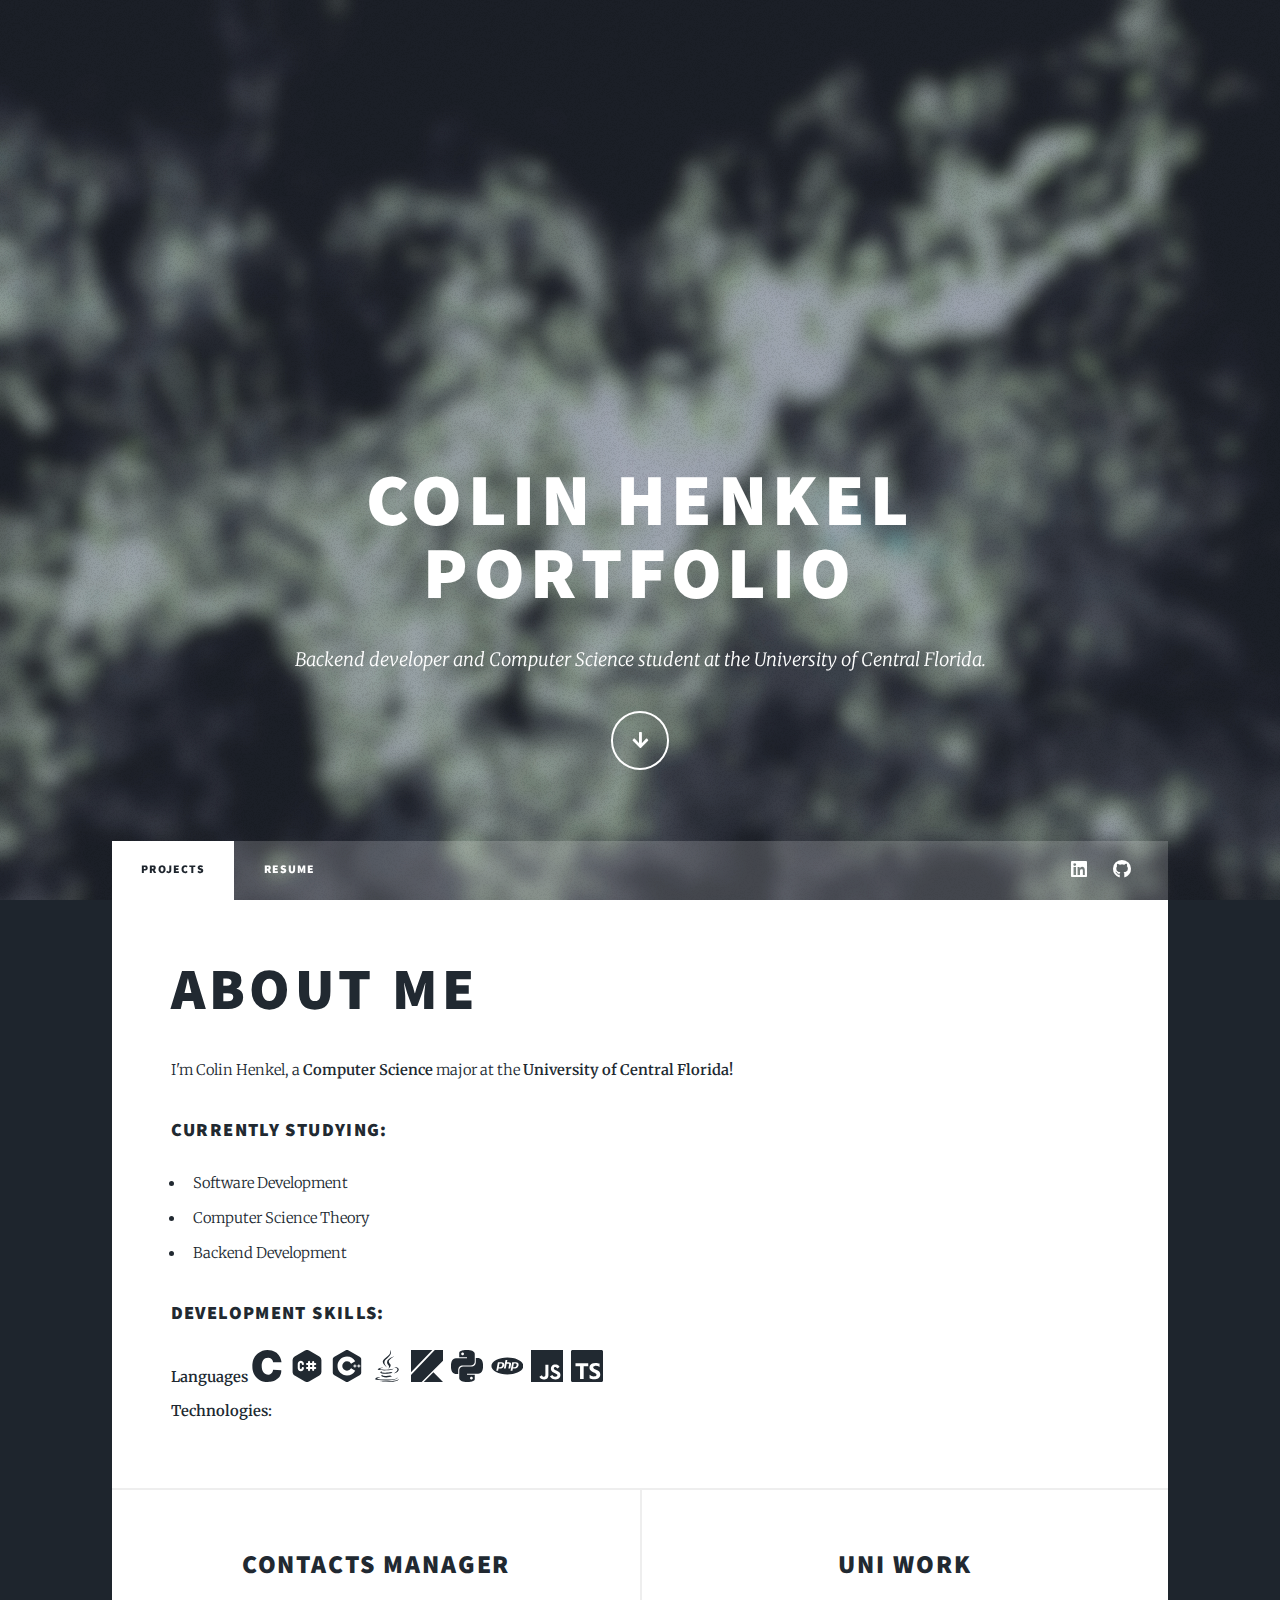
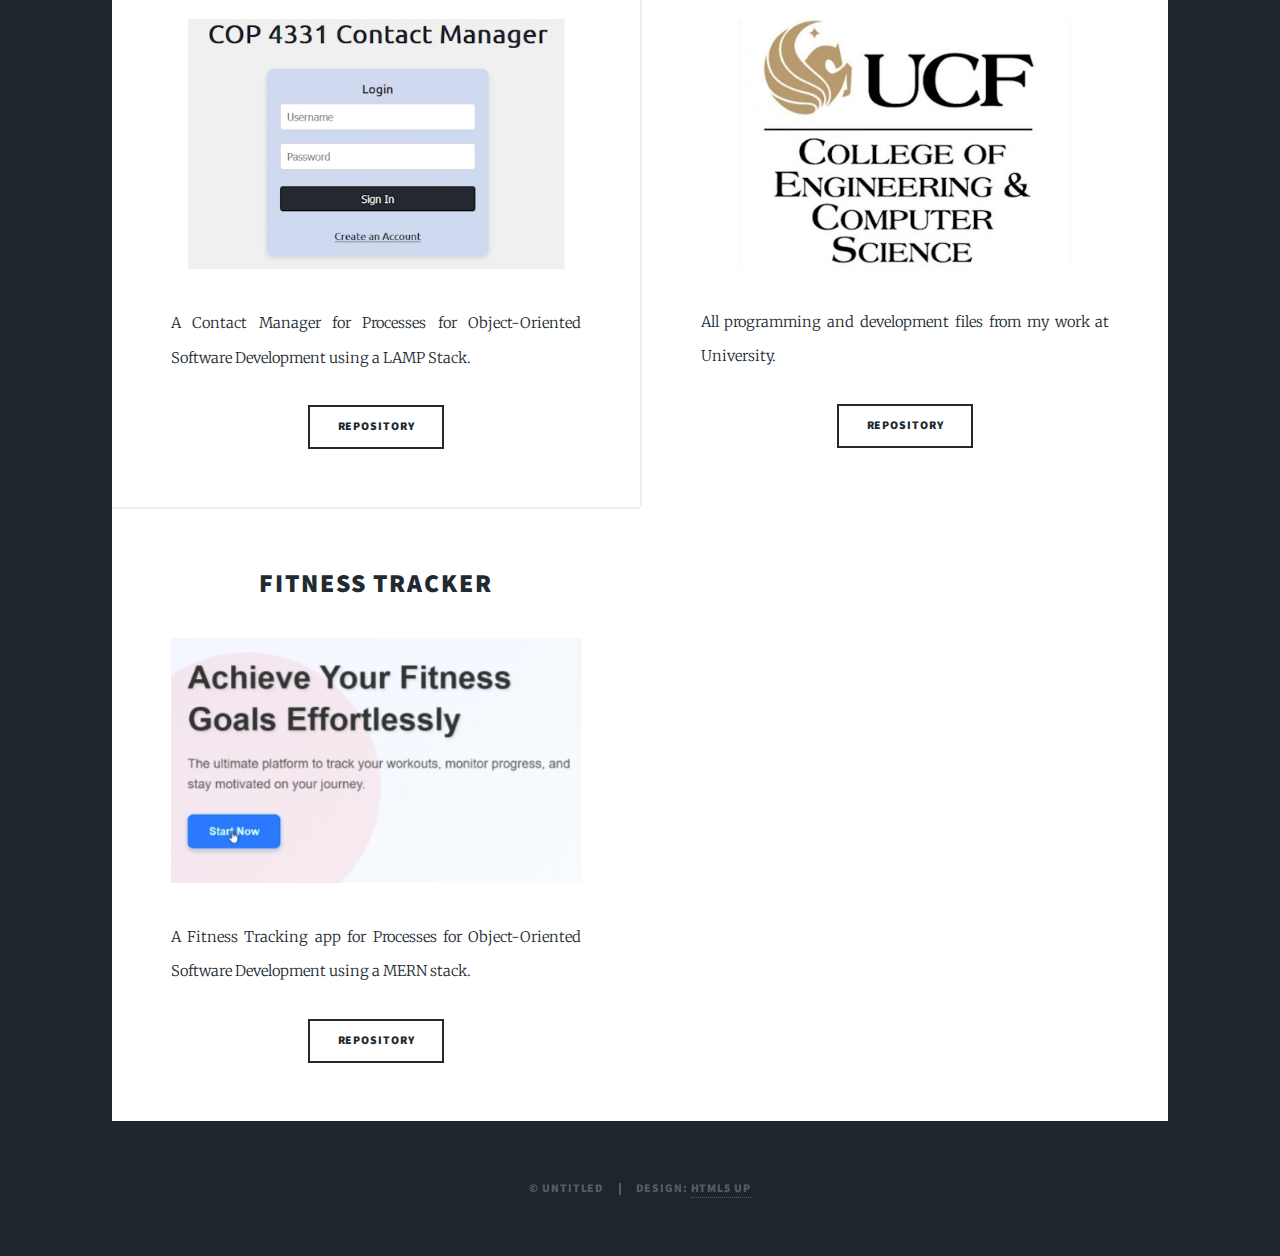
==== index.html @ 3c9623c3 "Attempt at removing gap between icons and languages text" ====
<!DOCTYPE HTML>
<!--
	Massively by HTML5 UP
	html5up.net | @ajlkn
	Free for personal and commercial use under the CCA 3.0 license (html5up.net/license)
-->
<html>
	<head>
		<title>Colin Henkel Portfolio</title>
		<meta charset="utf-8" />
		<meta name="viewport" content="width=device-width, initial-scale=1, user-scalable=no" />
		<link rel="stylesheet" href="assets/css/main.css" />
		<noscript><link rel="stylesheet" href="assets/css/noscript.css" /></noscript>
	</head>
	<body class="is-preload">

		<!-- Wrapper -->
			<div id="wrapper" class="fade-in">

				<!-- Intro -->
					<div id="intro">
						<h1>Colin Henkel<br />
						Portfolio</h1>
						<p>Backend developer and Computer Science student at the University of Central Florida.</p>
						<ul class="actions">
							<li><a href="#nav" class="button icon solid solo fa-arrow-down scrolly">Continue</a></li>
						</ul>
					</div>


				<!-- Nav -->
					<nav id="nav">
						<ul class="links">
							<li class="active"><a href="/projects">Projects</a></li>
							<li><a href="/resume">Resume</a></li>
						</ul>
						<ul class="icons">
							<li><a href="https://www.linkedin.com/in/colin-henkel/" class="icon brands fa-linkedin"><span class="label">LinkedIn</span></a></li>
							<li><a href="https://github.com/ColinHenkel" class="icon brands fa-github"><span class="label">GitHub</span></a></li>
						</ul>
					</nav>

				<!-- Main -->
					<div id="main">

						<!-- Profile Section -->
						<section id="profile">
							<h1>About me</h1>
							<p>I'm Colin Henkel, a <strong>Computer Science</strong> major at the <strong>University of Central Florida!</strong></p>

							<h3>Currently studying:</h3>
							<ul>
								<li>Software Development</li>
								<li>Computer Science Theory</li>
								<li>Backend Development</li>
							</ul>

							<h3>Development skills:</h3>
							<strong>Languages</strong>
								<div class="skills-icons">
									<!-- C -->
									<svg xmlns="http://www.w3.org/2000/svg" viewBox="0 0 24 24" width="32" height="32" fill="#212931">
										<title>C</title>
										<path display="inline" d="M16.5921 9.1962s-.354-3.298-3.627-3.39c-3.2741-.09-4.9552 2.474-4.9552 6.14 0 3.6651 1.858 6.5972 5.0451 6.5972 3.184 0 3.5381-3.665 3.5381-3.665l6.1041.365s.36 3.31-2.196 5.836c-2.552 2.5241-5.6901 2.9371-7.8762 2.9201-2.19-.017-5.2261.034-8.1602-2.97-2.938-3.0101-3.436-5.9302-3.436-8.8002 0-2.8701.556-6.6702 4.047-9.5502C7.444.72 9.849 0 12.254 0c10.0422 0 10.7172 9.2602 10.7172 9.2602z" />
									</svg>
									<!-- C# -->
									<svg xmlns="http://www.w3.org/2000/svg" viewBox="0 0 24 24" width="32" height="32" fill="#212931">
										<title>C#</title>
										<path display="inline" d="M1.194 7.543v8.913c0 1.103.588 2.122 1.544 2.674l7.718 4.456a3.086 3.086 0 0 0 3.088 0l7.718-4.456a3.087 3.087 0 0 0 1.544-2.674V7.543a3.084 3.084 0 0 0-1.544-2.673L13.544.414a3.086 3.086 0 0 0-3.088 0L2.738 4.87a3.085 3.085 0 0 0-1.544 2.673Zm5.403 2.914v3.087a.77.77 0 0 0 .772.772.773.773 0 0 0 .772-.772.773.773 0 0 1 1.317-.546.775.775 0 0 1 .226.546 2.314 2.314 0 1 1-4.631 0v-3.087c0-.615.244-1.203.679-1.637a2.312 2.312 0 0 1 3.274 0c.434.434.678 1.023.678 1.637a.769.769 0 0 1-.226.545.767.767 0 0 1-1.091 0 .77.77 0 0 1-.226-.545.77.77 0 0 0-.772-.772.771.771 0 0 0-.772.772Zm12.35 3.087a.77.77 0 0 1-.772.772h-.772v.772a.773.773 0 0 1-1.544 0v-.772h-1.544v.772a.773.773 0 0 1-1.317.546.775.775 0 0 1-.226-.546v-.772H12a.771.771 0 1 1 0-1.544h.772v-1.543H12a.77.77 0 1 1 0-1.544h.772v-.772a.773.773 0 0 1 1.317-.546.775.775 0 0 1 .226.546v.772h1.544v-.772a.773.773 0 0 1 1.544 0v.772h.772a.772.772 0 0 1 0 1.544h-.772v1.543h.772a.776.776 0 0 1 .772.772Zm-3.088-2.315h-1.544v1.543h1.544v-1.543Z" />
									</svg>
									<!-- C++ -->
									<svg xmlns="http://www.w3.org/2000/svg" viewBox="0 0 24 24" width="32" height="32" fill="#212931">
										<title>C++</title>
										<path display="inline" d="M22.394 6c-.167-.29-.398-.543-.652-.69L12.926.22c-.509-.294-1.34-.294-1.848 0L2.26 5.31c-.508.293-.923 1.013-.923 1.6v10.18c0 .294.104.62.271.91.167.29.398.543.652.69l8.816 5.09c.508.293 1.34.293 1.848 0l8.816-5.09c.254-.147.485-.4.652-.69.167-.29.27-.616.27-.91V6.91c.003-.294-.1-.62-.268-.91zM12 19.11c-3.92 0-7.109-3.19-7.109-7.11 0-3.92 3.19-7.11 7.11-7.11a7.133 7.133 0 016.156 3.553l-3.076 1.78a3.567 3.567 0 00-3.08-1.78A3.56 3.56 0 008.444 12 3.56 3.56 0 0012 15.555a3.57 3.57 0 003.08-1.778l3.078 1.78A7.135 7.135 0 0112 19.11zm7.11-6.715h-.79v.79h-.79v-.79h-.79v-.79h.79v-.79h.79v.79h.79zm2.962 0h-.79v.79h-.79v-.79h-.79v-.79h.79v-.79h.79v.79h.79z" />
									</svg>
									<!-- Java -->
									<svg xmlns="http://www.w3.org/2000/svg" viewBox="0 0 384 512" width="32" height="32" fill="#212931">
										<title>Java</title>
										<path d="M277.74 312.9c9.8-6.7 23.4-12.5 23.4-12.5s-38.7 7-77.2 10.2c-47.1 3.9-97.7 4.7-123.1 1.3-60.1-8 33-30.1 33-30.1s-36.1-2.4-80.6 19c-52.5 25.4 130 37 224.5 12.1zm-85.4-32.1c-19-42.7-83.1-80.2 0-145.8C296 53.2 242.84 0 242.84 0c21.5 84.5-75.6 110.1-110.7 162.6-23.9 35.9 11.7 74.4 60.2 118.2zm114.6-176.2c.1 0-175.2 43.8-91.5 140.2 24.7 28.4-6.5 54-6.5 54s62.7-32.4 33.9-72.9c-26.9-37.8-47.5-56.6 64.1-121.3zm-6.1 270.5a12.19 12.19 0 0 1-2 2.6c128.3-33.7 81.1-118.9 19.8-97.3a17.33 17.33 0 0 0-8.2 6.3 70.45 70.45 0 0 1 11-3c31-6.5 75.5 41.5-20.6 91.4zM348 437.4s14.5 11.9-15.9 21.2c-57.9 17.5-240.8 22.8-291.6.7-18.3-7.9 16-19 26.8-21.3 11.2-2.4 17.7-2 17.7-2-20.3-14.3-131.3 28.1-56.4 40.2C232.84 509.4 401 461.3 348 437.4zM124.44 396c-78.7 22 47.9 67.4 148.1 24.5a185.89 185.89 0 0 1-28.2-13.8c-44.7 8.5-65.4 9.1-106 4.5-33.5-3.8-13.9-15.2-13.9-15.2zm179.8 97.2c-78.7 14.8-175.8 13.1-233.3 3.6 0-.1 11.8 9.7 72.4 13.6 92.2 5.9 233.8-3.3 237.1-46.9 0 0-6.4 16.5-76.2 29.7zM260.64 353c-59.2 11.4-93.5 11.1-136.8 6.6-33.5-3.5-11.6-19.7-11.6-19.7-86.8 28.8 48.2 61.4 169.5 25.9a60.37 60.37 0 0 1-21.1-12.8z" />
									</svg>
									<!-- Kotlin -->
									<svg xmlns="http://www.w3.org/2000/svg" viewBox="0 0 24 24" width="32" height="32" fill="#212931">
										<title>Kotlin</title>
										<path display="inline" d="M1.734 32l15.068-15.333 15.198 15.333zM0 0h16l-16 16.667zM17.865 0l-17.865 18.667v13.333l32-32z"></path>
									</svg>
									<!-- Python -->
									<svg xmlns="http://www.w3.org/2000/svg" viewBox="0 0 24 24" width="32" height="32" fill="#212931">
										<title>Python</title>
										<path display="inline" d="M14.25.18l.9.2.73.26.59.3.45.32.34.34.25.34.16.33.1.3.04.26.02.2-.01.13V8.5l-.05.63-.13.55-.21.46-.26.38-.3.31-.33.25-.35.19-.35.14-.33.1-.3.07-.26.04-.21.02H8.77l-.69.05-.59.14-.5.22-.41.27-.33.32-.27.35-.2.36-.15.37-.1.35-.07.32-.04.27-.02.21v3.06H3.17l-.21-.03-.28-.07-.32-.12-.35-.18-.36-.26-.36-.36-.35-.46-.32-.59-.28-.73-.21-.88-.14-1.05-.05-1.23.06-1.22.16-1.04.24-.87.32-.71.36-.57.4-.44.42-.33.42-.24.4-.16.36-.1.32-.05.24-.01h.16l.06.01h8.16v-.83H6.18l-.01-2.75-.02-.37.05-.34.11-.31.17-.28.25-.26.31-.23.38-.2.44-.18.51-.15.58-.12.64-.1.71-.06.77-.04.84-.02 1.27.05zm-6.3 1.98l-.23.33-.08.41.08.41.23.34.33.22.41.09.41-.09.33-.22.23-.34.08-.41-.08-.41-.23-.33-.33-.22-.41-.09-.41.09zm13.09 3.95l.28.06.32.12.35.18.36.27.36.35.35.47.32.59.28.73.21.88.14 1.04.05 1.23-.06 1.23-.16 1.04-.24.86-.32.71-.36.57-.4.45-.42.33-.42.24-.4.16-.36.09-.32.05-.24.02-.16-.01h-8.22v.82h5.84l.01 2.76.02.36-.05.34-.11.31-.17.29-.25.25-.31.24-.38.2-.44.17-.51.15-.58.13-.64.09-.71.07-.77.04-.84.01-1.27-.04-1.07-.14-.9-.2-.73-.25-.59-.3-.45-.33-.34-.34-.25-.34-.16-.33-.1-.3-.04-.25-.02-.2.01-.13v-5.34l.05-.64.13-.54.21-.46.26-.38.3-.32.33-.24.35-.2.35-.14.33-.1.3-.06.26-.04.21-.02.13-.01h5.84l.69-.05.59-.14.5-.21.41-.28.33-.32.27-.35.2-.36.15-.36.1-.35.07-.32.04-.28.02-.21V6.07h2.09l.14.01zm-6.47 14.25l-.23.33-.08.41.08.41.23.33.33.23.41.08.41-.08.33-.23.23-.33.08-.41-.08-.41-.23-.33-.33-.23-.41-.08-.41.08z" />
									</svg>
									<!-- PHP -->
									<svg xmlns="http://www.w3.org/2000/svg" viewBox="0 0 500 512" width="32" height="32" fill="#212931">
										<title>PHP</title>
										<path display="inline" d="M401.054,224c3.714,4.115,4.595,11.181,2.653,21.19c-2.029,10.425-5.935,17.862-11.723,22.32 c-5.793,4.458-14.602,6.687-26.432,6.687h-17.849l10.957-56.37h20.103C389.913,217.827,397.34,219.886,401.054,224z M149.754,217.827h-20.103l-10.958,56.37h17.848c11.827,0,20.639-2.229,26.432-6.687c5.789-4.458,9.694-11.896,11.723-22.32 c1.942-10.01,1.06-17.075-2.653-21.19C168.33,219.886,160.903,217.827,149.754,217.827z M511.5,256 c0,74.229-114.393,134.403-255.5,134.403S0.5,330.229,0.5,256c0-74.228,114.393-134.403,255.5-134.403S511.5,181.772,511.5,256z M198.542,265.286c3.04-5.448,5.203-11.461,6.483-18.037c3.102-15.967,0.761-28.403-7.024-37.313 c-7.781-8.91-20.165-13.363-37.136-13.363h-56.423L78.265,331.261h29.342l6.958-35.805h25.134c11.087,0,20.21-1.164,27.372-3.497 c7.161-2.329,13.669-6.233,19.528-11.719C191.514,275.72,195.493,270.738,198.542,265.286z M301.814,295.456l12.181-62.682 c2.479-12.747,0.619-21.971-5.572-27.664c-6.196-5.688-17.449-8.537-33.768-8.537h-25.933l6.961-35.81h-29.11l-26.182,134.692 h29.11l14.996-77.165h23.267c7.448,0,12.317,1.232,14.604,3.698c2.287,2.467,2.773,7.091,1.455,13.869l-11.581,59.598H301.814z M427.011,209.937c-7.78-8.91-20.164-13.363-37.135-13.363h-56.424l-26.178,134.688h29.343l6.957-35.805h25.135 c11.086,0,20.21-1.164,27.371-3.497c7.161-2.329,13.669-6.233,19.528-11.719c4.92-4.521,8.896-9.502,11.943-14.954 c3.044-5.448,5.202-11.461,6.483-18.037C437.137,231.282,434.796,218.846,427.011,209.937z" />
									</svg>
									<!-- JS -->
									<svg xmlns="http://www.w3.org/2000/svg" viewBox="0 0 24 24" width="32" height="32" fill="#212931">
										<title>JavaScript</title>
										<path display="inline" d="M0 0h24v24H0V0zm22.034 18.276c-.175-1.095-.888-2.015-3.003-2.873-.736-.345-1.554-.585-1.797-1.14-.091-.33-.105-.51-.046-.705.15-.646.915-.84 1.515-.66.39.12.75.42.976.9 1.034-.676 1.034-.676 1.755-1.125-.27-.42-.404-.601-.586-.78-.63-.705-1.469-1.065-2.834-1.034l-.705.089c-.676.165-1.32.525-1.71 1.005-1.14 1.291-.811 3.541.569 4.471 1.365 1.02 3.361 1.244 3.616 2.205.24 1.17-.87 1.545-1.966 1.41-.811-.18-1.26-.586-1.755-1.336l-1.83 1.051c.21.48.45.689.81 1.109 1.74 1.756 6.09 1.666 6.871-1.004.029-.09.24-.705.074-1.65l.046.067zm-8.983-7.245h-2.248c0 1.938-.009 3.864-.009 5.805 0 1.232.063 2.363-.138 2.711-.33.689-1.18.601-1.566.48-.396-.196-.597-.466-.83-.855-.063-.105-.11-.196-.127-.196l-1.825 1.125c.305.63.75 1.172 1.324 1.517.855.51 2.004.675 3.207.405.783-.226 1.458-.691 1.811-1.411.51-.93.402-2.07.397-3.346.012-2.054 0-4.109 0-6.179l.004-.056z" />
									</svg>
									<!-- TS -->
									<svg xmlns="http://www.w3.org/2000/svg" viewBox="0 0 24 24" width="32" height="32" fill="#212931">
										<title>TypeScript</title>
										<path display="inline" d="M1.125 0C.502 0 0 .502 0 1.125v21.75C0 23.498.502 24 1.125 24h21.75c.623 0 1.125-.502 1.125-1.125V1.125C24 .502 23.498 0 22.875 0zm17.363 9.75c.612 0 1.154.037 1.627.111a6.38 6.38 0 0 1 1.306.34v2.458a3.95 3.95 0 0 0-.643-.361 5.093 5.093 0 0 0-.717-.26 5.453 5.453 0 0 0-1.426-.2c-.3 0-.573.028-.819.086a2.1 2.1 0 0 0-.623.242c-.17.104-.3.229-.393.374a.888.888 0 0 0-.14.49c0 .196.053.373.156.529.104.156.252.304.443.444s.423.276.696.41c.273.135.582.274.926.416.47.197.892.407 1.266.628.374.222.695.473.963.753.268.279.472.598.614.957.142.359.214.776.214 1.253 0 .657-.125 1.21-.373 1.656a3.033 3.033 0 0 1-1.012 1.085 4.38 4.38 0 0 1-1.487.596c-.566.12-1.163.18-1.79.18a9.916 9.916 0 0 1-1.84-.164 5.544 5.544 0 0 1-1.512-.493v-2.63a5.033 5.033 0 0 0 3.237 1.2c.333 0 .624-.03.872-.09.249-.06.456-.144.623-.25.166-.108.29-.234.373-.38a1.023 1.023 0 0 0-.074-1.089 2.12 2.12 0 0 0-.537-.5 5.597 5.597 0 0 0-.807-.444 27.72 27.72 0 0 0-1.007-.436c-.918-.383-1.602-.852-2.053-1.405-.45-.553-.676-1.222-.676-2.005 0-.614.123-1.141.369-1.582.246-.441.58-.804 1.004-1.089a4.494 4.494 0 0 1 1.47-.629 7.536 7.536 0 0 1 1.77-.201zm-15.113.188h9.563v2.166H9.506v9.646H6.789v-9.646H3.375z" />
									</svg>
								</div>
							<p><strong>Technologies:</strong></p>
						</section>

						<!-- Posts -->
							<section class="posts">
								<article>
									<header>
										<h2><a href="#">Contacts Manager</a></h2>
									</header>
									<a href="#" class="image fit"><img src="images/pic02.jpg" alt="" /></a>
									<p>A Contact Manager for Processes for Object-Oriented Software Development using a LAMP Stack.</p>
									<ul class="actions special">
										<li><a href="https://github.com/ColinHenkel/OOSD-ContactsManager" class="button">Repository</a></li>
									</ul>
								</article>
								<article>
									<header>
										<h2><a href="#">Uni Work</a></h2>
									</header>
									<a href="#" class="image fit"><img src="images/pic03.jpg" alt="" /></a>
									<p>All programming and development files from my work at University.</p>
									<ul class="actions special">
										<li><a href="https://github.com/ColinHenkel/CompSci" class="button">Repository</a></li>
									</ul>
								</article>
								<article>
									<header>
										<h2><a href="#">Fitness Tracker</a></h2>
									</header>
									<a href="#" class="image fit"><img src="images/pic04.png" alt="" /></a>
									<p>A Fitness Tracking app for Processes for Object-Oriented Software Development using a MERN stack.</p>
									<ul class="actions special">
										<li><a href="https://github.com/ColinHenkel/FitnessTrackerApp" class="button">Repository</a></li>
									</ul>
								</article>
							</section>
					</div>

				<!-- Copyright -->
					<div id="copyright">
						<ul><li>&copy; Untitled</li><li>Design: <a href="https://html5up.net">HTML5 UP</a></li></ul>
					</div>

			</div>

		<!-- Scripts -->
			<script src="assets/js/jquery.min.js"></script>
			<script src="assets/js/jquery.scrollex.min.js"></script>
			<script src="assets/js/jquery.scrolly.min.js"></script>
			<script src="assets/js/browser.min.js"></script>
			<script src="assets/js/breakpoints.min.js"></script>
			<script src="assets/js/util.js"></script>
			<script src="assets/js/main.js"></script>

	</body>
</html>
---- assets/css/main.css ----
@import url(fontawesome-all.min.css);
@import url("https://fonts.googleapis.com/css?family=Merriweather:300,700,300italic,700italic|Source+Sans+Pro:900");

/*
	Massively by HTML5 UP
	html5up.net | @ajlkn
	Free for personal and commercial use under the CCA 3.0 license (html5up.net/license)
*/

html, body, div, span, applet, object,
iframe, h1, h2, h3, h4, h5, h6, p, blockquote,
pre, a, abbr, acronym, address, big, cite,
code, del, dfn, em, img, ins, kbd, q, s, samp,
small, strike, strong, sub, sup, tt, var, b,
u, i, center, dl, dt, dd, ol, ul, li, fieldset,
form, label, legend, table, caption, tbody,
tfoot, thead, tr, th, td, article, aside,
canvas, details, embed, figure, figcaption,
footer, header, hgroup, menu, nav, output, ruby,
section, summary, time, mark, audio, video {
	margin: 0;
	padding: 0;
	border: 0;
	font-size: 100%;
	font: inherit;
	vertical-align: baseline;}

article, aside, details, figcaption, figure,
footer, header, hgroup, menu, nav, section {
	display: block;}

body {
	line-height: 1;
}

ol, ul {
	list-style: none;
}

blockquote, q {
	quotes: none;
}

	blockquote:before, blockquote:after, q:before, q:after {
		content: '';
		content: none;
	}

table {
	border-collapse: collapse;
	border-spacing: 0;
}

body {
	-webkit-text-size-adjust: none;
}

mark {
	background-color: transparent;
	color: inherit;
}

input::-moz-focus-inner {
	border: 0;
	padding: 0;
}

input, select, textarea {
	-moz-appearance: none;
	-webkit-appearance: none;
	-ms-appearance: none;
	appearance: none;
}

/* Basic */

	@-ms-viewport {
		width: device-width;
	}

	body {
		-ms-overflow-style: scrollbar;
	}

	@media screen and (max-width: 480px) {

		html, body {
			min-width: 320px;
		}

	}

	html {
		box-sizing: border-box;
	}

	*, *:before, *:after {
		box-sizing: inherit;
	}

	body {
		background-color: #1e252d;
	}

		body.is-preload *, body.is-preload *:before, body.is-preload *:after {
			-moz-animation: none !important;
			-webkit-animation: none !important;
			-ms-animation: none !important;
			animation: none !important;
			-moz-transition: none !important;
			-webkit-transition: none !important;
			-ms-transition: none !important;
			transition: none !important;
		}

/* Type */

	html {
		font-size: 16pt;
	}

		@media screen and (max-width: 1680px) {

			html {
				font-size: 12pt;
			}

		}

		@media screen and (max-width: 1280px) {

			html {
				font-size: 11pt;
			}

		}

		@media screen and (max-width: 360px) {

			html {
				font-size: 10pt;
			}

		}

	body {
		color: #212931;
	}

	body, input, select, textarea {
		font-family: "Merriweather", Georgia, serif;
		font-weight: 300;
		font-size: 1rem;
		line-height: 2.375;
	}

	a {
		-moz-transition: color 0.2s ease-in-out, background-color 0.2s ease-in-out, border-color 0.2s ease-in-out, box-shadow 0.2s ease-in-out;
		-webkit-transition: color 0.2s ease-in-out, background-color 0.2s ease-in-out, border-color 0.2s ease-in-out, box-shadow 0.2s ease-in-out;
		-ms-transition: color 0.2s ease-in-out, background-color 0.2s ease-in-out, border-color 0.2s ease-in-out, box-shadow 0.2s ease-in-out;
		transition: color 0.2s ease-in-out, background-color 0.2s ease-in-out, border-color 0.2s ease-in-out, box-shadow 0.2s ease-in-out;
		border-bottom: dotted 1px;
		text-decoration: none;
	}

		a:hover {
			border-bottom-color: transparent;
		}

	strong, b {
		font-weight: 600;
	}

	em, i {
		font-style: italic;
	}

	p {
		text-align: justify;
		margin: 0 0 2rem 0;
	}

	h1, h2, h3, h4, h5, h6 {
		font-family: "Source Sans Pro", Helvetica, sans-serif;
		font-weight: 900;
		line-height: 1.5;
		letter-spacing: 0.075em;
		text-transform: uppercase;
		margin: 0 0 1rem 0;
	}

		h1 a, h2 a, h3 a, h4 a, h5 a, h6 a {
			border-bottom: 0;
			color: inherit;
			text-decoration: none;
		}

	h1 {
		font-size: 4rem;
		line-height: 1.1;
		margin: 0 0 2rem 0;
	}

	h2 {
		font-size: 1.75rem;
		line-height: 1.3;
		margin: 0 0 1.5rem 0;
	}

	h3 {
		font-size: 1.25rem;
		margin: 0 0 1.5rem 0;
	}

	h4 {
		font-size: 1rem;
	}

	h5 {
		font-size: 0.9rem;
	}

	h6 {
		font-size: 0.8rem;
	}

	sub {
		font-size: 0.8rem;
		position: relative;
		top: 0.5rem;
	}

	sup {
		font-size: 0.8rem;
		position: relative;
		top: -0.5rem;
	}

	blockquote {
		border-left: solid 4px;
		font-style: italic;
		margin: 0 0 2rem 0;
		padding: 0.5rem 0 0.5rem 2rem;
	}

	code {
		border: solid 2px;
		font-family: "Courier New", monospace;
		font-size: 0.9rem;
		margin: 0 0.25rem;
		padding: 0.25rem 0.65rem;
	}

	pre {
		-webkit-overflow-scrolling: touch;
		font-family: "Courier New", monospace;
		font-size: 0.9rem;
		margin: 0 0 2rem 0;
	}

		pre code {
			display: block;
			line-height: 1.75;
			padding: 1rem 1.5rem;
			overflow-x: auto;
		}

	hr {
		border: 0;
		border-bottom: solid 2px;
		margin: 3rem 0;
	}

		hr.major {
			margin: 5rem 0;
		}

	.align-left {
		text-align: left;
	}

	.align-center {
		text-align: center;
	}

	.align-right {
		text-align: right;
	}

	input, select, textarea {
		color: #212931;
	}

	a {
		color: #212931;
		border-bottom-color: rgba(33, 41, 49, 0.5);
	}

		a:hover {
			border-bottom-color: transparent;
			color: #18bfef !important;
		}

	strong, b {
		color: #212931;
	}

	h1, h2, h3, h4, h5, h6 {
		color: #212931;
	}

	blockquote {
		border-left-color: #eeeeee;
	}

	code {
		background: rgba(220, 220, 220, 0.25);
		border-color: #eeeeee;
	}

	hr {
		border-bottom-color: #eeeeee;
	}

/* Row */

	.row {
		display: flex;
		flex-wrap: wrap;
		box-sizing: border-box;
		align-items: stretch;
	}

		.row > * {
			box-sizing: border-box;
		}

		.row.gtr-uniform > * > :last-child {
			margin-bottom: 0;
		}

		.row.aln-left {
			justify-content: flex-start;
		}

		.row.aln-center {
			justify-content: center;
		}

		.row.aln-right {
			justify-content: flex-end;
		}

		.row.aln-top {
			align-items: flex-start;
		}

		.row.aln-middle {
			align-items: center;
		}

		.row.aln-bottom {
			align-items: flex-end;
		}

		.row > .imp {
			order: -1;
		}

		.row > .col-1 {
			width: 8.33333%;
		}

		.row > .off-1 {
			margin-left: 8.33333%;
		}

		.row > .col-2 {
			width: 16.66667%;
		}

		.row > .off-2 {
			margin-left: 16.66667%;
		}

		.row > .col-3 {
			width: 25%;
		}

		.row > .off-3 {
			margin-left: 25%;
		}

		.row > .col-4 {
			width: 33.33333%;
		}

		.row > .off-4 {
			margin-left: 33.33333%;
		}

		.row > .col-5 {
			width: 41.66667%;
		}

		.row > .off-5 {
			margin-left: 41.66667%;
		}

		.row > .col-6 {
			width: 50%;
		}

		.row > .off-6 {
			margin-left: 50%;
		}

		.row > .col-7 {
			width: 58.33333%;
		}

		.row > .off-7 {
			margin-left: 58.33333%;
		}

		.row > .col-8 {
			width: 66.66667%;
		}

		.row > .off-8 {
			margin-left: 66.66667%;
		}

		.row > .col-9 {
			width: 75%;
		}

		.row > .off-9 {
			margin-left: 75%;
		}

		.row > .col-10 {
			width: 83.33333%;
		}

		.row > .off-10 {
			margin-left: 83.33333%;
		}

		.row > .col-11 {
			width: 91.66667%;
		}

		.row > .off-11 {
			margin-left: 91.66667%;
		}

		.row > .col-12 {
			width: 100%;
		}

		.row > .off-12 {
			margin-left: 100%;
		}

		.row.gtr-0 {
			margin-top: 0;
			margin-left: 0rem;
		}

			.row.gtr-0 > * {
				padding: 0 0 0 0rem;
			}

			.row.gtr-0.gtr-uniform {
				margin-top: 0rem;
			}

				.row.gtr-0.gtr-uniform > * {
					padding-top: 0rem;
				}

		.row.gtr-25 {
			margin-top: 0;
			margin-left: -0.375rem;
		}

			.row.gtr-25 > * {
				padding: 0 0 0 0.375rem;
			}

			.row.gtr-25.gtr-uniform {
				margin-top: -0.375rem;
			}

				.row.gtr-25.gtr-uniform > * {
					padding-top: 0.375rem;
				}

		.row.gtr-50 {
			margin-top: 0;
			margin-left: -0.75rem;
		}

			.row.gtr-50 > * {
				padding: 0 0 0 0.75rem;
			}

			.row.gtr-50.gtr-uniform {
				margin-top: -0.75rem;
			}

				.row.gtr-50.gtr-uniform > * {
					padding-top: 0.75rem;
				}

		.row {
			margin-top: 0;
			margin-left: -1.5rem;
		}

			.row > * {
				padding: 0 0 0 1.5rem;
			}

			.row.gtr-uniform {
				margin-top: -1.5rem;
			}

				.row.gtr-uniform > * {
					padding-top: 1.5rem;
				}

		.row.gtr-150 {
			margin-top: 0;
			margin-left: -2.25rem;
		}

			.row.gtr-150 > * {
				padding: 0 0 0 2.25rem;
			}

			.row.gtr-150.gtr-uniform {
				margin-top: -2.25rem;
			}

				.row.gtr-150.gtr-uniform > * {
					padding-top: 2.25rem;
				}

		.row.gtr-200 {
			margin-top: 0;
			margin-left: -3rem;
		}

			.row.gtr-200 > * {
				padding: 0 0 0 3rem;
			}

			.row.gtr-200.gtr-uniform {
				margin-top: -3rem;
			}

				.row.gtr-200.gtr-uniform > * {
					padding-top: 3rem;
				}

		@media screen and (max-width: 1680px) {

			.row {
				display: flex;
				flex-wrap: wrap;
				box-sizing: border-box;
				align-items: stretch;
			}

				.row > * {
					box-sizing: border-box;
				}

				.row.gtr-uniform > * > :last-child {
					margin-bottom: 0;
				}

				.row.aln-left {
					justify-content: flex-start;
				}

				.row.aln-center {
					justify-content: center;
				}

				.row.aln-right {
					justify-content: flex-end;
				}

				.row.aln-top {
					align-items: flex-start;
				}

				.row.aln-middle {
					align-items: center;
				}

				.row.aln-bottom {
					align-items: flex-end;
				}

				.row > .imp-xlarge {
					order: -1;
				}

				.row > .col-1-xlarge {
					width: 8.33333%;
				}

				.row > .off-1-xlarge {
					margin-left: 8.33333%;
				}

				.row > .col-2-xlarge {
					width: 16.66667%;
				}

				.row > .off-2-xlarge {
					margin-left: 16.66667%;
				}

				.row > .col-3-xlarge {
					width: 25%;
				}

				.row > .off-3-xlarge {
					margin-left: 25%;
				}

				.row > .col-4-xlarge {
					width: 33.33333%;
				}

				.row > .off-4-xlarge {
					margin-left: 33.33333%;
				}

				.row > .col-5-xlarge {
					width: 41.66667%;
				}

				.row > .off-5-xlarge {
					margin-left: 41.66667%;
				}

				.row > .col-6-xlarge {
					width: 50%;
				}

				.row > .off-6-xlarge {
					margin-left: 50%;
				}

				.row > .col-7-xlarge {
					width: 58.33333%;
				}

				.row > .off-7-xlarge {
					margin-left: 58.33333%;
				}

				.row > .col-8-xlarge {
					width: 66.66667%;
				}

				.row > .off-8-xlarge {
					margin-left: 66.66667%;
				}

				.row > .col-9-xlarge {
					width: 75%;
				}

				.row > .off-9-xlarge {
					margin-left: 75%;
				}

				.row > .col-10-xlarge {
					width: 83.33333%;
				}

				.row > .off-10-xlarge {
					margin-left: 83.33333%;
				}

				.row > .col-11-xlarge {
					width: 91.66667%;
				}

				.row > .off-11-xlarge {
					margin-left: 91.66667%;
				}

				.row > .col-12-xlarge {
					width: 100%;
				}

				.row > .off-12-xlarge {
					margin-left: 100%;
				}

				.row.gtr-0 {
					margin-top: 0;
					margin-left: 0rem;
				}

					.row.gtr-0 > * {
						padding: 0 0 0 0rem;
					}

					.row.gtr-0.gtr-uniform {
						margin-top: 0rem;
					}

						.row.gtr-0.gtr-uniform > * {
							padding-top: 0rem;
						}

				.row.gtr-25 {
					margin-top: 0;
					margin-left: -0.375rem;
				}

					.row.gtr-25 > * {
						padding: 0 0 0 0.375rem;
					}

					.row.gtr-25.gtr-uniform {
						margin-top: -0.375rem;
					}

						.row.gtr-25.gtr-uniform > * {
							padding-top: 0.375rem;
						}

				.row.gtr-50 {
					margin-top: 0;
					margin-left: -0.75rem;
				}

					.row.gtr-50 > * {
						padding: 0 0 0 0.75rem;
					}

					.row.gtr-50.gtr-uniform {
						margin-top: -0.75rem;
					}

						.row.gtr-50.gtr-uniform > * {
							padding-top: 0.75rem;
						}

				.row {
					margin-top: 0;
					margin-left: -1.5rem;
				}

					.row > * {
						padding: 0 0 0 1.5rem;
					}

					.row.gtr-uniform {
						margin-top: -1.5rem;
					}

						.row.gtr-uniform > * {
							padding-top: 1.5rem;
						}

				.row.gtr-150 {
					margin-top: 0;
					margin-left: -2.25rem;
				}

					.row.gtr-150 > * {
						padding: 0 0 0 2.25rem;
					}

					.row.gtr-150.gtr-uniform {
						margin-top: -2.25rem;
					}

						.row.gtr-150.gtr-uniform > * {
							padding-top: 2.25rem;
						}

				.row.gtr-200 {
					margin-top: 0;
					margin-left: -3rem;
				}

					.row.gtr-200 > * {
						padding: 0 0 0 3rem;
					}

					.row.gtr-200.gtr-uniform {
						margin-top: -3rem;
					}

						.row.gtr-200.gtr-uniform > * {
							padding-top: 3rem;
						}

		}

		@media screen and (max-width: 1280px) {

			.row {
				display: flex;
				flex-wrap: wrap;
				box-sizing: border-box;
				align-items: stretch;
			}

				.row > * {
					box-sizing: border-box;
				}

				.row.gtr-uniform > * > :last-child {
					margin-bottom: 0;
				}

				.row.aln-left {
					justify-content: flex-start;
				}

				.row.aln-center {
					justify-content: center;
				}

				.row.aln-right {
					justify-content: flex-end;
				}

				.row.aln-top {
					align-items: flex-start;
				}

				.row.aln-middle {
					align-items: center;
				}

				.row.aln-bottom {
					align-items: flex-end;
				}

				.row > .imp-large {
					order: -1;
				}

				.row > .col-1-large {
					width: 8.33333%;
				}

				.row > .off-1-large {
					margin-left: 8.33333%;
				}

				.row > .col-2-large {
					width: 16.66667%;
				}

				.row > .off-2-large {
					margin-left: 16.66667%;
				}

				.row > .col-3-large {
					width: 25%;
				}

				.row > .off-3-large {
					margin-left: 25%;
				}

				.row > .col-4-large {
					width: 33.33333%;
				}

				.row > .off-4-large {
					margin-left: 33.33333%;
				}

				.row > .col-5-large {
					width: 41.66667%;
				}

				.row > .off-5-large {
					margin-left: 41.66667%;
				}

				.row > .col-6-large {
					width: 50%;
				}

				.row > .off-6-large {
					margin-left: 50%;
				}

				.row > .col-7-large {
					width: 58.33333%;
				}

				.row > .off-7-large {
					margin-left: 58.33333%;
				}

				.row > .col-8-large {
					width: 66.66667%;
				}

				.row > .off-8-large {
					margin-left: 66.66667%;
				}

				.row > .col-9-large {
					width: 75%;
				}

				.row > .off-9-large {
					margin-left: 75%;
				}

				.row > .col-10-large {
					width: 83.33333%;
				}

				.row > .off-10-large {
					margin-left: 83.33333%;
				}

				.row > .col-11-large {
					width: 91.66667%;
				}

				.row > .off-11-large {
					margin-left: 91.66667%;
				}

				.row > .col-12-large {
					width: 100%;
				}

				.row > .off-12-large {
					margin-left: 100%;
				}

				.row.gtr-0 {
					margin-top: 0;
					margin-left: 0rem;
				}

					.row.gtr-0 > * {
						padding: 0 0 0 0rem;
					}

					.row.gtr-0.gtr-uniform {
						margin-top: 0rem;
					}

						.row.gtr-0.gtr-uniform > * {
							padding-top: 0rem;
						}

				.row.gtr-25 {
					margin-top: 0;
					margin-left: -0.375rem;
				}

					.row.gtr-25 > * {
						padding: 0 0 0 0.375rem;
					}

					.row.gtr-25.gtr-uniform {
						margin-top: -0.375rem;
					}

						.row.gtr-25.gtr-uniform > * {
							padding-top: 0.375rem;
						}

				.row.gtr-50 {
					margin-top: 0;
					margin-left: -0.75rem;
				}

					.row.gtr-50 > * {
						padding: 0 0 0 0.75rem;
					}

					.row.gtr-50.gtr-uniform {
						margin-top: -0.75rem;
					}

						.row.gtr-50.gtr-uniform > * {
							padding-top: 0.75rem;
						}

				.row {
					margin-top: 0;
					margin-left: -1.5rem;
				}

					.row > * {
						padding: 0 0 0 1.5rem;
					}

					.row.gtr-uniform {
						margin-top: -1.5rem;
					}

						.row.gtr-uniform > * {
							padding-top: 1.5rem;
						}

				.row.gtr-150 {
					margin-top: 0;
					margin-left: -2.25rem;
				}

					.row.gtr-150 > * {
						padding: 0 0 0 2.25rem;
					}

					.row.gtr-150.gtr-uniform {
						margin-top: -2.25rem;
					}

						.row.gtr-150.gtr-uniform > * {
							padding-top: 2.25rem;
						}

				.row.gtr-200 {
					margin-top: 0;
					margin-left: -3rem;
				}

					.row.gtr-200 > * {
						padding: 0 0 0 3rem;
					}

					.row.gtr-200.gtr-uniform {
						margin-top: -3rem;
					}

						.row.gtr-200.gtr-uniform > * {
							padding-top: 3rem;
						}

		}

		@media screen and (max-width: 980px) {

			.row {
				display: flex;
				flex-wrap: wrap;
				box-sizing: border-box;
				align-items: stretch;
			}

				.row > * {
					box-sizing: border-box;
				}

				.row.gtr-uniform > * > :last-child {
					margin-bottom: 0;
				}

				.row.aln-left {
					justify-content: flex-start;
				}

				.row.aln-center {
					justify-content: center;
				}

				.row.aln-right {
					justify-content: flex-end;
				}

				.row.aln-top {
					align-items: flex-start;
				}

				.row.aln-middle {
					align-items: center;
				}

				.row.aln-bottom {
					align-items: flex-end;
				}

				.row > .imp-medium {
					order: -1;
				}

				.row > .col-1-medium {
					width: 8.33333%;
				}

				.row > .off-1-medium {
					margin-left: 8.33333%;
				}

				.row > .col-2-medium {
					width: 16.66667%;
				}

				.row > .off-2-medium {
					margin-left: 16.66667%;
				}

				.row > .col-3-medium {
					width: 25%;
				}

				.row > .off-3-medium {
					margin-left: 25%;
				}

				.row > .col-4-medium {
					width: 33.33333%;
				}

				.row > .off-4-medium {
					margin-left: 33.33333%;
				}

				.row > .col-5-medium {
					width: 41.66667%;
				}

				.row > .off-5-medium {
					margin-left: 41.66667%;
				}

				.row > .col-6-medium {
					width: 50%;
				}

				.row > .off-6-medium {
					margin-left: 50%;
				}

				.row > .col-7-medium {
					width: 58.33333%;
				}

				.row > .off-7-medium {
					margin-left: 58.33333%;
				}

				.row > .col-8-medium {
					width: 66.66667%;
				}

				.row > .off-8-medium {
					margin-left: 66.66667%;
				}

				.row > .col-9-medium {
					width: 75%;
				}

				.row > .off-9-medium {
					margin-left: 75%;
				}

				.row > .col-10-medium {
					width: 83.33333%;
				}

				.row > .off-10-medium {
					margin-left: 83.33333%;
				}

				.row > .col-11-medium {
					width: 91.66667%;
				}

				.row > .off-11-medium {
					margin-left: 91.66667%;
				}

				.row > .col-12-medium {
					width: 100%;
				}

				.row > .off-12-medium {
					margin-left: 100%;
				}

				.row.gtr-0 {
					margin-top: 0;
					margin-left: 0rem;
				}

					.row.gtr-0 > * {
						padding: 0 0 0 0rem;
					}

					.row.gtr-0.gtr-uniform {
						margin-top: 0rem;
					}

						.row.gtr-0.gtr-uniform > * {
							padding-top: 0rem;
						}

				.row.gtr-25 {
					margin-top: 0;
					margin-left: -0.375rem;
				}

					.row.gtr-25 > * {
						padding: 0 0 0 0.375rem;
					}

					.row.gtr-25.gtr-uniform {
						margin-top: -0.375rem;
					}

						.row.gtr-25.gtr-uniform > * {
							padding-top: 0.375rem;
						}

				.row.gtr-50 {
					margin-top: 0;
					margin-left: -0.75rem;
				}

					.row.gtr-50 > * {
						padding: 0 0 0 0.75rem;
					}

					.row.gtr-50.gtr-uniform {
						margin-top: -0.75rem;
					}

						.row.gtr-50.gtr-uniform > * {
							padding-top: 0.75rem;
						}

				.row {
					margin-top: 0;
					margin-left: -1.5rem;
				}

					.row > * {
						padding: 0 0 0 1.5rem;
					}

					.row.gtr-uniform {
						margin-top: -1.5rem;
					}

						.row.gtr-uniform > * {
							padding-top: 1.5rem;
						}

				.row.gtr-150 {
					margin-top: 0;
					margin-left: -2.25rem;
				}

					.row.gtr-150 > * {
						padding: 0 0 0 2.25rem;
					}

					.row.gtr-150.gtr-uniform {
						margin-top: -2.25rem;
					}

						.row.gtr-150.gtr-uniform > * {
							padding-top: 2.25rem;
						}

				.row.gtr-200 {
					margin-top: 0;
					margin-left: -3rem;
				}

					.row.gtr-200 > * {
						padding: 0 0 0 3rem;
					}

					.row.gtr-200.gtr-uniform {
						margin-top: -3rem;
					}

						.row.gtr-200.gtr-uniform > * {
							padding-top: 3rem;
						}

		}

		@media screen and (max-width: 736px) {

			.row {
				display: flex;
				flex-wrap: wrap;
				box-sizing: border-box;
				align-items: stretch;
			}

				.row > * {
					box-sizing: border-box;
				}

				.row.gtr-uniform > * > :last-child {
					margin-bottom: 0;
				}

				.row.aln-left {
					justify-content: flex-start;
				}

				.row.aln-center {
					justify-content: center;
				}

				.row.aln-right {
					justify-content: flex-end;
				}

				.row.aln-top {
					align-items: flex-start;
				}

				.row.aln-middle {
					align-items: center;
				}

				.row.aln-bottom {
					align-items: flex-end;
				}

				.row > .imp-small {
					order: -1;
				}

				.row > .col-1-small {
					width: 8.33333%;
				}

				.row > .off-1-small {
					margin-left: 8.33333%;
				}

				.row > .col-2-small {
					width: 16.66667%;
				}

				.row > .off-2-small {
					margin-left: 16.66667%;
				}

				.row > .col-3-small {
					width: 25%;
				}

				.row > .off-3-small {
					margin-left: 25%;
				}

				.row > .col-4-small {
					width: 33.33333%;
				}

				.row > .off-4-small {
					margin-left: 33.33333%;
				}

				.row > .col-5-small {
					width: 41.66667%;
				}

				.row > .off-5-small {
					margin-left: 41.66667%;
				}

				.row > .col-6-small {
					width: 50%;
				}

				.row > .off-6-small {
					margin-left: 50%;
				}

				.row > .col-7-small {
					width: 58.33333%;
				}

				.row > .off-7-small {
					margin-left: 58.33333%;
				}

				.row > .col-8-small {
					width: 66.66667%;
				}

				.row > .off-8-small {
					margin-left: 66.66667%;
				}

				.row > .col-9-small {
					width: 75%;
				}

				.row > .off-9-small {
					margin-left: 75%;
				}

				.row > .col-10-small {
					width: 83.33333%;
				}

				.row > .off-10-small {
					margin-left: 83.33333%;
				}

				.row > .col-11-small {
					width: 91.66667%;
				}

				.row > .off-11-small {
					margin-left: 91.66667%;
				}

				.row > .col-12-small {
					width: 100%;
				}

				.row > .off-12-small {
					margin-left: 100%;
				}

				.row.gtr-0 {
					margin-top: 0;
					margin-left: 0rem;
				}

					.row.gtr-0 > * {
						padding: 0 0 0 0rem;
					}

					.row.gtr-0.gtr-uniform {
						margin-top: 0rem;
					}

						.row.gtr-0.gtr-uniform > * {
							padding-top: 0rem;
						}

				.row.gtr-25 {
					margin-top: 0;
					margin-left: -0.375rem;
				}

					.row.gtr-25 > * {
						padding: 0 0 0 0.375rem;
					}

					.row.gtr-25.gtr-uniform {
						margin-top: -0.375rem;
					}

						.row.gtr-25.gtr-uniform > * {
							padding-top: 0.375rem;
						}

				.row.gtr-50 {
					margin-top: 0;
					margin-left: -0.75rem;
				}

					.row.gtr-50 > * {
						padding: 0 0 0 0.75rem;
					}

					.row.gtr-50.gtr-uniform {
						margin-top: -0.75rem;
					}

						.row.gtr-50.gtr-uniform > * {
							padding-top: 0.75rem;
						}

				.row {
					margin-top: 0;
					margin-left: -1.5rem;
				}

					.row > * {
						padding: 0 0 0 1.5rem;
					}

					.row.gtr-uniform {
						margin-top: -1.5rem;
					}

						.row.gtr-uniform > * {
							padding-top: 1.5rem;
						}

				.row.gtr-150 {
					margin-top: 0;
					margin-left: -2.25rem;
				}

					.row.gtr-150 > * {
						padding: 0 0 0 2.25rem;
					}

					.row.gtr-150.gtr-uniform {
						margin-top: -2.25rem;
					}

						.row.gtr-150.gtr-uniform > * {
							padding-top: 2.25rem;
						}

				.row.gtr-200 {
					margin-top: 0;
					margin-left: -3rem;
				}

					.row.gtr-200 > * {
						padding: 0 0 0 3rem;
					}

					.row.gtr-200.gtr-uniform {
						margin-top: -3rem;
					}

						.row.gtr-200.gtr-uniform > * {
							padding-top: 3rem;
						}

		}

		@media screen and (max-width: 480px) {

			.row {
				display: flex;
				flex-wrap: wrap;
				box-sizing: border-box;
				align-items: stretch;
			}

				.row > * {
					box-sizing: border-box;
				}

				.row.gtr-uniform > * > :last-child {
					margin-bottom: 0;
				}

				.row.aln-left {
					justify-content: flex-start;
				}

				.row.aln-center {
					justify-content: center;
				}

				.row.aln-right {
					justify-content: flex-end;
				}

				.row.aln-top {
					align-items: flex-start;
				}

				.row.aln-middle {
					align-items: center;
				}

				.row.aln-bottom {
					align-items: flex-end;
				}

				.row > .imp-xsmall {
					order: -1;
				}

				.row > .col-1-xsmall {
					width: 8.33333%;
				}

				.row > .off-1-xsmall {
					margin-left: 8.33333%;
				}

				.row > .col-2-xsmall {
					width: 16.66667%;
				}

				.row > .off-2-xsmall {
					margin-left: 16.66667%;
				}

				.row > .col-3-xsmall {
					width: 25%;
				}

				.row > .off-3-xsmall {
					margin-left: 25%;
				}

				.row > .col-4-xsmall {
					width: 33.33333%;
				}

				.row > .off-4-xsmall {
					margin-left: 33.33333%;
				}

				.row > .col-5-xsmall {
					width: 41.66667%;
				}

				.row > .off-5-xsmall {
					margin-left: 41.66667%;
				}

				.row > .col-6-xsmall {
					width: 50%;
				}

				.row > .off-6-xsmall {
					margin-left: 50%;
				}

				.row > .col-7-xsmall {
					width: 58.33333%;
				}

				.row > .off-7-xsmall {
					margin-left: 58.33333%;
				}

				.row > .col-8-xsmall {
					width: 66.66667%;
				}

				.row > .off-8-xsmall {
					margin-left: 66.66667%;
				}

				.row > .col-9-xsmall {
					width: 75%;
				}

				.row > .off-9-xsmall {
					margin-left: 75%;
				}

				.row > .col-10-xsmall {
					width: 83.33333%;
				}

				.row > .off-10-xsmall {
					margin-left: 83.33333%;
				}

				.row > .col-11-xsmall {
					width: 91.66667%;
				}

				.row > .off-11-xsmall {
					margin-left: 91.66667%;
				}

				.row > .col-12-xsmall {
					width: 100%;
				}

				.row > .off-12-xsmall {
					margin-left: 100%;
				}

				.row.gtr-0 {
					margin-top: 0;
					margin-left: 0rem;
				}

					.row.gtr-0 > * {
						padding: 0 0 0 0rem;
					}

					.row.gtr-0.gtr-uniform {
						margin-top: 0rem;
					}

						.row.gtr-0.gtr-uniform > * {
							padding-top: 0rem;
						}

				.row.gtr-25 {
					margin-top: 0;
					margin-left: -0.375rem;
				}

					.row.gtr-25 > * {
						padding: 0 0 0 0.375rem;
					}

					.row.gtr-25.gtr-uniform {
						margin-top: -0.375rem;
					}

						.row.gtr-25.gtr-uniform > * {
							padding-top: 0.375rem;
						}

				.row.gtr-50 {
					margin-top: 0;
					margin-left: -0.75rem;
				}

					.row.gtr-50 > * {
						padding: 0 0 0 0.75rem;
					}

					.row.gtr-50.gtr-uniform {
						margin-top: -0.75rem;
					}

						.row.gtr-50.gtr-uniform > * {
							padding-top: 0.75rem;
						}

				.row {
					margin-top: 0;
					margin-left: -1.5rem;
				}

					.row > * {
						padding: 0 0 0 1.5rem;
					}

					.row.gtr-uniform {
						margin-top: -1.5rem;
					}

						.row.gtr-uniform > * {
							padding-top: 1.5rem;
						}

				.row.gtr-150 {
					margin-top: 0;
					margin-left: -2.25rem;
				}

					.row.gtr-150 > * {
						padding: 0 0 0 2.25rem;
					}

					.row.gtr-150.gtr-uniform {
						margin-top: -2.25rem;
					}

						.row.gtr-150.gtr-uniform > * {
							padding-top: 2.25rem;
						}

				.row.gtr-200 {
					margin-top: 0;
					margin-left: -3rem;
				}

					.row.gtr-200 > * {
						padding: 0 0 0 3rem;
					}

					.row.gtr-200.gtr-uniform {
						margin-top: -3rem;
					}

						.row.gtr-200.gtr-uniform > * {
							padding-top: 3rem;
						}

		}

		@media screen and (max-width: 360px) {

			.row {
				display: flex;
				flex-wrap: wrap;
				box-sizing: border-box;
				align-items: stretch;
			}

				.row > * {
					box-sizing: border-box;
				}

				.row.gtr-uniform > * > :last-child {
					margin-bottom: 0;
				}

				.row.aln-left {
					justify-content: flex-start;
				}

				.row.aln-center {
					justify-content: center;
				}

				.row.aln-right {
					justify-content: flex-end;
				}

				.row.aln-top {
					align-items: flex-start;
				}

				.row.aln-middle {
					align-items: center;
				}

				.row.aln-bottom {
					align-items: flex-end;
				}

				.row > .imp-xxsmall {
					order: -1;
				}

				.row > .col-1-xxsmall {
					width: 8.33333%;
				}

				.row > .off-1-xxsmall {
					margin-left: 8.33333%;
				}

				.row > .col-2-xxsmall {
					width: 16.66667%;
				}

				.row > .off-2-xxsmall {
					margin-left: 16.66667%;
				}

				.row > .col-3-xxsmall {
					width: 25%;
				}

				.row > .off-3-xxsmall {
					margin-left: 25%;
				}

				.row > .col-4-xxsmall {
					width: 33.33333%;
				}

				.row > .off-4-xxsmall {
					margin-left: 33.33333%;
				}

				.row > .col-5-xxsmall {
					width: 41.66667%;
				}

				.row > .off-5-xxsmall {
					margin-left: 41.66667%;
				}

				.row > .col-6-xxsmall {
					width: 50%;
				}

				.row > .off-6-xxsmall {
					margin-left: 50%;
				}

				.row > .col-7-xxsmall {
					width: 58.33333%;
				}

				.row > .off-7-xxsmall {
					margin-left: 58.33333%;
				}

				.row > .col-8-xxsmall {
					width: 66.66667%;
				}

				.row > .off-8-xxsmall {
					margin-left: 66.66667%;
				}

				.row > .col-9-xxsmall {
					width: 75%;
				}

				.row > .off-9-xxsmall {
					margin-left: 75%;
				}

				.row > .col-10-xxsmall {
					width: 83.33333%;
				}

				.row > .off-10-xxsmall {
					margin-left: 83.33333%;
				}

				.row > .col-11-xxsmall {
					width: 91.66667%;
				}

				.row > .off-11-xxsmall {
					margin-left: 91.66667%;
				}

				.row > .col-12-xxsmall {
					width: 100%;
				}

				.row > .off-12-xxsmall {
					margin-left: 100%;
				}

				.row.gtr-0 {
					margin-top: 0;
					margin-left: 0rem;
				}

					.row.gtr-0 > * {
						padding: 0 0 0 0rem;
					}

					.row.gtr-0.gtr-uniform {
						margin-top: 0rem;
					}

						.row.gtr-0.gtr-uniform > * {
							padding-top: 0rem;
						}

				.row.gtr-25 {
					margin-top: 0;
					margin-left: -0.375rem;
				}

					.row.gtr-25 > * {
						padding: 0 0 0 0.375rem;
					}

					.row.gtr-25.gtr-uniform {
						margin-top: -0.375rem;
					}

						.row.gtr-25.gtr-uniform > * {
							padding-top: 0.375rem;
						}

				.row.gtr-50 {
					margin-top: 0;
					margin-left: -0.75rem;
				}

					.row.gtr-50 > * {
						padding: 0 0 0 0.75rem;
					}

					.row.gtr-50.gtr-uniform {
						margin-top: -0.75rem;
					}

						.row.gtr-50.gtr-uniform > * {
							padding-top: 0.75rem;
						}

				.row {
					margin-top: 0;
					margin-left: -1.5rem;
				}

					.row > * {
						padding: 0 0 0 1.5rem;
					}

					.row.gtr-uniform {
						margin-top: -1.5rem;
					}

						.row.gtr-uniform > * {
							padding-top: 1.5rem;
						}

				.row.gtr-150 {
					margin-top: 0;
					margin-left: -2.25rem;
				}

					.row.gtr-150 > * {
						padding: 0 0 0 2.25rem;
					}

					.row.gtr-150.gtr-uniform {
						margin-top: -2.25rem;
					}

						.row.gtr-150.gtr-uniform > * {
							padding-top: 2.25rem;
						}

				.row.gtr-200 {
					margin-top: 0;
					margin-left: -3rem;
				}

					.row.gtr-200 > * {
						padding: 0 0 0 3rem;
					}

					.row.gtr-200.gtr-uniform {
						margin-top: -3rem;
					}

						.row.gtr-200.gtr-uniform > * {
							padding-top: 3rem;
						}

		}

/* Box */

	.box {
		border: solid 2px;
		margin-bottom: 2rem;
		padding: 1.5rem;
	}

		.box > :last-child,
		.box > :last-child > :last-child,
		.box > :last-child > :last-child > :last-child {
			margin-bottom: 0;
		}

		.box.alt {
			border: 0;
			border-radius: 0;
			padding: 0;
		}

	.box {
		border-color: #eeeeee;
	}

/* Button */

	input[type="submit"],
	input[type="reset"],
	input[type="button"],
	button,
	.button {
		-moz-appearance: none;
		-webkit-appearance: none;
		-ms-appearance: none;
		appearance: none;
		-moz-transition: background-color 0.2s ease-in-out, box-shadow 0.2s ease-in-out, color 0.2s ease-in-out;
		-webkit-transition: background-color 0.2s ease-in-out, box-shadow 0.2s ease-in-out, color 0.2s ease-in-out;
		-ms-transition: background-color 0.2s ease-in-out, box-shadow 0.2s ease-in-out, color 0.2s ease-in-out;
		transition: background-color 0.2s ease-in-out, box-shadow 0.2s ease-in-out, color 0.2s ease-in-out;
		border: 0;
		border-radius: 0;
		cursor: pointer;
		display: inline-block;
		font-family: "Source Sans Pro", Helvetica, sans-serif;
		font-size: 0.8rem;
		font-weight: 900;
		letter-spacing: 0.075em;
		height: 3rem;
		line-height: 3rem;
		padding: 0 2rem;
		text-align: center;
		text-decoration: none;
		text-transform: uppercase;
		white-space: nowrap;
	}

		input[type="submit"].icon:before,
		input[type="reset"].icon:before,
		input[type="button"].icon:before,
		button.icon:before,
		.button.icon:before {
			margin-right: 0.5rem;
		}

		input[type="submit"].icon.solo,
		input[type="reset"].icon.solo,
		input[type="button"].icon.solo,
		button.icon.solo,
		.button.icon.solo {
			position: relative;
			width: 4rem;
			height: 4rem;
			line-height: 4rem;
			border-radius: 4rem;
			text-indent: 4rem;
			overflow: hidden;
			padding: 0;
			white-space: nowrap;
		}

			input[type="submit"].icon.solo:before,
			input[type="reset"].icon.solo:before,
			input[type="button"].icon.solo:before,
			button.icon.solo:before,
			.button.icon.solo:before {
				position: absolute;
				display: block;
				top: 0;
				left: 0;
				width: inherit;
				height: inherit;
				line-height: inherit;
				font-size: 1.25rem;
				margin-right: 0;
				text-align: center;
				text-indent: 0;
			}

		input[type="submit"].fit,
		input[type="reset"].fit,
		input[type="button"].fit,
		button.fit,
		.button.fit {
			width: 100%;
		}

		input[type="submit"].small,
		input[type="reset"].small,
		input[type="button"].small,
		button.small,
		.button.small {
			font-size: 0.7rem;
			height: 2.5rem;
			line-height: 2.5rem;
			padding: 0 1.5rem;
		}

		input[type="submit"].large,
		input[type="reset"].large,
		input[type="button"].large,
		button.large,
		.button.large {
			font-size: 0.9rem;
			height: 3.5rem;
			line-height: 3.5rem;
			padding: 0 2.75rem;
		}

		@media screen and (max-width: 980px) {

			input[type="submit"],
			input[type="reset"],
			input[type="button"],
			button,
			.button {
				font-size: 0.9rem;
				height: 3.25rem;
				line-height: 3.25rem;
			}

				input[type="submit"].large,
				input[type="reset"].large,
				input[type="button"].large,
				button.large,
				.button.large {
					font-size: 1rem;
					height: 3.75rem;
					line-height: 3.75rem;
				}

		}

		input[type="submit"].disabled, input[type="submit"]:disabled,
		input[type="reset"].disabled,
		input[type="reset"]:disabled,
		input[type="button"].disabled,
		input[type="button"]:disabled,
		button.disabled,
		button:disabled,
		.button.disabled,
		.button:disabled {
			pointer-events: none;
			opacity: 0.25;
		}

	input[type="submit"],
	input[type="reset"],
	input[type="button"],
	button,
	.button {
		background-color: transparent;
		box-shadow: inset 0 0 0 2px #212931;
		color: #212931 !important;
	}

		input[type="submit"]:hover,
		input[type="reset"]:hover,
		input[type="button"]:hover,
		button:hover,
		.button:hover {
			box-shadow: inset 0 0 0 2px #18bfef;
			color: #18bfef !important;
		}

		input[type="submit"].primary,
		input[type="reset"].primary,
		input[type="button"].primary,
		button.primary,
		.button.primary {
			background-color: #212931;
			box-shadow: none;
			color: #ffffff !important;
		}

			input[type="submit"].primary:hover,
			input[type="reset"].primary:hover,
			input[type="button"].primary:hover,
			button.primary:hover,
			.button.primary:hover {
				background-color: #18bfef;
			}

/* Form */

	form {
		margin: 0 0 2rem 0;
	}

		form > :last-child {
			margin-bottom: 0;
		}

		form > .fields {
			display: -moz-flex;
			display: -webkit-flex;
			display: -ms-flex;
			display: flex;
			-moz-flex-wrap: wrap;
			-webkit-flex-wrap: wrap;
			-ms-flex-wrap: wrap;
			flex-wrap: wrap;
			width: calc(100% + 3rem);
			margin: -1.5rem 0 2rem -1.5rem;
		}

			form > .fields > .field {
				-moz-flex-grow: 0;
				-webkit-flex-grow: 0;
				-ms-flex-grow: 0;
				flex-grow: 0;
				-moz-flex-shrink: 0;
				-webkit-flex-shrink: 0;
				-ms-flex-shrink: 0;
				flex-shrink: 0;
				padding: 1.5rem 0 0 1.5rem;
				width: calc(100% - 1.5rem);
			}

				form > .fields > .field.half {
					width: calc(50% - 0.75rem);
				}

				form > .fields > .field.third {
					width: calc(100%/3 - 0.5rem);
				}

				form > .fields > .field.quarter {
					width: calc(25% - 0.375rem);
				}

		@media screen and (max-width: 480px) {

			form > .fields {
				width: calc(100% + 3rem);
				margin: -1.5rem 0 2rem -1.5rem;
			}

				form > .fields > .field {
					padding: 1.5rem 0 0 1.5rem;
					width: calc(100% - 1.5rem);
				}

					form > .fields > .field.half {
						width: calc(100% - 1.5rem);
					}

					form > .fields > .field.third {
						width: calc(100% - 1.5rem);
					}

					form > .fields > .field.quarter {
						width: calc(100% - 1.5rem);
					}

		}

	label {
		display: block;
		font-family: "Source Sans Pro", Helvetica, sans-serif;
		font-weight: 900;
		line-height: 1.5;
		letter-spacing: 0.075em;
		font-size: 0.8rem;
		text-transform: uppercase;
		margin: 0 0 0.75rem 0;
	}

		@media screen and (max-width: 980px) {

			label {
				font-size: 0.9rem;
			}

		}

	input[type="text"],
	input[type="password"],
	input[type="email"],
	select,
	textarea {
		-moz-appearance: none;
		-webkit-appearance: none;
		-ms-appearance: none;
		appearance: none;
		background: transparent;
		border-radius: 0;
		border: solid 2px;
		color: inherit;
		display: block;
		outline: 0;
		padding: 0 1rem;
		text-decoration: none;
		width: 100%;
	}

		input[type="text"]:invalid,
		input[type="password"]:invalid,
		input[type="email"]:invalid,
		select:invalid,
		textarea:invalid {
			box-shadow: none;
		}

	select {
		background-size: 1.25rem;
		background-repeat: no-repeat;
		background-position: calc(100% - 1rem) center;
		height: 3rem;
		padding-right: 3rem;
		text-overflow: ellipsis;
	}

		select:focus::-ms-value {
			background-color: transparent;
		}

		select::-ms-expand {
			display: none;
		}

	input[type="text"],
	input[type="password"],
	input[type="email"],
	select {
		height: 3rem;
	}

	textarea {
		padding: 0.75rem 1rem;
	}

	input[type="checkbox"],
	input[type="radio"] {
		-moz-appearance: none;
		-webkit-appearance: none;
		-ms-appearance: none;
		appearance: none;
		display: block;
		float: left;
		margin-right: -2rem;
		opacity: 0;
		width: 1rem;
		z-index: -1;
	}

		input[type="checkbox"] + label,
		input[type="radio"] + label {
			text-decoration: none;
			cursor: pointer;
			display: inline-block;
			font-size: 1rem;
			letter-spacing: 0;
			font-family: "Merriweather", Georgia, serif;
			text-transform: none;
			font-weight: 300;
			padding-left: 2.8rem;
			padding-right: 1rem;
			position: relative;
		}

			input[type="checkbox"] + label:before,
			input[type="radio"] + label:before {
				-moz-osx-font-smoothing: grayscale;
				-webkit-font-smoothing: antialiased;
				display: inline-block;
				font-style: normal;
				font-variant: normal;
				text-rendering: auto;
				line-height: 1;
				text-transform: none !important;
				font-family: 'Font Awesome 5 Free';
				font-weight: 900;
			}

			input[type="checkbox"] + label:before,
			input[type="radio"] + label:before {
				border-radius: 0;
				border: solid 2px;
				content: '';
				display: inline-block;
				font-size: 0.8rem;
				height: 1.8rem;
				left: 0;
				line-height: 1.65rem;
				position: absolute;
				text-align: center;
				top: -0.125rem;
				width: 1.8rem;
			}

		input[type="checkbox"]:checked + label:before,
		input[type="radio"]:checked + label:before {
			content: '\f00c';
		}

	input[type="checkbox"] + label:before {
		border-radius: 0;
	}

	input[type="radio"] + label:before {
		border-radius: 100%;
	}

	::-webkit-input-placeholder {
		opacity: 1.0;
	}

	:-moz-placeholder {
		opacity: 1.0;
	}

	::-moz-placeholder {
		opacity: 1.0;
	}

	:-ms-input-placeholder {
		opacity: 1.0;
	}

	label {
		color: #212931;
	}

	input[type="text"],
	input[type="password"],
	input[type="email"],
	select,
	textarea {
		border-color: #eeeeee;
	}

		input[type="text"]:focus,
		input[type="password"]:focus,
		input[type="email"]:focus,
		select:focus,
		textarea:focus {
			border-color: #18bfef;
		}

	select {
		background-image: url("data:image/svg+xml;charset=utf8,%3Csvg xmlns='http://www.w3.org/2000/svg' width='40' height='40' preserveAspectRatio='none' viewBox='0 0 40 40'%3E%3Cpath d='M9.4,12.3l10.4,10.4l10.4-10.4c0.2-0.2,0.5-0.4,0.9-0.4c0.3,0,0.6,0.1,0.9,0.4l3.3,3.3c0.2,0.2,0.4,0.5,0.4,0.9 c0,0.4-0.1,0.6-0.4,0.9L20.7,31.9c-0.2,0.2-0.5,0.4-0.9,0.4c-0.3,0-0.6-0.1-0.9-0.4L4.3,17.3c-0.2-0.2-0.4-0.5-0.4-0.9 c0-0.4,0.1-0.6,0.4-0.9l3.3-3.3c0.2-0.2,0.5-0.4,0.9-0.4S9.1,12.1,9.4,12.3z' fill='%23eeeeee' /%3E%3C/svg%3E");
	}

		select option {
			background-color: #ffffff;
			color: #212931;
		}

	.select-wrapper:before {
		color: #eeeeee;
	}

	input[type="checkbox"] + label,
	input[type="radio"] + label {
		color: #212931;
	}

		input[type="checkbox"] + label:before,
		input[type="radio"] + label:before {
			border-color: #eeeeee;
		}

	input[type="checkbox"]:checked + label:before,
	input[type="radio"]:checked + label:before {
		background-color: #212931;
		border-color: #212931;
		color: #ffffff;
	}

	input[type="checkbox"]:focus + label:before,
	input[type="radio"]:focus + label:before {
		border-color: #18bfef;
	}

	::-webkit-input-placeholder {
		color: #909498 !important;
	}

	:-moz-placeholder {
		color: #909498 !important;
	}

	::-moz-placeholder {
		color: #909498 !important;
	}

	:-ms-input-placeholder {
		color: #909498 !important;
	}

	.formerize-placeholder {
		color: #909498 !important;
	}

/* Icon */

	.icon {
		text-decoration: none;
		border-bottom: none;
		position: relative;
	}

		.icon:before {
			-moz-osx-font-smoothing: grayscale;
			-webkit-font-smoothing: antialiased;
			display: inline-block;
			font-style: normal;
			font-variant: normal;
			text-rendering: auto;
			line-height: 1;
			text-transform: none !important;
			font-family: 'Font Awesome 5 Free';
			font-weight: 400;
		}

		.icon > .label {
			display: none;
		}

		.icon:before {
			line-height: inherit;
		}

		.icon.solid:before {
			font-weight: 900;
		}

		.icon.brands:before {
			font-family: 'Font Awesome 5 Brands';
		}

/* Image */

	.image {
		border: 0;
		display: inline-block;
		position: relative;
	}

		.image img {
			display: block;
		}

		.image.left, .image.right {
			max-width: 40%;
		}

			.image.left img, .image.right img {
				width: 100%;
			}

		.image.left {
			float: left;
			margin: 0 2rem 2rem 0;
			top: 0.75rem;
		}

		.image.right {
			float: right;
			margin: 0 0 2rem 2rem;
			top: 0.75rem;
		}

		.image.fit {
			display: block;
			margin: 2.5rem 0;
			width: 100%;
		}

			.image.fit:first-child {
				margin-top: 0;
			}

			.image.fit img {
				width: 100%;
			}

		.image.main {
			display: block;
			margin: 4rem 0;
			width: 100%;
		}

			.image.main:first-child {
				margin-top: 0;
			}

			.image.main img {
				width: 100%;
			}

		@media screen and (max-width: 736px) {

			.image.fit {
				margin: 2rem 0;
			}

			.image.main {
				margin: 2rem 0;
			}

		}

	a.image {
		overflow: hidden;
	}

		a.image img {
			-moz-transition: -moz-transform 0.2s ease-out;
			-webkit-transition: -webkit-transform 0.2s ease-out;
			-ms-transition: -ms-transform 0.2s ease-out;
			transition: transform 0.2s ease-out;
		}

		a.image:hover img {
			-moz-transform: scale(1.05);
			-webkit-transform: scale(1.05);
			-ms-transform: scale(1.05);
			transform: scale(1.05);
		}

/* Actions */

	ul.actions {
		display: -moz-flex;
		display: -webkit-flex;
		display: -ms-flex;
		display: flex;
		cursor: default;
		list-style: none;
		margin-left: -1rem;
		padding-left: 0;
	}

		ul.actions li {
			padding: 0 0 0 1rem;
			vertical-align: middle;
		}

		ul.actions.special {
			-moz-justify-content: center;
			-webkit-justify-content: center;
			-ms-justify-content: center;
			justify-content: center;
			width: 100%;
			margin-left: 0;
		}

			ul.actions.special li:first-child {
				padding-left: 0;
			}

		ul.actions.stacked {
			-moz-flex-direction: column;
			-webkit-flex-direction: column;
			-ms-flex-direction: column;
			flex-direction: column;
			margin-left: 0;
		}

			ul.actions.stacked li {
				padding: 1.3rem 0 0 0;
			}

				ul.actions.stacked li:first-child {
					padding-top: 0;
				}

		ul.actions.fit {
			width: calc(100% + 1rem);
		}

			ul.actions.fit li {
				-moz-flex-grow: 1;
				-webkit-flex-grow: 1;
				-ms-flex-grow: 1;
				flex-grow: 1;
				-moz-flex-shrink: 1;
				-webkit-flex-shrink: 1;
				-ms-flex-shrink: 1;
				flex-shrink: 1;
				width: 100%;
			}

				ul.actions.fit li > * {
					width: 100%;
				}

			ul.actions.fit.stacked {
				width: 100%;
			}

		@media screen and (max-width: 480px) {

			ul.actions:not(.fixed) {
				-moz-flex-direction: column;
				-webkit-flex-direction: column;
				-ms-flex-direction: column;
				flex-direction: column;
				margin-left: 0;
				width: 100% !important;
			}

				ul.actions:not(.fixed) li {
					-moz-flex-grow: 1;
					-webkit-flex-grow: 1;
					-ms-flex-grow: 1;
					flex-grow: 1;
					-moz-flex-shrink: 1;
					-webkit-flex-shrink: 1;
					-ms-flex-shrink: 1;
					flex-shrink: 1;
					padding: 1rem 0 0 0;
					text-align: center;
					width: 100%;
				}

					ul.actions:not(.fixed) li > * {
						width: 100%;
					}

					ul.actions:not(.fixed) li:first-child {
						padding-top: 0;
					}

					ul.actions:not(.fixed) li input[type="submit"],
					ul.actions:not(.fixed) li input[type="reset"],
					ul.actions:not(.fixed) li input[type="button"],
					ul.actions:not(.fixed) li button,
					ul.actions:not(.fixed) li .button {
						width: 100%;
					}

						ul.actions:not(.fixed) li input[type="submit"].icon:before,
						ul.actions:not(.fixed) li input[type="reset"].icon:before,
						ul.actions:not(.fixed) li input[type="button"].icon:before,
						ul.actions:not(.fixed) li button.icon:before,
						ul.actions:not(.fixed) li .button.icon:before {
							margin-left: -0.5rem;
						}

		}

/* Icons */

	ul.icons {
		cursor: default;
		list-style: none;
		padding-left: 0;
	}

		ul.icons li {
			display: inline-block;
			padding: 0 0.5rem 0 0;
			vertical-align: middle;
		}

			ul.icons li:last-child {
				padding-right: 0;
			}

			ul.icons li .icon:before {
				width: 2.25rem;
				height: 2.25rem;
				line-height: 2.25rem;
				display: inline-block;
				text-align: center;
				border-radius: 100%;
				font-size: 1.25rem;
			}

		ul.icons.alt li .icon:before {
			-moz-transition: color 0.2s ease-in-out, background-color 0.2s ease-in-out, border-color 0.2s ease-in-out, box-shadow 0.2s ease-in-out;
			-webkit-transition: color 0.2s ease-in-out, background-color 0.2s ease-in-out, border-color 0.2s ease-in-out, box-shadow 0.2s ease-in-out;
			-ms-transition: color 0.2s ease-in-out, background-color 0.2s ease-in-out, border-color 0.2s ease-in-out, box-shadow 0.2s ease-in-out;
			transition: color 0.2s ease-in-out, background-color 0.2s ease-in-out, border-color 0.2s ease-in-out, box-shadow 0.2s ease-in-out;
			font-size: 1rem;
		}

/* List */

	ol {
		list-style: decimal;
		margin: 0 0 2rem 0;
		padding-left: 1.25rem;
	}

		ol li {
			padding-left: 0.25rem;
		}

	ul {
		list-style: disc;
		margin: 0 0 2rem 0;
		padding-left: 1rem;
	}

		ul li {
			padding-left: 0.5rem;
		}

		ul.divided {
			list-style: none;
			padding-left: 0;
		}

			ul.divided li {
				border-top: solid 1px;
				padding: 0.5rem 0;
			}

				ul.divided li:first-child {
					border-top: 0;
					padding-top: 0;
				}

	dl {
		margin: 0 0 2rem 0;
	}

		dl dt {
			display: block;
			font-weight: 600;
			margin: 0 0 1rem 0;
		}

		dl dd {
			margin-left: 2rem;
		}

	ul.divided li {
		border-top-color: #eeeeee;
	}

	ul.icons li a.icon:hover:before {
		color: #18bfef;
	}

	ul.icons.alt li .icon:before {
		box-shadow: inset 0 0 0 2px #eeeeee;
	}

	ul.icons.alt li a.icon:hover:before {
		box-shadow: inset 0 0 0 2px #18bfef;
	}

/* Section/Article */

	section.special, article.special {
		text-align: center;
	}

	header {
		cursor: default;
	}

		header > .date {
			display: block;
			font-size: 0.8rem;
			height: 1;
			margin: 0 0 1rem 0;
			position: relative;
		}

		header > p {
			font-style: italic;
		}

		header > h1 + p {
			font-size: 1.1rem;
			margin-top: -0.5rem;
			line-height: 2;
		}

		header > h2 + p {
			font-size: 1rem;
			margin-top: -0.75rem;
		}

		header > h3 + p {
			font-size: 0.9rem;
			margin-top: -0.75rem;
		}

		header > h4 + p {
			font-size: 0.8rem;
			margin-top: -0.75rem;
		}

		header.major {
			margin: 0 0 4rem 0;
			text-align: center;
		}

			header.major > :last-child {
				margin-bottom: 0;
			}

			header.major > p {
				margin-top: 0;
				text-align: center;
			}

			header.major > .date {
				font-size: 1rem;
				margin: 0 0 4rem 0;
			}

				header.major > .date:before, header.major > .date:after {
					content: '';
					display: block;
					position: absolute;
					top: 50%;
					width: calc(50% - 6rem);
					border-top: solid 2px;
				}

				header.major > .date:before {
					left: 0;
				}

				header.major > .date:after {
					right: 0;
				}

		@media screen and (max-width: 980px) {

			header br {
				display: none;
			}

		}

		@media screen and (max-width: 736px) {

			header.major {
				margin: 0 0 2rem 0;
			}

		}

	header.major .date:before, header.major .date:after {
		border-top-color: #eeeeee;
	}

/* Table */

	.table-wrapper {
		-webkit-overflow-scrolling: touch;
		overflow-x: auto;
	}

	table {
		margin: 0 0 2rem 0;
		width: 100%;
	}

		table tbody tr {
			border: solid 1px;
			border-left: 0;
			border-right: 0;
		}

		table td {
			padding: 0.75rem 0.75rem;
		}

		table th {
			font-family: "Source Sans Pro", Helvetica, sans-serif;
			font-size: 0.8rem;
			font-weight: 900;
			letter-spacing: 0.075em;
			line-height: 1.5;
			padding: 0 0.75rem 0.75rem 0.75rem;
			text-align: left;
			text-transform: uppercase;
		}

			@media screen and (max-width: 980px) {

				table th {
					font-size: 0.9rem;
				}

			}

		table thead {
			border-bottom: solid 2px;
		}

		table tfoot {
			border-top: solid 2px;
		}

		table.alt {
			border-collapse: separate;
		}

			table.alt tbody tr td {
				border: solid 1px;
				border-left-width: 0;
				border-top-width: 0;
			}

				table.alt tbody tr td:first-child {
					border-left-width: 1px;
				}

			table.alt tbody tr:first-child td {
				border-top-width: 1px;
			}

			table.alt thead {
				border-bottom: 0;
			}

			table.alt tfoot {
				border-top: 0;
			}

	table tbody tr {
		border-color: #eeeeee;
	}

		table tbody tr:nth-child(2n + 1) {
			background-color: rgba(220, 220, 220, 0.25);
		}

	table th {
		color: #212931;
	}

	table thead {
		border-bottom-color: #eeeeee;
	}

	table tfoot {
		border-top-color: #eeeeee;
	}

	table.alt tbody tr td {
		border-color: #eeeeee;
	}

/* Pagination */

	.pagination {
		display: -moz-inline-flex;
		display: -webkit-inline-flex;
		display: -ms-inline-flex;
		display: inline-flex;
		-moz-user-select: none;
		-webkit-user-select: none;
		-ms-user-select: none;
		user-select: none;
		cursor: default;
		list-style: none;
		margin: 0 0 2rem 2px;
		padding: 0;
	}

		.pagination a, .pagination span {
			-moz-transition: background-color 0.2s ease-in-out, border-color 0.2s ease-in-out, box-shadow 0.2s ease-in-out, color 0.2s ease-in-out;
			-webkit-transition: background-color 0.2s ease-in-out, border-color 0.2s ease-in-out, box-shadow 0.2s ease-in-out, color 0.2s ease-in-out;
			-ms-transition: background-color 0.2s ease-in-out, border-color 0.2s ease-in-out, box-shadow 0.2s ease-in-out, color 0.2s ease-in-out;
			transition: background-color 0.2s ease-in-out, border-color 0.2s ease-in-out, box-shadow 0.2s ease-in-out, color 0.2s ease-in-out;
			border: solid 2px;
			display: inline-block;
			font-family: "Source Sans Pro", Helvetica, sans-serif;
			font-size: 0.8rem;
			font-weight: 900;
			height: 3rem;
			letter-spacing: 0.075em;
			line-height: calc(3rem - 4px);
			margin-left: -2px;
			min-width: 3rem;
			position: relative;
			text-align: center;
			text-decoration: none;
			text-transform: uppercase;
		}

		.pagination .next, .pagination .previous {
			text-decoration: none;
			padding: 0 1.75rem;
		}

			.pagination .next:before, .pagination .previous:before {
				-moz-osx-font-smoothing: grayscale;
				-webkit-font-smoothing: antialiased;
				display: inline-block;
				font-style: normal;
				font-variant: normal;
				text-rendering: auto;
				line-height: 1;
				text-transform: none !important;
				font-family: 'Font Awesome 5 Free';
				font-weight: 900;
			}

			.pagination .next:before, .pagination .previous:before {
				display: inline-block;
				color: inherit !important;
				line-height: inherit;
			}

		.pagination .previous:before {
			content: '\f104';
			margin-right: 0.9375em;
		}

		.pagination .next:before {
			content: '\f105';
			float: right;
			margin-left: 0.9375em;
		}

		@media screen and (max-width: 980px) {

			.pagination a, .pagination span {
				font-size: 0.9rem;
			}

		}

		@media screen and (max-width: 480px) {

			.pagination .page, .pagination .extra {
				display: none;
			}

		}

	.pagination a, .pagination span {
		border-color: #eeeeee;
	}

	.pagination a {
		color: #212931 !important;
	}

		.pagination a:hover {
			color: #18bfef !important;
			border-color: #18bfef;
			z-index: 1;
		}

			.pagination a:hover + a,
			.pagination a:hover + span {
				border-left-color: #18bfef;
			}

		.pagination a.active {
			background-color: #eeeeee;
		}

	.pagination span {
		color: #eeeeee;
	}

/* Wrapper */

	#wrapper {
		-moz-transition: opacity 0.5s ease;
		-webkit-transition: opacity 0.5s ease;
		-ms-transition: opacity 0.5s ease;
		transition: opacity 0.5s ease;
		position: relative;
		z-index: 1;
		overflow: hidden;
	}

		#wrapper > .bg {
			position: absolute;
			top: 0;
			left: 0;
			width: 100%;
			height: 100%;
			background-color: #212931;
			background-image: url("../../images/overlay.png"), linear-gradient(0deg, rgba(0, 0, 0, 0.1), rgba(0, 0, 0, 0.1)), url("../../images/bg.jpg");
			background-size: auto,								auto,														100% auto;
			background-position: center,								center,														top center;
			background-repeat: repeat,								no-repeat,													no-repeat;
			background-attachment: scroll,								scroll,														scroll;
			z-index: -1;
		}

			#wrapper > .bg.fixed {
				position: fixed;
				width: 100vw;
				height: 100vh;
			}

		#wrapper.fade-in:before {
			pointer-events: none;
			-moz-transition: opacity 1s ease-in-out;
			-webkit-transition: opacity 1s ease-in-out;
			-ms-transition: opacity 1s ease-in-out;
			transition: opacity 1s ease-in-out;
			-moz-transition-delay: 0.75s;
			-webkit-transition-delay: 0.75s;
			-ms-transition-delay: 0.75s;
			transition-delay: 0.75s;
			background: #1e252d;
			content: '';
			display: block;
			height: 100%;
			left: 0;
			opacity: 0;
			position: fixed;
			top: 0;
			width: 100%;
		}

		body.is-preload #wrapper.fade-in:before {
			opacity: 1;
		}

		@media screen and (orientation: portrait) {

			#wrapper > .bg {
				background-size: auto,								auto,														auto 175%;
			}

		}

/* Intro */

	#intro {
		color: #ffffff;
		padding: 8rem 4rem 6rem 4rem ;
		-moz-align-items: center;
		-webkit-align-items: center;
		-ms-align-items: center;
		align-items: center;
		display: -moz-flex;
		display: -webkit-flex;
		display: -ms-flex;
		display: flex;
		-moz-flex-direction: column;
		-webkit-flex-direction: column;
		-ms-flex-direction: column;
		flex-direction: column;
		-moz-justify-content: -moz-flex-end;
		-webkit-justify-content: -webkit-flex-end;
		-ms-justify-content: -ms-flex-end;
		justify-content: flex-end;
		-moz-transition: opacity 1s ease, -moz-transform 1s ease;
		-webkit-transition: opacity 1s ease, -webkit-transform 1s ease;
		-ms-transition: opacity 1s ease, -ms-transform 1s ease;
		transition: opacity 1s ease, transform 1s ease;
		position: relative;
		cursor: default;
		text-align: center;
		z-index: 1;
		min-height: 100vh;
	}

		#intro input, #intro select, #intro textarea {
			color: #ffffff;
		}

		#intro a {
			color: #ffffff;
			border-bottom-color: rgba(255, 255, 255, 0.5);
		}

			#intro a:hover {
				border-bottom-color: transparent;
				color: #18bfef !important;
			}

		#intro strong, #intro b {
			color: #ffffff;
		}

		#intro h1, #intro h2, #intro h3, #intro h4, #intro h5, #intro h6 {
			color: #ffffff;
		}

		#intro blockquote {
			border-left-color: #ffffff;
		}

		#intro code {
			background: rgba(255, 255, 255, 0.075);
			border-color: #ffffff;
		}

		#intro hr {
			border-bottom-color: #ffffff;
		}

		#intro input[type="submit"],
		#intro input[type="reset"],
		#intro input[type="button"],
		#intro button,
		#intro .button {
			background-color: transparent;
			box-shadow: inset 0 0 0 2px #ffffff;
			color: #ffffff !important;
		}

			#intro input[type="submit"]:hover,
			#intro input[type="reset"]:hover,
			#intro input[type="button"]:hover,
			#intro button:hover,
			#intro .button:hover {
				box-shadow: inset 0 0 0 2px #18bfef;
				color: #18bfef !important;
			}

			#intro input[type="submit"].primary,
			#intro input[type="reset"].primary,
			#intro input[type="button"].primary,
			#intro button.primary,
			#intro .button.primary {
				background-color: #ffffff;
				box-shadow: none;
				color: #1e252d !important;
			}

				#intro input[type="submit"].primary:hover,
				#intro input[type="reset"].primary:hover,
				#intro input[type="button"].primary:hover,
				#intro button.primary:hover,
				#intro .button.primary:hover {
					background-color: #18bfef;
				}

		#intro h1 {
			font-size: 5rem;
			line-height: 1;
		}

		#intro p {
			font-size: 1.25rem;
			font-style: italic;
			margin-top: -0.25rem;
			text-align: center;
		}

		#intro + #header {
			margin-top: -20rem;
		}

			#intro + #header .logo {
				-moz-transform: translateY(2rem);
				-webkit-transform: translateY(2rem);
				-ms-transform: translateY(2rem);
				transform: translateY(2rem);
				opacity: 0;
				visibility: hidden;
			}

		#intro.hidden {
			pointer-events: none;
			-moz-transform: translateY(2rem);
			-webkit-transform: translateY(2rem);
			-ms-transform: translateY(2rem);
			transform: translateY(2rem);
			-moz-transition: opacity 0.5s ease, -moz-transform 0.5s ease, visibility 0.5s;
			-webkit-transition: opacity 0.5s ease, -webkit-transform 0.5s ease, visibility 0.5s;
			-ms-transition: opacity 0.5s ease, -ms-transform 0.5s ease, visibility 0.5s;
			transition: opacity 0.5s ease, transform 0.5s ease, visibility 0.5s;
			opacity: 0;
			visibility: hidden;
		}

			#intro.hidden + #header .logo {
				-moz-transform: translateY(0);
				-webkit-transform: translateY(0);
				-ms-transform: translateY(0);
				transform: translateY(0);
				opacity: 1;
				visibility: visible;
			}

		body.is-preload #intro {
			-moz-transform: translateY(2rem);
			-webkit-transform: translateY(2rem);
			-ms-transform: translateY(2rem);
			transform: translateY(2rem);
			opacity: 0;
		}

			body.is-preload #intro:not(.hidden) + #header + #nav {
				-moz-transform: translateY(4rem);
				-webkit-transform: translateY(4rem);
				-ms-transform: translateY(4rem);
				transform: translateY(4rem);
				opacity: 0;
			}

		@media screen and (max-width: 980px) {

			#intro {
				padding: 4rem 4rem 2rem 4rem ;
				min-height: 90vh;
			}

				#intro p br {
					display: none;
				}

				#intro + #header {
					margin-top: -14rem;
				}

		}

		@media screen and (max-width: 736px) {

			#intro {
				padding: 3rem 2rem 1rem 2rem ;
				min-height: 80vh;
			}

				#intro h1 {
					font-size: 3.25rem;
					line-height: 1.1;
					margin-bottom: 1rem;
				}

				#intro p {
					font-size: 1rem;
					margin-top: 0rem;
				}

				#intro .actions {
					display: none;
				}

		}

/* Header */

	#header {
		color: #ffffff;
		-moz-align-items: center;
		-webkit-align-items: center;
		-ms-align-items: center;
		align-items: center;
		display: -moz-flex;
		display: -webkit-flex;
		display: -ms-flex;
		display: flex;
		-moz-flex-direction: column;
		-webkit-flex-direction: column;
		-ms-flex-direction: column;
		flex-direction: column;
		-moz-justify-content: -moz-flex-end;
		-webkit-justify-content: -webkit-flex-end;
		-ms-justify-content: -ms-flex-end;
		justify-content: flex-end;
		pointer-events: none;
		-moz-user-select: none;
		-webkit-user-select: none;
		-ms-user-select: none;
		user-select: none;
		height: 20rem;
		padding-bottom: 8rem;
		position: relative;
		text-align: center;
		z-index: 2;
	}

		#header input, #header select, #header textarea {
			color: #ffffff;
		}

		#header a {
			color: #ffffff;
			border-bottom-color: rgba(255, 255, 255, 0.5);
		}

			#header a:hover {
				border-bottom-color: transparent;
				color: #18bfef !important;
			}

		#header strong, #header b {
			color: #ffffff;
		}

		#header h1, #header h2, #header h3, #header h4, #header h5, #header h6 {
			color: #ffffff;
		}

		#header blockquote {
			border-left-color: #ffffff;
		}

		#header code {
			background: rgba(255, 255, 255, 0.075);
			border-color: #ffffff;
		}

		#header hr {
			border-bottom-color: #ffffff;
		}

		#header .logo {
			-moz-transition: border-color 0.2s ease-in-out, color 0.2s ease-in-out, opacity 0.5s ease, -moz-transform 0.5s ease, visibility 0.5s;
			-webkit-transition: border-color 0.2s ease-in-out, color 0.2s ease-in-out, opacity 0.5s ease, -webkit-transform 0.5s ease, visibility 0.5s;
			-ms-transition: border-color 0.2s ease-in-out, color 0.2s ease-in-out, opacity 0.5s ease, -ms-transform 0.5s ease, visibility 0.5s;
			transition: border-color 0.2s ease-in-out, color 0.2s ease-in-out, opacity 0.5s ease, transform 0.5s ease, visibility 0.5s;
			pointer-events: auto;
			border-style: solid;
			border-color: #ffffff;
			border-width: 5px !important;
			font-family: "Source Sans Pro", Helvetica, sans-serif;
			font-size: 2.25rem;
			font-weight: 900;
			letter-spacing: 0.075em;
			line-height: 1;
			padding: 1rem 1.75rem;
			text-transform: uppercase;
			visibility: visible;
		}

			#header .logo:hover {
				border-color: #18bfef !important;
				color: #18bfef !important;
			}

		@media screen and (max-width: 980px) {

			#header {
				height: 14rem;
				padding-bottom: 4rem;
			}

		}

		@media screen and (max-width: 736px) {

			#header {
				padding-bottom: 3rem;
			}

				#header .logo {
					font-size: 1.75rem;
					border-width: 3px !important;
				}

		}

/* Nav */

	#nav {
		color: #ffffff;
		display: -moz-flex;
		display: -webkit-flex;
		display: -ms-flex;
		display: flex;
		-moz-transition: -moz-transform 1s ease, opacity 1s ease;
		-webkit-transition: -webkit-transform 1s ease, opacity 1s ease;
		-ms-transition: -ms-transform 1s ease, opacity 1s ease;
		transition: transform 1s ease, opacity 1s ease;
		background: rgba(255, 255, 255, 0.175);
		height: 4rem;
		line-height: 4rem;
		margin: -4rem auto 0 auto;
		overflow: hidden;
		padding: 0 2rem 0 0;
		position: relative;
		width: calc(100% - 4rem);
		max-width: 72rem;
		z-index: 2;
	}

		#nav ul.divided li {
			border-top-color: #ffffff;
		}

		#nav ul.icons li a.icon:hover:before {
			color: #18bfef;
		}

		#nav ul.icons.alt li .icon:before {
			box-shadow: inset 0 0 0 2px #ffffff;
		}

		#nav ul.icons.alt li a.icon:hover:before {
			box-shadow: inset 0 0 0 2px #18bfef;
		}

		#nav input, #nav select, #nav textarea {
			color: #ffffff;
		}

		#nav a {
			color: #ffffff;
			border-bottom-color: rgba(255, 255, 255, 0.5);
		}

			#nav a:hover {
				border-bottom-color: transparent;
				color: #18bfef !important;
			}

		#nav strong, #nav b {
			color: #ffffff;
		}

		#nav h1, #nav h2, #nav h3, #nav h4, #nav h5, #nav h6 {
			color: #ffffff;
		}

		#nav blockquote {
			border-left-color: #ffffff;
		}

		#nav code {
			background: rgba(255, 255, 255, 0.075);
			border-color: #ffffff;
		}

		#nav hr {
			border-bottom-color: #ffffff;
		}

		#nav ul.links {
			display: -moz-flex;
			display: -webkit-flex;
			display: -ms-flex;
			display: flex;
			-moz-flex-grow: 1;
			-webkit-flex-grow: 1;
			-ms-flex-grow: 1;
			flex-grow: 1;
			-moz-flex-shrink: 1;
			-webkit-flex-shrink: 1;
			-ms-flex-shrink: 1;
			flex-shrink: 1;
			font-family: "Source Sans Pro", Helvetica, sans-serif;
			font-weight: 900;
			letter-spacing: 0.075em;
			list-style: none;
			margin-bottom: 0;
			padding-left: 0;
			text-transform: uppercase;
		}

			#nav ul.links li {
				display: block;
				padding-left: 0;
			}

				#nav ul.links li a {
					-moz-transition: background-color 0.2s ease-in-out, color 0.2s ease-in-out;
					-webkit-transition: background-color 0.2s ease-in-out, color 0.2s ease-in-out;
					-ms-transition: background-color 0.2s ease-in-out, color 0.2s ease-in-out;
					transition: background-color 0.2s ease-in-out, color 0.2s ease-in-out;
					display: block;
					font-size: 0.8rem;
					outline: none;
					padding: 0 2rem;
				}

					#nav ul.links li a:hover {
						color: inherit !important;
						background-color: rgba(255, 255, 255, 0.1);
					}

				#nav ul.links li.active {
					background-color: #ffffff;
				}

					#nav ul.links li.active a {
						color: #1e252d;
					}

						#nav ul.links li.active a:hover {
							color: #18bfef !important;
						}

		#nav ul.icons {
			-moz-flex-grow: 0;
			-webkit-flex-grow: 0;
			-ms-flex-grow: 0;
			flex-grow: 0;
			-moz-flex-shrink: 0;
			-webkit-flex-shrink: 0;
			-ms-flex-shrink: 0;
			flex-shrink: 0;
			margin-bottom: 0;
		}

		@media screen and (max-width: 980px) {

			#nav {
				display: none;
			}

		}

/* Main */

	#main {
		background-color: #ffffff;
		position: relative;
		margin: 0 auto;
		width: calc(100% - 4rem);
		max-width: 72rem;
		z-index: 2;
	}

		#main > * {
			padding: 4rem 4rem 2rem 4rem ;
			border-top: solid 2px #eeeeee;
			margin: 0;
		}

			#main > *:first-child {
				border-top: 0;
			}

		#main > footer {
			text-align: center;
		}

		#main > .post {
			padding: 8rem 8rem 6rem 8rem ;
		}

			#main > .post header.major > .date {
				margin-top: -2rem;
			}

			#main > .post header.major > h1, #main > .post header.major h2 {
				font-size: 4rem;
				line-height: 1.1;
				margin: 0 0 2rem 0;
			}

			#main > .post.featured {
				text-align: center;
			}

			@media screen and (max-width: 1280px) {

				#main > .post {
					padding: 6rem 4rem 4rem 4rem ;
				}

			}

			@media screen and (max-width: 736px) {

				#main > .post {
					padding: 4rem 2rem 2rem 2rem ;
				}

					#main > .post header.major > .date {
						margin-top: -1rem;
						margin-bottom: 2rem;
					}

					#main > .post header.major > h1, #main > .post header.major h2 {
						font-size: 2.5rem;
						line-height: 1.2;
						margin: 0 0 1.5rem 0;
					}

			}

		#main > .posts {
			display: -moz-flex;
			display: -webkit-flex;
			display: -ms-flex;
			display: flex;
			-moz-flex-wrap: wrap;
			-webkit-flex-wrap: wrap;
			-ms-flex-wrap: wrap;
			flex-wrap: wrap;
			-moz-align-items: -moz-stretch;
			-webkit-align-items: -webkit-stretch;
			-ms-align-items: -ms-stretch;
			align-items: stretch;
			text-align: center;
			width: 100%;
			padding: 0;
		}

			#main > .posts > * {
				-moz-flex-shrink: 1;
				-webkit-flex-shrink: 1;
				-ms-flex-shrink: 1;
				flex-shrink: 1;
				-moz-flex-grow: 0;
				-webkit-flex-grow: 0;
				-ms-flex-grow: 0;
				flex-grow: 0;
			}

			#main > .posts > * {
				width: 50%;
			}

			#main > .posts > * {
				padding: 4rem;
				width: 50%;
			}

			#main > .posts > article {
				border-color: #eeeeee;
				border-left-width: 2px;
				border-style: solid;
				border-top-width: 2px;
				text-align: center;
			}

				#main > .posts > article > :last-child {
					margin-bottom: 0;
				}

				#main > .posts > article:nth-child(2n - 1) {
					border-left-width: 0;
				}

				#main > .posts > article:nth-child(-n + 2) {
					border-top-width: 0;
				}

			@media screen and (max-width: 980px) {

				#main > .posts > * {
					width: 50%;
				}

				#main > .posts > * {
					padding: 2.5rem;
					width: 50%;
				}

			}

			@media screen and (max-width: 736px) {

				#main > .posts > * {
					width: 100%;
				}

				#main > .posts > * {
					padding: 2rem;
					width: 100%;
				}

				#main > .posts > article:nth-child(2n - 1) {
					border-left-width: 2px;
				}

				#main > .posts > article:nth-child(-n + 2) {
					border-top-width: 2px;
				}

				#main > .posts > article:nth-child(n) {
					border-left-width: 0;
				}

				#main > .posts > article:nth-child(-n + 1) {
					border-top-width: 0;
				}

				#main > .posts > article .image {
					max-width: 25rem;
					margin-left: auto;
					margin-right: auto;
				}

			}

		@media screen and (max-width: 736px) {

			#main > * {
				padding: 2rem 2rem 0.1rem 2rem ;
			}

		}

		@media screen and (max-width: 480px) {

			#main {
				width: 100%;
			}

		}

/* Footer */

	#footer {
		color: #717981;
		display: -moz-flex;
		display: -webkit-flex;
		display: -ms-flex;
		display: flex;
		background-color: #f5f5f5;
		color: #909498;
		cursor: default;
		position: relative;
		margin: 0 auto;
		width: calc(100% - 4rem);
		max-width: 72rem;
		z-index: 2;
	}

		#footer input, #footer select, #footer textarea {
			color: #717981;
		}

		#footer a {
			color: #717981;
			border-bottom-color: rgba(113, 121, 129, 0.5);
		}

			#footer a:hover {
				border-bottom-color: transparent;
				color: #18bfef !important;
			}

		#footer strong, #footer b {
			color: #717981;
		}

		#footer h1, #footer h2, #footer h3, #footer h4, #footer h5, #footer h6 {
			color: #717981;
		}

		#footer blockquote {
			border-left-color: #e2e2e2;
		}

		#footer code {
			background: rgba(220, 220, 220, 0.5);
			border-color: #e2e2e2;
		}

		#footer hr {
			border-bottom-color: #e2e2e2;
		}

		#footer .box {
			border-color: #e2e2e2;
		}

		#footer input[type="submit"],
		#footer input[type="reset"],
		#footer input[type="button"],
		#footer button,
		#footer .button {
			background-color: transparent;
			box-shadow: inset 0 0 0 2px #717981;
			color: #717981 !important;
		}

			#footer input[type="submit"]:hover,
			#footer input[type="reset"]:hover,
			#footer input[type="button"]:hover,
			#footer button:hover,
			#footer .button:hover {
				box-shadow: inset 0 0 0 2px #18bfef;
				color: #18bfef !important;
			}

			#footer input[type="submit"].primary,
			#footer input[type="reset"].primary,
			#footer input[type="button"].primary,
			#footer button.primary,
			#footer .button.primary {
				background-color: #717981;
				box-shadow: none;
				color: #f5f5f5 !important;
			}

				#footer input[type="submit"].primary:hover,
				#footer input[type="reset"].primary:hover,
				#footer input[type="button"].primary:hover,
				#footer button.primary:hover,
				#footer .button.primary:hover {
					background-color: #18bfef;
				}

		#footer label {
			color: #717981;
		}

		#footer input[type="text"],
		#footer input[type="password"],
		#footer input[type="email"],
		#footer select,
		#footer textarea {
			border-color: #e2e2e2;
		}

			#footer input[type="text"]:focus,
			#footer input[type="password"]:focus,
			#footer input[type="email"]:focus,
			#footer select:focus,
			#footer textarea:focus {
				border-color: #18bfef;
			}

		#footer select {
			background-image: url("data:image/svg+xml;charset=utf8,%3Csvg xmlns='http://www.w3.org/2000/svg' width='40' height='40' preserveAspectRatio='none' viewBox='0 0 40 40'%3E%3Cpath d='M9.4,12.3l10.4,10.4l10.4-10.4c0.2-0.2,0.5-0.4,0.9-0.4c0.3,0,0.6,0.1,0.9,0.4l3.3,3.3c0.2,0.2,0.4,0.5,0.4,0.9 c0,0.4-0.1,0.6-0.4,0.9L20.7,31.9c-0.2,0.2-0.5,0.4-0.9,0.4c-0.3,0-0.6-0.1-0.9-0.4L4.3,17.3c-0.2-0.2-0.4-0.5-0.4-0.9 c0-0.4,0.1-0.6,0.4-0.9l3.3-3.3c0.2-0.2,0.5-0.4,0.9-0.4S9.1,12.1,9.4,12.3z' fill='%23e2e2e2' /%3E%3C/svg%3E");
		}

			#footer select option {
				background-color: #f5f5f5;
				color: #717981;
			}

		#footer .select-wrapper:before {
			color: #e2e2e2;
		}

		#footer input[type="checkbox"] + label,
		#footer input[type="radio"] + label {
			color: #717981;
		}

			#footer input[type="checkbox"] + label:before,
			#footer input[type="radio"] + label:before {
				border-color: #e2e2e2;
			}

		#footer input[type="checkbox"]:checked + label:before,
		#footer input[type="radio"]:checked + label:before {
			background-color: #717981;
			border-color: #717981;
			color: #f5f5f5;
		}

		#footer input[type="checkbox"]:focus + label:before,
		#footer input[type="radio"]:focus + label:before {
			border-color: #18bfef;
		}

		#footer ::-webkit-input-placeholder {
			color: #b3b7bb !important;
		}

		#footer :-moz-placeholder {
			color: #b3b7bb !important;
		}

		#footer ::-moz-placeholder {
			color: #b3b7bb !important;
		}

		#footer :-ms-input-placeholder {
			color: #b3b7bb !important;
		}

		#footer .formerize-placeholder {
			color: #b3b7bb !important;
		}

		#footer ul.divided li {
			border-top-color: #e2e2e2;
		}

		#footer ul.icons li a.icon:hover:before {
			color: #18bfef;
		}

		#footer ul.icons.alt li .icon:before {
			box-shadow: inset 0 0 0 2px #e2e2e2;
		}

		#footer ul.icons.alt li a.icon:hover:before {
			box-shadow: inset 0 0 0 2px #18bfef;
		}

		#footer header.major .date:before, #footer header.major .date:after {
			border-top-color: #e2e2e2;
		}

		#footer table tbody tr {
			border-color: #e2e2e2;
		}

			#footer table tbody tr:nth-child(2n + 1) {
				background-color: rgba(220, 220, 220, 0.5);
			}

		#footer table th {
			color: #717981;
		}

		#footer table thead {
			border-bottom-color: #e2e2e2;
		}

		#footer table tfoot {
			border-top-color: #e2e2e2;
		}

		#footer table.alt tbody tr td {
			border-color: #e2e2e2;
		}

		#footer .pagination a, #footer .pagination span {
			border-color: #e2e2e2;
		}

		#footer .pagination a {
			color: #717981 !important;
		}

			#footer .pagination a:hover {
				color: #18bfef !important;
				border-color: #18bfef;
				z-index: 1;
			}

				#footer .pagination a:hover + a,
				#footer .pagination a:hover + span {
					border-left-color: #18bfef;
				}

			#footer .pagination a.active {
				background-color: #e2e2e2;
			}

		#footer .pagination span {
			color: #e2e2e2;
		}

		#footer > section {
			-moz-flex-basis: 50%;
			-webkit-flex-basis: 50%;
			-ms-flex-basis: 50%;
			flex-basis: 50%;
			-moz-flex-grow: 1;
			-webkit-flex-grow: 1;
			-ms-flex-grow: 1;
			flex-grow: 1;
			-moz-flex-shrink: 1;
			-webkit-flex-shrink: 1;
			-ms-flex-shrink: 1;
			flex-shrink: 1;
			padding: 4rem 4rem 2rem 4rem ;
			border-left: solid 2px #e2e2e2;
		}

			#footer > section:first-child {
				border-left: 0;
			}

			#footer > section.split {
				display: -moz-flex;
				display: -webkit-flex;
				display: -ms-flex;
				display: flex;
				-moz-flex-direction: column;
				-webkit-flex-direction: column;
				-ms-flex-direction: column;
				flex-direction: column;
				padding: 0;
			}

				#footer > section.split > section {
					padding: 3rem 4rem 1rem 4rem ;
					border-top: solid 2px #e2e2e2;
				}

					#footer > section.split > section:first-child {
						padding: 5rem 4rem 1rem 4rem ;
						border-top: 0;
					}

					#footer > section.split > section:last-child {
						padding: 3rem 4rem 3rem 4rem ;
					}

				#footer > section.split.contact > section {
					display: -moz-flex;
					display: -webkit-flex;
					display: -ms-flex;
					display: flex;
					-moz-align-items: center;
					-webkit-align-items: center;
					-ms-align-items: center;
					align-items: center;
					padding: 3.15rem 4rem;
				}

					#footer > section.split.contact > section > * {
						margin-bottom: 0;
					}

					#footer > section.split.contact > section > :first-child {
						-moz-flex-shrink: 0;
						-webkit-flex-shrink: 0;
						-ms-flex-shrink: 0;
						flex-shrink: 0;
						-moz-flex-grow: 0;
						-webkit-flex-grow: 0;
						-ms-flex-grow: 0;
						flex-grow: 0;
						width: 6rem;
					}

					#footer > section.split.contact > section > :last-child {
						-moz-flex-shrink: 1;
						-webkit-flex-shrink: 1;
						-ms-flex-shrink: 1;
						flex-shrink: 1;
						-moz-flex-grow: 1;
						-webkit-flex-grow: 1;
						-ms-flex-grow: 1;
						flex-grow: 1;
					}

					#footer > section.split.contact > section:first-child {
						padding: 4rem 4rem 3rem 4rem;
					}

					#footer > section.split.contact > section:last-child {
						padding: 3rem 4rem 4rem 4rem;
					}

					#footer > section.split.contact > section.alt {
						-moz-align-items: -moz-flex-start;
						-webkit-align-items: -webkit-flex-start;
						-ms-align-items: -ms-flex-start;
						align-items: flex-start;
					}

						#footer > section.split.contact > section.alt > :last-child {
							margin-top: -0.325rem;
						}

		#footer form label,
		#footer h3,
		#footer p {
			font-size: 0.8rem;
		}

		@media screen and (max-width: 980px) {

			#footer {
				display: block;
			}

				#footer > section {
					border-top: solid 2px #e2e2e2;
				}

					#footer > section:first-child {
						border-top: 0;
					}

					#footer > section.split > section {
						padding: 4rem 4rem 2rem 4rem ;
					}

						#footer > section.split > section:first-child {
							padding: 4rem 4rem 2rem 4rem ;
						}

						#footer > section.split > section:last-child {
							padding: 4rem 4rem 2rem 4rem ;
						}

					#footer > section.split.contact > section {
						padding: 4rem;
					}

						#footer > section.split.contact > section:first-child {
							padding: 4rem;
						}

						#footer > section.split.contact > section:last-child {
							padding: 4rem;
						}

				#footer form label,
				#footer h3,
				#footer p {
					font-size: 0.9rem;
				}

		}

		@media screen and (max-width: 736px) {

			#footer > section {
				padding: 2rem 2rem 0.1rem 2rem ;
			}

				#footer > section.split > section {
					padding: 2rem 2rem 0.1rem 2rem ;
				}

					#footer > section.split > section:first-child {
						padding: 2rem 2rem 0.1rem 2rem ;
					}

					#footer > section.split > section:last-child {
						padding: 2rem 2rem 0.1rem 2rem ;
					}

				#footer > section.split.contact > section {
					padding: 2rem;
				}

					#footer > section.split.contact > section:first-child {
						padding: 2rem;
					}

					#footer > section.split.contact > section:last-child {
						padding: 2rem;
					}

		}

		@media screen and (max-width: 480px) {

			#footer {
				width: 100%;
			}

		}

	#copyright {
		color: #ffffff;
		position: relative;
		color: rgba(255, 255, 255, 0.25);
		cursor: default;
		font-family: "Source Sans Pro", Helvetica, sans-serif;
		font-size: 0.8rem;
		font-weight: 900;
		letter-spacing: 0.075em;
		line-height: 1.5;
		text-align: center;
		text-transform: uppercase;
		margin: 4rem auto 8rem auto;
		width: calc(100% - 4rem);
		max-width: 72rem;
		z-index: 2;
	}

		#copyright input, #copyright select, #copyright textarea {
			color: #ffffff;
		}

		#copyright a {
			color: #ffffff;
			border-bottom-color: rgba(255, 255, 255, 0.5);
		}

			#copyright a:hover {
				border-bottom-color: transparent;
				color: #18bfef !important;
			}

		#copyright strong, #copyright b {
			color: #ffffff;
		}

		#copyright h1, #copyright h2, #copyright h3, #copyright h4, #copyright h5, #copyright h6 {
			color: #ffffff;
		}

		#copyright blockquote {
			border-left-color: #ffffff;
		}

		#copyright code {
			background: rgba(255, 255, 255, 0.075);
			border-color: #ffffff;
		}

		#copyright hr {
			border-bottom-color: #ffffff;
		}

		#copyright a {
			color: inherit;
			border-bottom-color: inherit;
		}

		#copyright ul {
			list-style: none;
			margin: 0;
			padding-left: 0;
		}

			#copyright ul li {
				border-left: solid 2px;
				display: inline-block;
				line-height: 1;
				margin-left: 1rem;
				padding-left: 1rem;
			}

				#copyright ul li:first-child {
					border-left: 0;
					margin-left: 0;
					padding-left: 0;
				}

		@media screen and (max-width: 1280px) {

			#copyright {
				margin: 4rem auto;
			}

		}

		@media screen and (max-width: 480px) {

			#copyright ul li {
				border-left: 0;
				margin: 1rem 0 0 0;
				padding-left: 0;
				display: block;
			}

				#copyright ul li:first-child {
					margin-top: 0;
				}

		}

/* Nav Panel */

	#navPanelToggle {
		text-decoration: none;
		-moz-transition: color 0.2s ease-in-out, background-color 0.2s ease-in-out, box-shadow 0.2s ease-in-out;
		-webkit-transition: color 0.2s ease-in-out, background-color 0.2s ease-in-out, box-shadow 0.2s ease-in-out;
		-ms-transition: color 0.2s ease-in-out, background-color 0.2s ease-in-out, box-shadow 0.2s ease-in-out;
		transition: color 0.2s ease-in-out, background-color 0.2s ease-in-out, box-shadow 0.2s ease-in-out;
		display: none;
		position: fixed;
		top: 0.75rem;
		right: 0.75rem;
		border: 0;
		color: #ffffff;
		font-family: "Source Sans Pro", Helvetica, sans-serif;
		font-size: 0.9rem;
		font-weight: 900;
		letter-spacing: 0.075em;
		padding: 0.375rem 1.25rem;
		text-transform: uppercase;
		z-index: 10001;
	}

		#navPanelToggle:before {
			-moz-osx-font-smoothing: grayscale;
			-webkit-font-smoothing: antialiased;
			display: inline-block;
			font-style: normal;
			font-variant: normal;
			text-rendering: auto;
			line-height: 1;
			text-transform: none !important;
			font-family: 'Font Awesome 5 Free';
			font-weight: 900;
		}

		#navPanelToggle:before {
			content: '\f0c9';
			margin-right: 0.5rem;
		}

		#navPanelToggle.alt {
			background-color: rgba(255, 255, 255, 0.875);
			box-shadow: 0 0.125rem 0.75rem 0 rgba(30, 37, 45, 0.25);
			color: #212931;
		}

			#navPanelToggle.alt:hover {
				background-color: #ffffff;
			}

		@media screen and (max-width: 980px) {

			#navPanelToggle {
				display: block;
			}

		}

		@media screen and (max-width: 736px) {

			#navPanelToggle {
				font-size: 0.8rem;
				padding: 0.25rem 1rem;
			}

		}

	#navPanel {
		-moz-transform: translateX(20rem);
		-webkit-transform: translateX(20rem);
		-ms-transform: translateX(20rem);
		transform: translateX(20rem);
		-moz-transition: -moz-transform 0.5s ease, box-shadow 0.5s ease, visibility 0.5s;
		-webkit-transition: -webkit-transform 0.5s ease, box-shadow 0.5s ease, visibility 0.5s;
		-ms-transition: -ms-transform 0.5s ease, box-shadow 0.5s ease, visibility 0.5s;
		transition: transform 0.5s ease, box-shadow 0.5s ease, visibility 0.5s;
		display: none;
		-webkit-overflow-scrolling: touch;
		background: #ffffff;
		box-shadow: none;
		color: #212931;
		height: 100%;
		max-width: 80%;
		overflow-y: auto;
		padding: 3rem 2rem;
		position: fixed;
		right: 0;
		top: 0;
		visibility: hidden;
		width: 20rem;
		z-index: 10002;
	}

		#navPanel .links {
			list-style: none;
			padding-left: 0;
		}

			#navPanel .links li {
				border-top: solid 2px #eeeeee;
			}

				#navPanel .links li a {
					border-bottom: 0;
					display: block;
					font-family: "Source Sans Pro", Helvetica, sans-serif;
					font-size: 0.9rem;
					font-size: 0.9rem;
					font-weight: 900;
					letter-spacing: 0.075em;
					padding: 0.75rem 0;
					text-transform: uppercase;
				}

				#navPanel .links li:first-child {
					border-top: 0;
				}

		#navPanel .close {
			text-decoration: none;
			-moz-transition: color 0.2s ease-in-out;
			-webkit-transition: color 0.2s ease-in-out;
			-ms-transition: color 0.2s ease-in-out;
			transition: color 0.2s ease-in-out;
			-webkit-tap-highlight-color: rgba(0, 0, 0, 0);
			border: 0;
			color: #909498;
			cursor: pointer;
			display: block;
			height: 3.25rem;
			line-height: 3.25rem;
			padding-right: 1.25rem;
			position: absolute;
			right: 0;
			text-align: right;
			top: 0;
			vertical-align: middle;
			width: 7rem;
		}

			#navPanel .close:before {
				-moz-osx-font-smoothing: grayscale;
				-webkit-font-smoothing: antialiased;
				display: inline-block;
				font-style: normal;
				font-variant: normal;
				text-rendering: auto;
				line-height: 1;
				text-transform: none !important;
				font-family: 'Font Awesome 5 Free';
				font-weight: 900;
			}

			#navPanel .close:before {
				content: '\f00d';
				font-size: 1.25rem;
			}

			#navPanel .close:hover {
				color: #212931;
			}

			@media screen and (max-width: 736px) {

				#navPanel .close {
					height: 4rem;
					line-height: 4rem;
				}

			}

		@media screen and (max-width: 980px) {

			#navPanel {
				display: block;
			}

		}

		@media screen and (max-width: 736px) {

			#navPanel {
				padding: 2.5rem 1.75rem;
			}

		}

	@media screen and (max-width: 980px) {

		body.is-navPanel-visible #wrapper {
			opacity: 0.5;
		}

		body.is-navPanel-visible #navPanel {
			-moz-transform: translateX(0);
			-webkit-transform: translateX(0);
			-ms-transform: translateX(0);
			transform: translateX(0);
			box-shadow: 0 0 1.5rem 0 rgba(0, 0, 0, 0.2);
			visibility: visible;
		}

	}

	.skills-icons {
		display: inline-flex;
		align-items: center;
		gap: 8px;
		margin: 0;
		padding: 0;
	  }
	  
	  .skills-icons svg {
		transition: transform 0.3s ease;
		cursor: pointer;
	  }
	  
	  .skills-icons svg:hover {
		transform: scale(1.1);
	  }
---- assets/css/noscript.css ----
@import url(font-awesome.min.css);

/*
	Massively by HTML5 UP
	html5up.net | @ajlkn
	Free for personal and commercial use under the CCA 3.0 license (html5up.net/license)
*/

/* Wrapper */

	#wrapper {
		background-color: #212931;
		background-image: url("../../images/overlay.png"), linear-gradient(0deg, rgba(0, 0, 0, 0.1), rgba(0, 0, 0, 0.1)), url("../../images/bg.jpg");
		background-size: auto,								auto,														100% auto;
		background-position: center,								center,														top center;
		background-repeat: repeat,								no-repeat,													no-repeat;
		background-attachment: fixed,								fixed,														fixed;
	}

		#wrapper.fade-in:before {
			display: none;
		}

/* Intro */

	body.is-preload #intro {
		opacity: 1;
	}

		body.is-preload #intro:not(.hidden) + #header + #nav {
			-moz-transform: none;
			-webkit-transform: none;
			-ms-transform: none;
			transform: none;
			opacity: 1;
		}
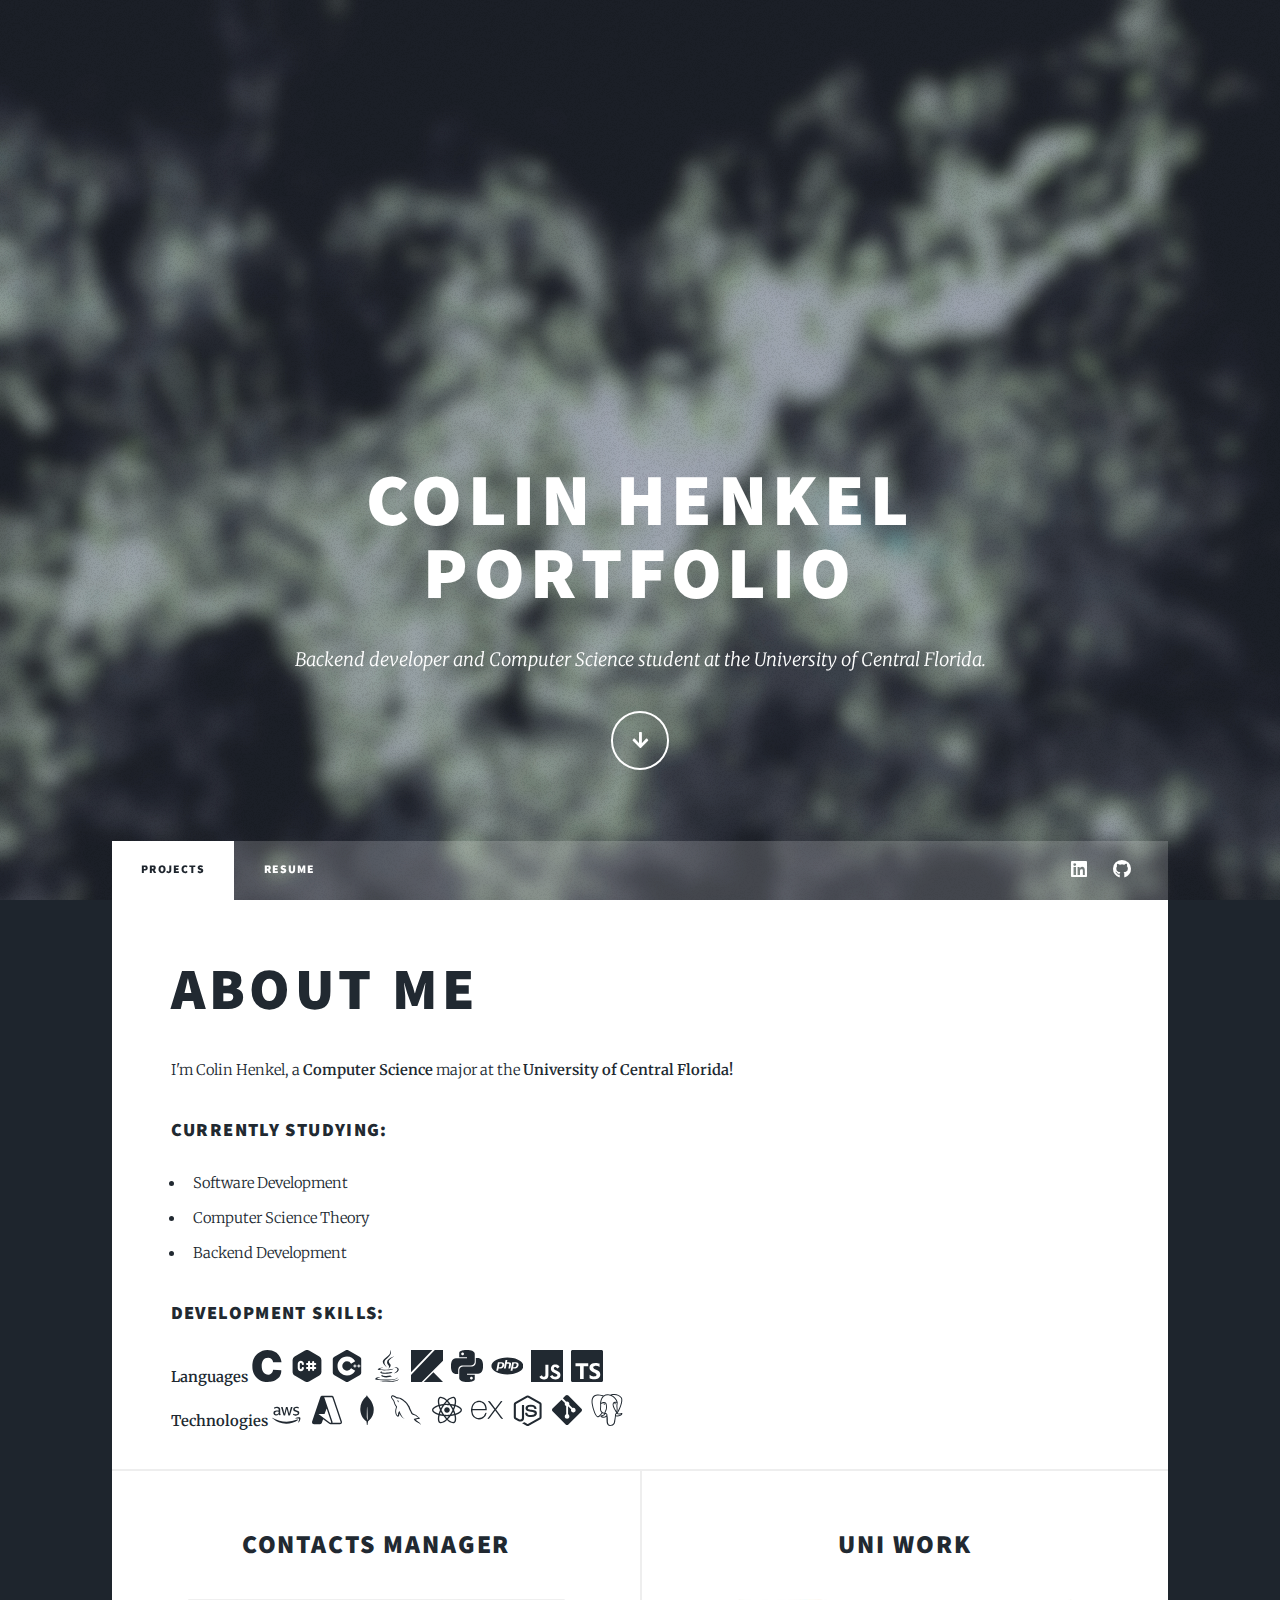
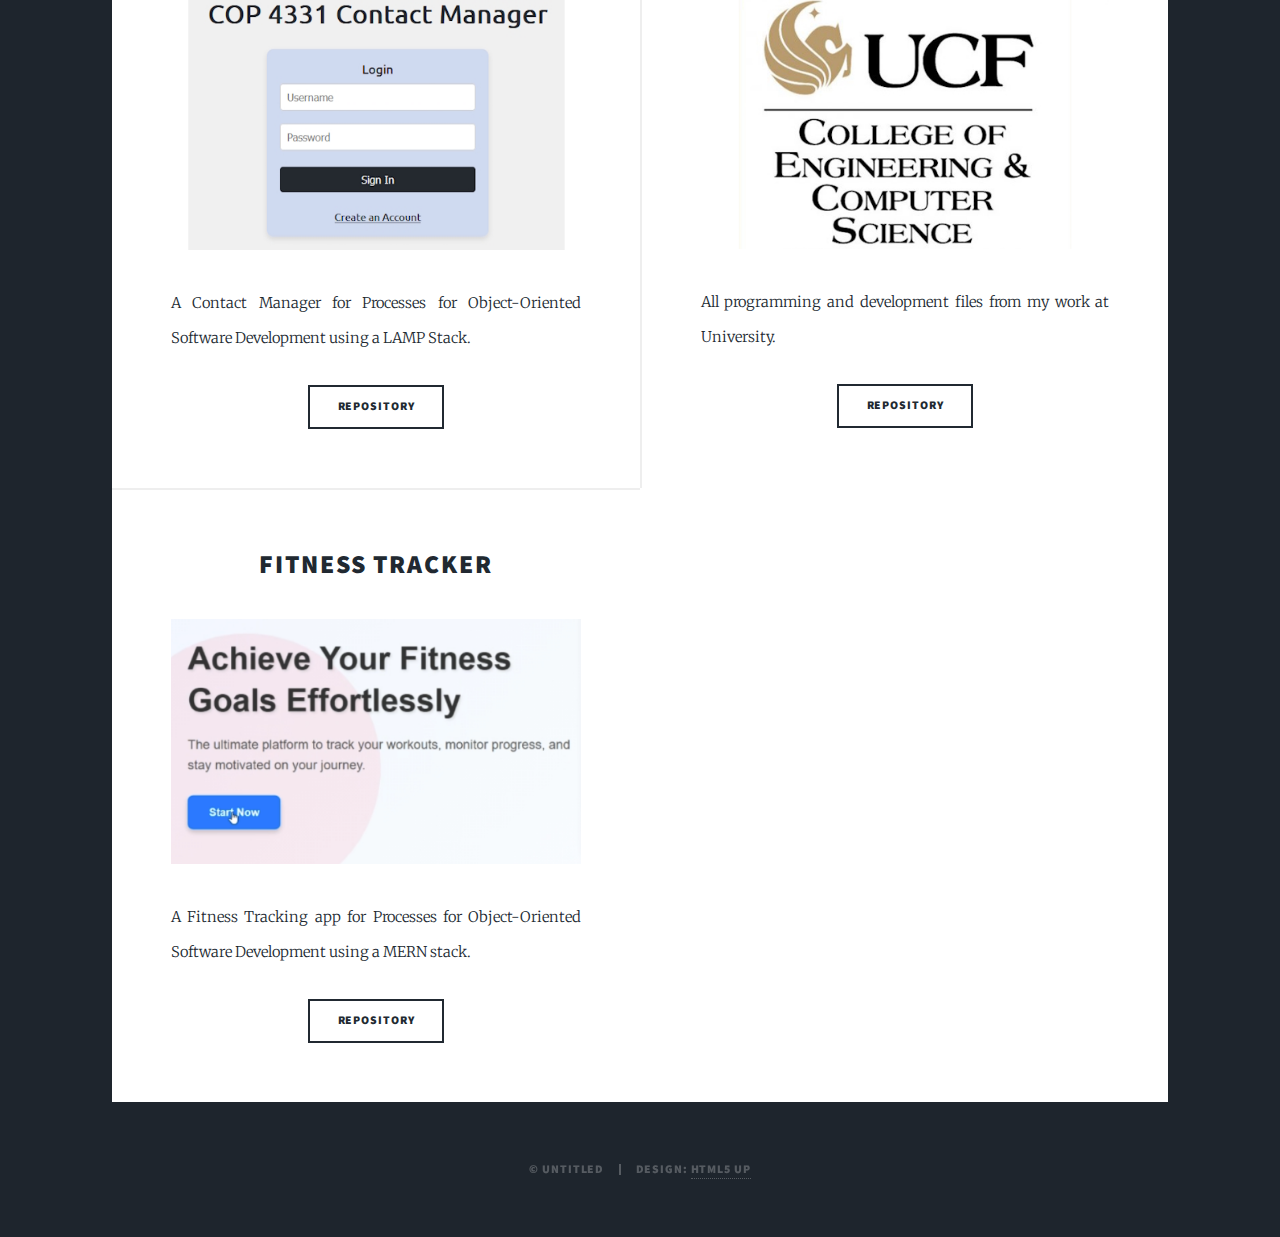
==== commit 468d9c84: "Add technologies svg" ====
--- a/index.html
+++ b/index.html
@@ -103,8 +103,46 @@
 										<title>TypeScript</title>
 										<path display="inline" d="M1.125 0C.502 0 0 .502 0 1.125v21.75C0 23.498.502 24 1.125 24h21.75c.623 0 1.125-.502 1.125-1.125V1.125C24 .502 23.498 0 22.875 0zm17.363 9.75c.612 0 1.154.037 1.627.111a6.38 6.38 0 0 1 1.306.34v2.458a3.95 3.95 0 0 0-.643-.361 5.093 5.093 0 0 0-.717-.26 5.453 5.453 0 0 0-1.426-.2c-.3 0-.573.028-.819.086a2.1 2.1 0 0 0-.623.242c-.17.104-.3.229-.393.374a.888.888 0 0 0-.14.49c0 .196.053.373.156.529.104.156.252.304.443.444s.423.276.696.41c.273.135.582.274.926.416.47.197.892.407 1.266.628.374.222.695.473.963.753.268.279.472.598.614.957.142.359.214.776.214 1.253 0 .657-.125 1.21-.373 1.656a3.033 3.033 0 0 1-1.012 1.085 4.38 4.38 0 0 1-1.487.596c-.566.12-1.163.18-1.79.18a9.916 9.916 0 0 1-1.84-.164 5.544 5.544 0 0 1-1.512-.493v-2.63a5.033 5.033 0 0 0 3.237 1.2c.333 0 .624-.03.872-.09.249-.06.456-.144.623-.25.166-.108.29-.234.373-.38a1.023 1.023 0 0 0-.074-1.089 2.12 2.12 0 0 0-.537-.5 5.597 5.597 0 0 0-.807-.444 27.72 27.72 0 0 0-1.007-.436c-.918-.383-1.602-.852-2.053-1.405-.45-.553-.676-1.222-.676-2.005 0-.614.123-1.141.369-1.582.246-.441.58-.804 1.004-1.089a4.494 4.494 0 0 1 1.47-.629 7.536 7.536 0 0 1 1.77-.201zm-15.113.188h9.563v2.166H9.506v9.646H6.789v-9.646H3.375z" />
 									</svg>
-								</div>
-							<p><strong>Technologies:</strong></p>
+								</div><br>
+							<strong>Technologies</strong>
+							<div class="skills-icons">
+								<svg xmlns="http://www.w3.org/2000/svg" viewBox="0 0 50 32" width="32" height="32" fill="#212931">
+									<title>AWS</title>
+									<path display="inline" d="M14.4,20.6a5.1,5.1,0,0,0,.2,1.3l.4,1a.4.4,0,0,1,.1.3c0,.2-.1.3-.2.5l-1,.6h-.3a.6.6,0,0,1-.5-.2,1.8,1.8,0,0,1-.5-.7,5.6,5.6,0,0,1-.5-.8,5.4,5.4,0,0,1-4.3,2,4,4,0,0,1-2.9-1.1,3.8,3.8,0,0,1-1.1-2.8,3.9,3.9,0,0,1,1.4-3,5.2,5.2,0,0,1,3.5-1.1h1.6l1.7.3V16a3.5,3.5,0,0,0-.7-2.3A3.8,3.8,0,0,0,8.9,13l-1.6.2-1.6.5-.5.2H5c-.2,0-.3-.2-.3-.5v-.7a.7.7,0,0,1,.1-.5l.4-.3A7.5,7.5,0,0,1,7,11.3,9.1,9.1,0,0,1,9.3,11a5.5,5.5,0,0,1,3.9,1.2,4.9,4.9,0,0,1,1.2,3.6v4.8ZM8.5,22.8l1.5-.3a4.2,4.2,0,0,0,1.4-.9,3.1,3.1,0,0,0,.5-1c0-.3.1-.7.1-1.2v-.6l-1.3-.3H9.3a3.4,3.4,0,0,0-2.2.6,2.1,2.1,0,0,0-.7,1.7,2.1,2.1,0,0,0,.5,1.5A2.1,2.1,0,0,0,8.5,22.8Zm11.7,1.6a.6.6,0,0,1-.5-.2.9.9,0,0,1-.4-.6L15.9,12.3a1.8,1.8,0,0,1-.1-.6.3.3,0,0,1,.3-.3h2a1.6,1.6,0,0,1,.3.6l2.5,9.7,2.3-9.7a.8.8,0,0,1,.2-.6h2.4l.3.6,2.3,9.8,2.5-9.8.3-.6h1.9c.3,0,.4.1.4.3V12c0,.1-.1.2-.1.3L29.8,23.7a.6.6,0,0,1-.3.5l-.5.2H27.7a.7.7,0,0,1-.8-.8l-2.3-9.4-2.3,9.4a.8.8,0,0,1-.2.6l-.6.2Zm18.8.4a8.3,8.3,0,0,1-2.2-.3l-1.7-.6a1.1,1.1,0,0,1-.5-.4c0-.1-.1-.3-.1-.4v-.8a.4.4,0,0,1,.4-.4h.2l.4.2,1.6.5,1.8.2a4.1,4.1,0,0,0,2.1-.5,1.6,1.6,0,0,0,.8-1.4,1.5,1.5,0,0,0-.4-1,3.5,3.5,0,0,0-1.5-.8l-2.1-.7A4.6,4.6,0,0,1,35.4,17a3.6,3.6,0,0,1-.7-2.2,2.9,2.9,0,0,1,.4-1.6,2.9,2.9,0,0,1,1-1.2l1.6-.8,1.8-.2h1.9l.9.3.6.2c.2.1.3.3.4.4a.7.7,0,0,1,.1.5v.7c0,.3-.1.4-.3.4a.6.6,0,0,1-.5-.2,8.8,8.8,0,0,0-2.9-.5,3.6,3.6,0,0,0-1.9.4,1.4,1.4,0,0,0-.7,1.3,1.4,1.4,0,0,0,.5,1,2.9,2.9,0,0,0,1.6.8l2,.7a4,4,0,0,1,2.3,1.4,3.1,3.1,0,0,1,.7,2,4.3,4.3,0,0,1-.4,1.7,3.5,3.5,0,0,1-1.1,1.3,3,3,0,0,1-1.6.8A4.9,4.9,0,0,1,39,24.8Z"></path> <path d="M41.8,31.9C37,35.4,30,37.3,24,37.3A32.1,32.1,0,0,1,2.2,29c-.5-.4,0-1,.5-.6a44,44,0,0,0,21.8,5.8,45.2,45.2,0,0,0,16.6-3.4C41.9,30.4,42.6,31.3,41.8,31.9Zm2-2.3c-.6-.8-4.1-.4-5.6-.2s-.6-.4-.2-.7c2.8-1.9,7.3-1.3,7.8-.7s-.1,5.2-2.7,7.4c-.4.3-.8.1-.6-.3S44.4,30.4,43.8,29.6Z" />
+								</svg>
+								<svg xmlns="http://www.w3.org/2000/svg" viewBox="0 0 32 32" width="32" height="32" fill="#212931">
+									<title>Azure</title>
+									<path display="inline" d="M21.43 28.825c0.074-0.201 0.117-0.432 0.117-0.674 0-0.232-0.040-0.455-0.112-0.663l0.004 0.014-8.209-24.324h7.54c0 0 0.001 0 0.001 0 0.295 0 0.546 0.189 0.637 0.453l0.001 0.005 8.2 24.299c0.022 0.064 0.035 0.139 0.035 0.216 0 0.295-0.189 0.546-0.453 0.637l-0.005 0.001zM15.63 14.515l4.529 13.42c0.023 0.064 0.036 0.139 0.036 0.216 0 0.372-0.301 0.674-0.673 0.675l-0-0.001h-0.037c-0 0-0.001 0-0.001 0-0.151 0-0.291-0.050-0.403-0.134l0.002 0.001-11.605-8.623h6.065zM28.97 30.175c0.001 0 0.001 0 0.002 0 1.118 0 2.024-0.906 2.024-2.024 0-0.233-0.039-0.456-0.111-0.664l0.004 0.014v0.003l-8.204-24.299c-0.278-0.808-1.031-1.378-1.917-1.378h-9.537c-0.886 0.001-1.639 0.571-1.913 1.364l-0.004 0.014-8.203 24.298c-0.068 0.193-0.107 0.416-0.107 0.649 0 1.118 0.906 2.024 2.024 2.024 0.001 0 0.001 0 0.002 0h5.924c0.887-0 1.64-0.57 1.914-1.364l0.004-0.014 1.221-3.614 6.182 4.592c0.333 0.25 0.752 0.4 1.207 0.4v0z" />
+								</svg>
+								<svg xmlns="http://www.w3.org/2000/svg" viewBox="0 0 32 32" width="32" height="32" fill="#212931">
+									<title>MongoDB</title>
+									<path display="inline" d="M15.821 23.185s0-10.361 0.344-10.36c0.266 0 0.612 13.365 0.612 13.365-0.476-0.056-0.956-2.199-0.956-3.005zM22.489 12.945c-0.919-4.016-2.932-7.469-5.708-10.134l-0.007-0.006c-0.338-0.516-0.647-1.108-0.895-1.732l-0.024-0.068c0.001 0.020 0.001 0.044 0.001 0.068 0 0.565-0.253 1.070-0.652 1.409l-0.003 0.002c-3.574 3.034-5.848 7.505-5.923 12.508l-0 0.013c-0.001 0.062-0.001 0.135-0.001 0.208 0 4.957 2.385 9.357 6.070 12.115l0.039 0.028 0.087 0.063q0.241 1.784 0.412 3.576h0.601c0.166-1.491 0.39-2.796 0.683-4.076l-0.046 0.239c0.396-0.275 0.742-0.56 1.065-0.869l-0.003 0.003c2.801-2.597 4.549-6.297 4.549-10.404 0-0.061-0-0.121-0.001-0.182l0 0.009c-0.003-0.981-0.092-1.94-0.261-2.871l0.015 0.099z" />
+								</svg>
+								<svg xmlns="http://www.w3.org/2000/svg" viewBox="0 0 26 24" width="32" height="32" fill="#212931">
+									<title>MySQL</title>
+									<path display="inline" d="m24.129 23.412-.508-.484c-.251-.331-.518-.624-.809-.891l-.005-.004q-.448-.407-.931-.774-.387-.266-1.064-.641c-.371-.167-.661-.46-.818-.824l-.004-.01-.048-.024c.212-.021.406-.06.592-.115l-.023.006.57-.157c.236-.074.509-.122.792-.133h.006c.298-.012.579-.06.847-.139l-.025.006q.194-.048.399-.109t.351-.109v-.169q-.145-.217-.351-.496c-.131-.178-.278-.333-.443-.468l-.005-.004q-.629-.556-1.303-1.076c-.396-.309-.845-.624-1.311-.916l-.068-.04c-.246-.162-.528-.312-.825-.435l-.034-.012q-.448-.182-.883-.399c-.097-.048-.21-.09-.327-.119l-.011-.002c-.117-.024-.217-.084-.29-.169l-.001-.001c-.138-.182-.259-.389-.355-.609l-.008-.02q-.145-.339-.314-.651-.363-.702-.702-1.427t-.651-1.452q-.217-.484-.399-.967c-.134-.354-.285-.657-.461-.942l.013.023c-.432-.736-.863-1.364-1.331-1.961l.028.038c-.463-.584-.943-1.106-1.459-1.59l-.008-.007c-.509-.478-1.057-.934-1.632-1.356l-.049-.035q-.896-.651-1.96-1.282c-.285-.168-.616-.305-.965-.393l-.026-.006-1.113-.278-.629-.048q-.314-.024-.629-.024c-.148-.078-.275-.171-.387-.279-.11-.105-.229-.204-.353-.295l-.01-.007c-.605-.353-1.308-.676-2.043-.93l-.085-.026c-.193-.113-.425-.179-.672-.179-.176 0-.345.034-.499.095l.009-.003c-.38.151-.67.458-.795.84l-.003.01c-.073.172-.115.371-.115.581 0 .368.13.705.347.968l-.002-.003q.544.725.834 1.14.217.291.448.605c.141.188.266.403.367.63l.008.021c.056.119.105.261.141.407l.003.016q.048.206.121.448.217.556.411 1.14c.141.425.297.785.478 1.128l-.019-.04q.145.266.291.52t.314.496c.065.098.147.179.241.242l.003.002c.099.072.164.185.169.313v.001c-.114.168-.191.369-.217.586l-.001.006c-.035.253-.085.478-.153.695l.008-.03c-.223.666-.351 1.434-.351 2.231 0 .258.013.512.04.763l-.003-.031c.06.958.349 1.838.812 2.6l-.014-.025c.197.295.408.552.641.787.168.188.412.306.684.306.152 0 .296-.037.422-.103l-.005.002c.35-.126.599-.446.617-.827v-.002c.048-.474.12-.898.219-1.312l-.013.067c.024-.063.038-.135.038-.211 0-.015-.001-.03-.002-.045v.002q-.012-.109.133-.206v.048q.145.339.302.677t.326.677c.295.449.608.841.952 1.202l-.003-.003c.345.372.721.706 1.127 1.001l.022.015c.212.162.398.337.566.528l.004.004c.158.186.347.339.56.454l.01.005v-.024h.048c-.039-.087-.102-.157-.18-.205l-.002-.001c-.079-.044-.147-.088-.211-.136l.005.003q-.217-.217-.448-.484t-.423-.508q-.508-.702-.969-1.467t-.871-1.555q-.194-.387-.375-.798t-.351-.798c-.049-.099-.083-.213-.096-.334v-.005c-.006-.115-.072-.214-.168-.265l-.002-.001c-.121.206-.255.384-.408.545l.001-.001c-.159.167-.289.364-.382.58l-.005.013c-.141.342-.244.739-.289 1.154l-.002.019q-.072.641-.145 1.318l-.048.024-.024.024c-.26-.053-.474-.219-.59-.443l-.002-.005q-.182-.351-.326-.69c-.248-.637-.402-1.374-.423-2.144v-.009c-.009-.122-.013-.265-.013-.408 0-.666.105-1.308.299-1.91l-.012.044q.072-.266.314-.896t.097-.871c-.05-.165-.143-.304-.265-.41l-.001-.001c-.122-.106-.233-.217-.335-.335l-.003-.004q-.169-.244-.326-.52t-.278-.544c-.165-.382-.334-.861-.474-1.353l-.022-.089c-.159-.565-.336-1.043-.546-1.503l.026.064c-.111-.252-.24-.47-.39-.669l.006.008q-.244-.326-.436-.617-.244-.314-.484-.605c-.163-.197-.308-.419-.426-.657l-.009-.02c-.048-.097-.09-.21-.119-.327l-.002-.011c-.011-.035-.017-.076-.017-.117 0-.082.024-.159.066-.223l-.001.002c.011-.056.037-.105.073-.145.039-.035.089-.061.143-.072h.002c.085-.055.188-.088.3-.088.084 0 .165.019.236.053l-.003-.001c.219.062.396.124.569.195l-.036-.013q.459.194.847.375c.298.142.552.292.792.459l-.018-.012q.194.121.387.266t.411.291h.339q.387 0 .822.037c.293.023.564.078.822.164l-.024-.007c.481.143.894.312 1.286.515l-.041-.019q.593.302 1.125.641c.589.367 1.098.743 1.577 1.154l-.017-.014c.5.428.954.867 1.38 1.331l.01.012c.416.454.813.947 1.176 1.464l.031.047c.334.472.671 1.018.974 1.584l.042.085c.081.154.163.343.234.536l.011.033q.097.278.217.57.266.605.57 1.221t.57 1.198l.532 1.161c.187.406.396.756.639 1.079l-.011-.015c.203.217.474.369.778.422l.008.001c.368.092.678.196.978.319l-.047-.017c.143.065.327.134.516.195l.04.011c.212.065.396.151.565.259l-.009-.005c.327.183.604.363.868.559l-.021-.015q.411.302.822.57.194.145.651.423t.484.52c-.114-.004-.249-.007-.384-.007-.492 0-.976.032-1.45.094l.056-.006c-.536.072-1.022.203-1.479.39l.04-.014c-.113.049-.248.094-.388.129l-.019.004c-.142.021-.252.135-.266.277v.001c.061.076.11.164.143.26l.002.006c.034.102.075.19.125.272l-.003-.006c.119.211.247.393.391.561l-.004-.005c.141.174.3.325.476.454l.007.005q.244.194.508.399c.161.126.343.25.532.362l.024.013c.284.174.614.34.958.479l.046.016c.374.15.695.324.993.531l-.016-.011q.291.169.58.375t.556.399c.073.072.137.152.191.239l.003.005c.091.104.217.175.36.193h.003v-.048c-.088-.067-.153-.16-.184-.267l-.001-.004c-.025-.102-.062-.191-.112-.273l.002.004zm-18.576-19.205q-.194 0-.363.012c-.115.008-.222.029-.323.063l.009-.003v.024h.048q.097.145.244.326t.266.351l.387.798.048-.024c.113-.082.2-.192.252-.321l.002-.005c.052-.139.082-.301.082-.469 0-.018 0-.036-.001-.054v.003c-.045-.044-.082-.096-.108-.154l-.001-.003-.081-.182c-.053-.084-.127-.15-.214-.192l-.003-.001c-.094-.045-.174-.102-.244-.169z" />
+								</svg>
+								<svg xmlns="http://www.w3.org/2000/svg" viewBox="0 0 32 32" width="32" height="32" fill="#212931">
+									<title>React</title>
+									<path display="inline" d="M14.313 22.211c0.55 0.025 1.112 0.043 1.681 0.043 0.575 0 1.143-0.012 1.7-0.043-0.557 0.72-1.107 1.357-1.689 1.964l0.008-0.008c-0.579-0.6-1.135-1.238-1.659-1.902l-0.041-0.054zM8.615 21.411c1.083 0.275 2.404 0.509 3.752 0.653l0.131 0.011c0.825 1.133 1.659 2.13 2.554 3.068l-0.011-0.012c-1.311 1.463-3.080 2.491-5.081 2.86l-0.055 0.008c-0.004 0-0.008 0-0.012 0-0.248 0-0.482-0.061-0.687-0.169l0.008 0.004c-0.832-0.475-1.193-2.292-0.912-4.627 0.067-0.575 0.177-1.18 0.312-1.797zM23.398 21.398c0.118 0.474 0.229 1.078 0.308 1.692l0.009 0.086c0.287 2.334-0.067 4.149-0.892 4.634-0.184 0.102-0.404 0.162-0.638 0.162-0.023 0-0.046-0.001-0.069-0.002l0.003 0c-2.053-0.375-3.821-1.396-5.129-2.841l-0.007-0.008c0.879-0.923 1.707-1.918 2.466-2.965l0.058-0.084c1.476-0.154 2.799-0.392 4.088-0.717l-0.197 0.042zM9.784 17.666c0.25 0.49 0.512 0.978 0.8 1.468q0.431 0.731 0.881 1.428c-0.868-0.127-1.706-0.287-2.507-0.482 0.225-0.787 0.507-1.602 0.825-2.416zM22.212 17.641c0.331 0.821 0.612 1.64 0.845 2.434-0.8 0.196-1.645 0.362-2.519 0.487 0.3-0.469 0.6-0.952 0.881-1.447 0.281-0.487 0.544-0.985 0.795-1.475zM7.619 12.292c0.436 1.478 0.904 2.714 1.449 3.906l-0.075-0.182c-0.466 1.005-0.927 2.234-1.305 3.499l-0.052 0.205c-0.706-0.217-1.274-0.43-1.827-0.669l0.115 0.044c-2.164-0.921-3.564-2.132-3.564-3.092s1.4-2.177 3.564-3.094c0.525-0.225 1.1-0.428 1.694-0.617zM24.358 12.287c0.605 0.187 1.18 0.396 1.718 0.622 2.164 0.925 3.564 2.134 3.564 3.094-0.006 0.96-1.406 2.174-3.57 3.093-0.525 0.225-1.1 0.427-1.693 0.616-0.44-1.483-0.908-2.718-1.451-3.912l0.076 0.188c0.464-1.004 0.926-2.233 1.303-3.498l0.053-0.206zM20.53 11.444c0.869 0.129 1.706 0.287 2.507 0.484-0.225 0.79-0.506 1.602-0.825 2.416-0.25-0.487-0.512-0.978-0.8-1.467-0.281-0.49-0.581-0.967-0.881-1.432zM11.458 11.444c-0.3 0.471-0.6 0.953-0.88 1.45-0.281 0.487-0.544 0.977-0.794 1.467-0.331-0.82-0.612-1.637-0.845-2.433 0.8-0.187 1.643-0.354 2.518-0.482zM16 11.126c0.925 0 1.846 0.042 2.752 0.116q0.761 1.091 1.478 2.324 0.697 1.2 1.272 2.432c-0.385 0.819-0.807 1.637-1.266 2.437-0.475 0.825-0.966 1.61-1.475 2.337-0.91 0.079-1.832 0.122-2.762 0.122-0.925 0-1.846-0.044-2.752-0.116-0.507-0.727-1.002-1.505-1.478-2.324q-0.697-1.2-1.272-2.432c0.379-0.821 0.807-1.641 1.266-2.442 0.475-0.825 0.966-1.607 1.475-2.334 0.91-0.080 1.832-0.122 2.762-0.122zM15.981 7.845c0.58 0.6 1.136 1.237 1.659 1.901l0.040 0.053c-0.55-0.025-1.112-0.042-1.681-0.042-0.575 0-1.143 0.012-1.7 0.042 0.556-0.72 1.106-1.357 1.689-1.964l-0.008 0.008zM9.88 4.033c2.053 0.376 3.82 1.397 5.129 2.841l0.007 0.008c-0.879 0.924-1.707 1.919-2.466 2.968l-0.058 0.084c-1.475 0.153-2.798 0.389-4.086 0.714l0.196-0.042c-0.14-0.612-0.244-1.205-0.317-1.774-0.287-2.334 0.067-4.149 0.892-4.632 0.206-0.097 0.447-0.157 0.701-0.165l0.003-0zM22.090 4.008v0.008c0.013-0 0.028-0.001 0.044-0.001 0.239 0 0.464 0.059 0.662 0.163l-0.008-0.004c0.832 0.477 1.193 2.293 0.912 4.629-0.067 0.575-0.177 1.181-0.312 1.799-1.085-0.278-2.406-0.513-3.754-0.656l-0.128-0.011c-0.826-1.134-1.66-2.131-2.555-3.070l0.012 0.012c1.311-1.46 3.077-2.488 5.074-2.859l0.056-0.009zM22.096 2.646c-2.442 0.371-4.556 1.557-6.1 3.268l-0.008 0.009c-1.555-1.71-3.669-2.888-6.051-3.245l-0.056-0.007c-0.013-0-0.029-0-0.045-0-0.491 0-0.952 0.129-1.351 0.355l0.014-0.007c-1.718 0.991-2.103 4.079-1.216 7.954-3.804 1.175-6.278 3.053-6.278 5.032 0 1.987 2.487 3.87 6.302 5.036-0.88 3.89-0.487 6.983 1.235 7.973 0.378 0.217 0.832 0.344 1.315 0.344 0.022 0 0.044-0 0.065-0.001l-0.003 0c2.442-0.371 4.556-1.558 6.1-3.27l0.008-0.009c1.555 1.711 3.669 2.889 6.051 3.246l0.056 0.007c0.015 0 0.034 0 0.052 0 0.488 0 0.947-0.128 1.344-0.351l-0.014 0.007c1.717-0.99 2.103-4.078 1.216-7.954 3.79-1.165 6.264-3.047 6.264-5.029 0-1.987-2.487-3.87-6.302-5.039 0.88-3.886 0.487-6.982-1.235-7.973-0.382-0.219-0.84-0.348-1.328-0.348-0.013 0-0.026 0-0.039 0l0.002-0zM18.787 16.005c0 1.543-1.251 2.794-2.794 2.794s-2.794-1.251-2.794-2.794c0-1.543 1.251-2.794 2.794-2.794 0.772 0 1.47 0.313 1.976 0.818v0c0.506 0.506 0.818 1.204 0.818 1.976 0 0 0 0 0 0v0z" />
+								</svg>
+								<svg xmlns="http://www.w3.org/2000/svg" viewBox="0 0 24 24" width="32" height="32" fill="#212931">
+									<title>Express</title>
+									<path display="inline" d="M24 18.588a1.529 1.529 0 0 1-1.895-.72l-3.45-4.771-.5-.667-4.003 5.444a1.466 1.466 0 0 1-1.802.708l5.158-6.92-4.798-6.251a1.595 1.595 0 0 1 1.9.666l3.576 4.83 3.596-4.81a1.435 1.435 0 0 1 1.788-.668L21.708 7.9l-2.522 3.283a.666.666 0 0 0 0 .994l4.804 6.412zM.002 11.576l.42-2.075c1.154-4.103 5.858-5.81 9.094-3.27 1.895 1.489 2.368 3.597 2.275 5.973H1.116C.943 16.447 4.005 19.009 7.92 17.7a4.078 4.078 0 0 0 2.582-2.876c.207-.666.548-.78 1.174-.588a5.417 5.417 0 0 1-2.589 3.957 6.272 6.272 0 0 1-7.306-.933 6.575 6.575 0 0 1-1.64-3.858c0-.235-.08-.455-.134-.666A88.33 88.33 0 0 1 0 11.577zm1.127-.286h9.654c-.06-3.076-2.001-5.258-4.59-5.278-2.882-.04-4.944 2.094-5.071 5.264z" />
+								</svg>
+								<svg xmlns="http://www.w3.org/2000/svg" viewBox="0 0 46 46" width="32" height="32" fill="#212931">
+									<title>NodeJS</title>
+									<path display="inline" d="M42.3,11.8,25.7,2.4a4,4,0,0,0-3.4,0L5.7,11.8A3.4,3.4,0,0,0,4,14.7V33.3a3.4,3.4,0,0,0,1.7,2.9l4.4,2.5a7.2,7.2,0,0,0,3.8,1c3.1,0,4.9-1.9,4.9-5.1V16.3a.5.5,0,0,0-.5-.5H16.2a.5.5,0,0,0-.5.5V34.6c0,1.5-1.5,2.9-3.9,1.7L7.2,33.7a.5.5,0,0,1-.2-.4V14.7a.8.8,0,0,1,.2-.5L23.7,4.9h.6l16.5,9.3a.8.8,0,0,1,.2.5V33.3a.5.5,0,0,1-.2.4L24.3,43a.6.6,0,0,1-.6,0l-4.2-2.4a.3.3,0,0,0-.4,0l-2.5,1.1c-.3.1-.7.2.1.7l5.6,3.1a3.1,3.1,0,0,0,3.4,0l16.6-9.3A3.4,3.4,0,0,0,44,33.3V14.7A3.4,3.4,0,0,0,42.3,11.8Z"></path> <path d="M29.1,30.3c-4.4,0-5.3-1-5.7-3.1a.4.4,0,0,0-.4-.4H20.8a.4.4,0,0,0-.4.4c0,2.7,1.5,6,8.7,6,5.2,0,8.2-2,8.2-5.5s-2.4-4.5-7.5-5.1-5.6-1-5.6-2.2.4-2.2,4.2-2.2,4.7.7,5.2,2.9a.5.5,0,0,0,.5.4h2.1l.4-.2a.4.4,0,0,0,.1-.3c-.3-3.9-3-5.7-8.3-5.7s-7.5,2-7.5,5.2,2.8,4.5,7.3,5,5.9,1.2,5.9,2.3S32.6,30.3,29.1,30.3Z" />
+								</svg>
+								<svg xmlns="http://www.w3.org/2000/svg" viewBox="0 0 32 32" width="32" height="32" fill="#212931">
+									<title>Git</title>
+									<path display="inline" d="M30.428 14.663l-13.095-13.094c-0.35-0.349-0.833-0.565-1.367-0.565s-1.017 0.216-1.367 0.565l0-0-2.713 2.718 3.449 3.449c0.22-0.077 0.473-0.121 0.737-0.121 1.269 0 2.297 1.028 2.297 2.297 0 0.269-0.046 0.526-0.131 0.766l0.005-0.016 3.322 3.324c0.222-0.079 0.479-0.125 0.746-0.125 1.268 0 2.296 1.028 2.296 2.296s-1.028 2.296-2.296 2.296c-1.268 0-2.296-1.028-2.296-2.296 0-0.313 0.063-0.611 0.176-0.883l-0.006 0.015-3.11-3.094v8.154c0.764 0.385 1.279 1.163 1.279 2.061 0 1.27-1.030 2.3-2.3 2.3s-2.3-1.030-2.3-2.3c0-0.634 0.256-1.207 0.671-1.623l-0 0c0.211-0.211 0.462-0.382 0.741-0.502l0.015-0.006v-8.234c-0.842-0.354-1.422-1.173-1.422-2.126 0-0.32 0.065-0.624 0.183-0.901l-0.006 0.015-3.389-3.405-8.98 8.974c-0.348 0.351-0.562 0.834-0.562 1.368s0.215 1.017 0.563 1.368l13.096 13.092c0.349 0.35 0.832 0.566 1.366 0.566s1.016-0.216 1.366-0.566l13.034-13.034c0.35-0.349 0.567-0.833 0.567-1.366s-0.217-1.017-0.567-1.366l-0-0z" />
+								</svg>
+								<svg xmlns="http://www.w3.org/2000/svg" viewBox="0 0 24 24" width="32" height="32" fill="#212931">
+									<title>PostgreSQL</title>
+									<path display="inline" d="M23.5594 14.7228a.5269.5269 0 0 0-.0563-.1191c-.139-.2632-.4768-.3418-1.0074-.2321-1.6533.3411-2.2935.1312-2.5256-.0191 1.342-2.0482 2.445-4.522 3.0411-6.8297.2714-1.0507.7982-3.5237.1222-4.7316a1.5641 1.5641 0 0 0-.1509-.235C21.6931.9086 19.8007.0248 17.5099.0005c-1.4947-.0158-2.7705.3461-3.1161.4794a9.449 9.449 0 0 0-.5159-.0816 8.044 8.044 0 0 0-1.3114-.1278c-1.1822-.0184-2.2038.2642-3.0498.8406-.8573-.3211-4.7888-1.645-7.2219.0788C.9359 2.1526.3086 3.8733.4302 6.3043c.0409.818.5069 3.334 1.2423 5.7436.4598 1.5065.9387 2.7019 1.4334 3.582.553.9942 1.1259 1.5933 1.7143 1.7895.4474.1491 1.1327.1441 1.8581-.7279.8012-.9635 1.5903-1.8258 1.9446-2.2069.4351.2355.9064.3625 1.39.3772a.0569.0569 0 0 0 .0004.0041 11.0312 11.0312 0 0 0-.2472.3054c-.3389.4302-.4094.5197-1.5002.7443-.3102.064-1.1344.2339-1.1464.8115-.0025.1224.0329.2309.0919.3268.2269.4231.9216.6097 1.015.6331 1.3345.3335 2.5044.092 3.3714-.6787-.017 2.231.0775 4.4174.3454 5.0874.2212.5529.7618 1.9045 2.4692 1.9043.2505 0 .5263-.0291.8296-.0941 1.7819-.3821 2.5557-1.1696 2.855-2.9059.1503-.8707.4016-2.8753.5388-4.1012.0169-.0703.0357-.1207.057-.1362.0007-.0005.0697-.0471.4272.0307a.3673.3673 0 0 0 .0443.0068l.2539.0223.0149.001c.8468.0384 1.9114-.1426 2.5312-.4308.6438-.2988 1.8057-1.0323 1.5951-1.6698zM2.371 11.8765c-.7435-2.4358-1.1779-4.8851-1.2123-5.5719-.1086-2.1714.4171-3.6829 1.5623-4.4927 1.8367-1.2986 4.8398-.5408 6.108-.13-.0032.0032-.0066.0061-.0098.0094-2.0238 2.044-1.9758 5.536-1.9708 5.7495-.0002.0823.0066.1989.0162.3593.0348.5873.0996 1.6804-.0735 2.9184-.1609 1.1504.1937 2.2764.9728 3.0892.0806.0841.1648.1631.2518.2374-.3468.3714-1.1004 1.1926-1.9025 2.1576-.5677.6825-.9597.5517-1.0886.5087-.3919-.1307-.813-.5871-1.2381-1.3223-.4796-.839-.9635-2.0317-1.4155-3.5126zm6.0072 5.0871c-.1711-.0428-.3271-.1132-.4322-.1772.0889-.0394.2374-.0902.4833-.1409 1.2833-.2641 1.4815-.4506 1.9143-1.0002.0992-.126.2116-.2687.3673-.4426a.3549.3549 0 0 0 .0737-.1298c.1708-.1513.2724-.1099.4369-.0417.156.0646.3078.26.3695.4752.0291.1016.0619.2945-.0452.4444-.9043 1.2658-2.2216 1.2494-3.1676 1.0128zm2.094-3.988-.0525.141c-.133.3566-.2567.6881-.3334 1.003-.6674-.0021-1.3168-.2872-1.8105-.8024-.6279-.6551-.9131-1.5664-.7825-2.5004.1828-1.3079.1153-2.4468.079-3.0586-.005-.0857-.0095-.1607-.0122-.2199.2957-.2621 1.6659-.9962 2.6429-.7724.4459.1022.7176.4057.8305.928.5846 2.7038.0774 3.8307-.3302 4.7363-.084.1866-.1633.3629-.2311.5454zm7.3637 4.5725c-.0169.1768-.0358.376-.0618.5959l-.146.4383a.3547.3547 0 0 0-.0182.1077c-.0059.4747-.054.6489-.115.8693-.0634.2292-.1353.4891-.1794 1.0575-.11 1.4143-.8782 2.2267-2.4172 2.5565-1.5155.3251-1.7843-.4968-2.0212-1.2217a6.5824 6.5824 0 0 0-.0769-.2266c-.2154-.5858-.1911-1.4119-.1574-2.5551.0165-.5612-.0249-1.9013-.3302-2.6462.0044-.2932.0106-.5909.019-.8918a.3529.3529 0 0 0-.0153-.1126 1.4927 1.4927 0 0 0-.0439-.208c-.1226-.4283-.4213-.7866-.7797-.9351-.1424-.059-.4038-.1672-.7178-.0869.067-.276.1831-.5875.309-.9249l.0529-.142c.0595-.16.134-.3257.213-.5012.4265-.9476 1.0106-2.2453.3766-5.1772-.2374-1.0981-1.0304-1.6343-2.2324-1.5098-.7207.0746-1.3799.3654-1.7088.5321a5.6716 5.6716 0 0 0-.1958.1041c.0918-1.1064.4386-3.1741 1.7357-4.4823a4.0306 4.0306 0 0 1 .3033-.276.3532.3532 0 0 0 .1447-.0644c.7524-.5706 1.6945-.8506 2.802-.8325.4091.0067.8017.0339 1.1742.081 1.939.3544 3.2439 1.4468 4.0359 2.3827.8143.9623 1.2552 1.9315 1.4312 2.4543-1.3232-.1346-2.2234.1268-2.6797.779-.9926 1.4189.543 4.1729 1.2811 5.4964.1353.2426.2522.4522.2889.5413.2403.5825.5515.9713.7787 1.2552.0696.087.1372.1714.1885.245-.4008.1155-1.1208.3825-1.0552 1.717-.0123.1563-.0423.4469-.0834.8148-.0461.2077-.0702.4603-.0994.7662zm.8905-1.6211c-.0405-.8316.2691-.9185.5967-1.0105a2.8566 2.8566 0 0 0 .135-.0406 1.202 1.202 0 0 0 .1342.103c.5703.3765 1.5823.4213 3.0068.1344-.2016.1769-.5189.3994-.9533.6011-.4098.1903-1.0957.333-1.7473.3636-.7197.0336-1.0859-.0807-1.1721-.151zm.5695-9.2712c-.0059.3508-.0542.6692-.1054 1.0017-.055.3576-.112.7274-.1264 1.1762-.0142.4368.0404.8909.0932 1.3301.1066.887.216 1.8003-.2075 2.7014a3.5272 3.5272 0 0 1-.1876-.3856c-.0527-.1276-.1669-.3326-.3251-.6162-.6156-1.1041-2.0574-3.6896-1.3193-4.7446.3795-.5427 1.3408-.5661 2.1781-.463zm.2284 7.0137a12.3762 12.3762 0 0 0-.0853-.1074l-.0355-.0444c.7262-1.1995.5842-2.3862.4578-3.4385-.0519-.4318-.1009-.8396-.0885-1.2226.0129-.4061.0666-.7543.1185-1.0911.0639-.415.1288-.8443.1109-1.3505.0134-.0531.0188-.1158.0118-.1902-.0457-.4855-.5999-1.938-1.7294-3.253-.6076-.7073-1.4896-1.4972-2.6889-2.0395.5251-.1066 1.2328-.2035 2.0244-.1859 2.0515.0456 3.6746.8135 4.8242 2.2824a.908.908 0 0 1 .0667.1002c.7231 1.3556-.2762 6.2751-2.9867 10.5405zm-8.8166-6.1162c-.025.1794-.3089.4225-.6211.4225a.5821.5821 0 0 1-.0809-.0056c-.1873-.026-.3765-.144-.5059-.3156-.0458-.0605-.1203-.178-.1055-.2844.0055-.0401.0261-.0985.0925-.1488.1182-.0894.3518-.1226.6096-.0867.3163.0441.6426.1938.6113.4186zm7.9305-.4114c.0111.0792-.049.201-.1531.3102-.0683.0717-.212.1961-.4079.2232a.5456.5456 0 0 1-.075.0052c-.2935 0-.5414-.2344-.5607-.3717-.024-.1765.2641-.3106.5611-.352.297-.0414.6111.0088.6356.1851z" />
+								</svg>
+							</div>
 						</section>
 
 						<!-- Posts -->
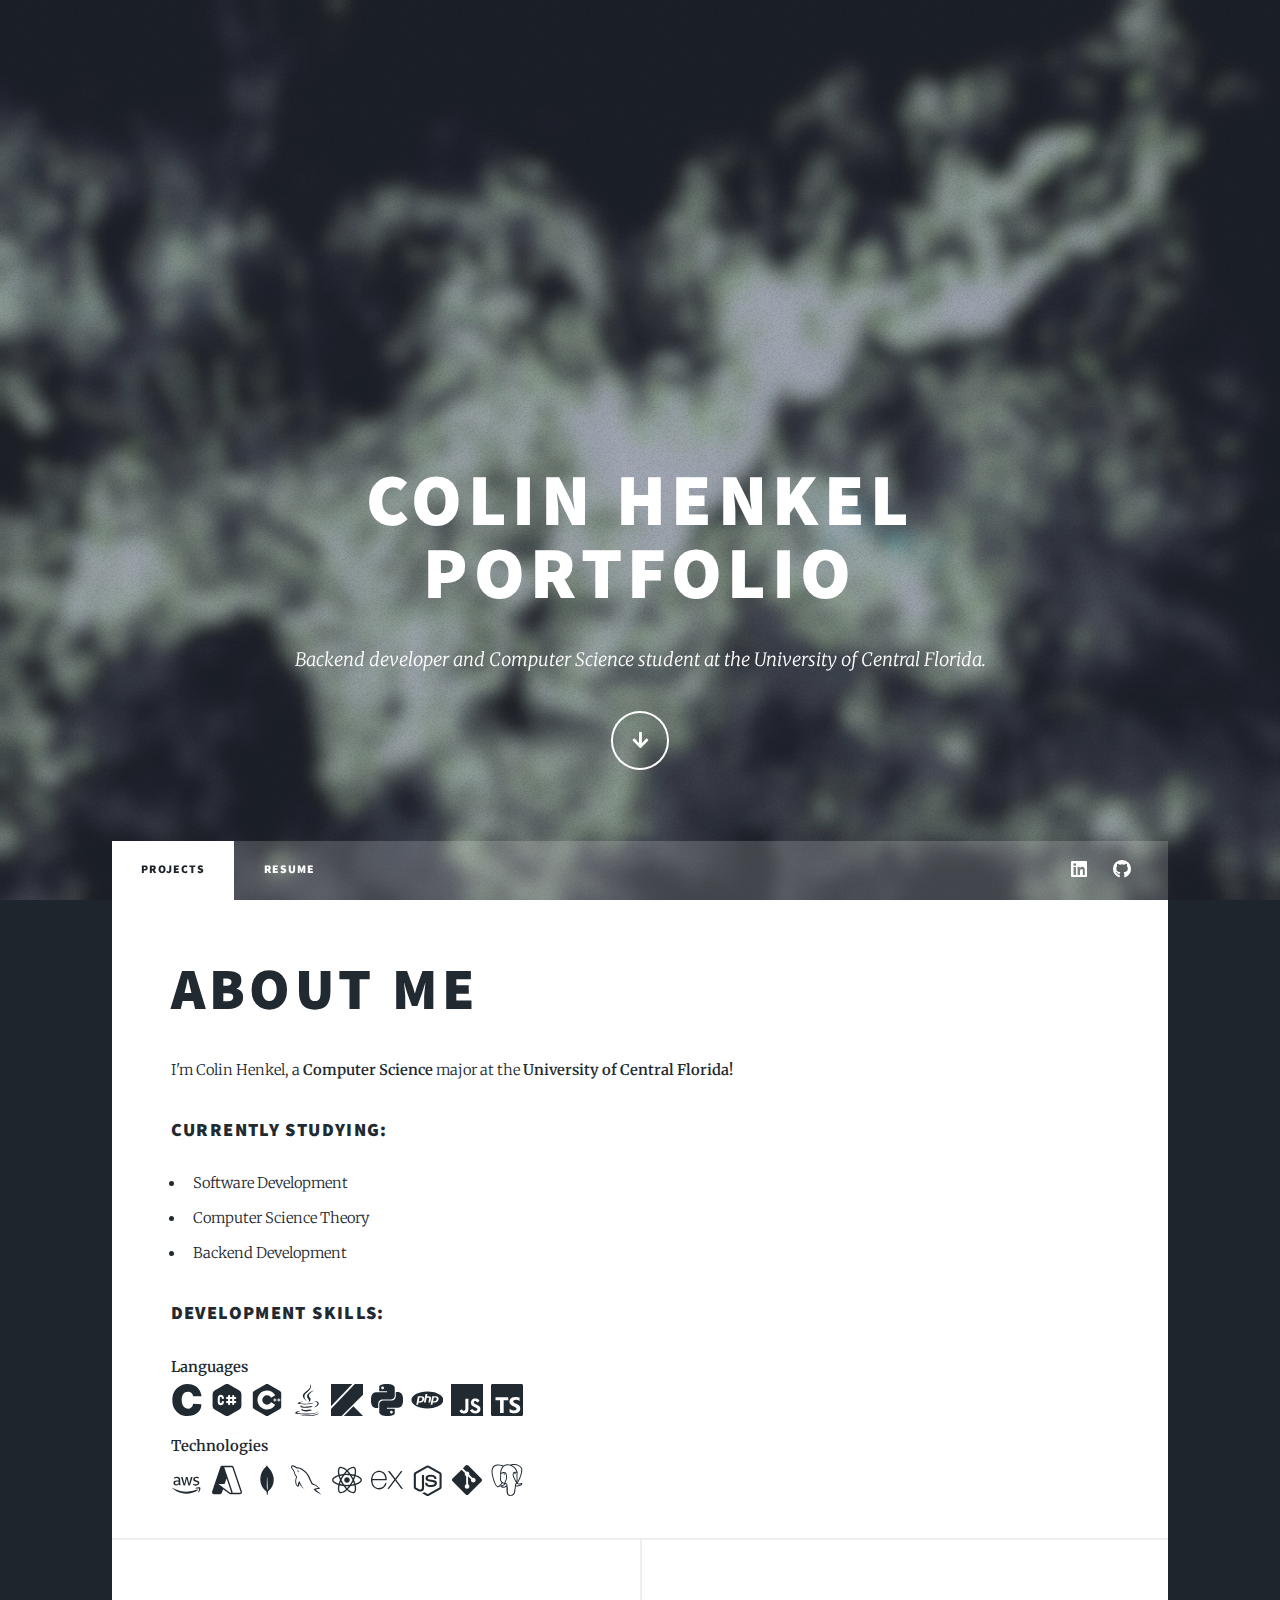
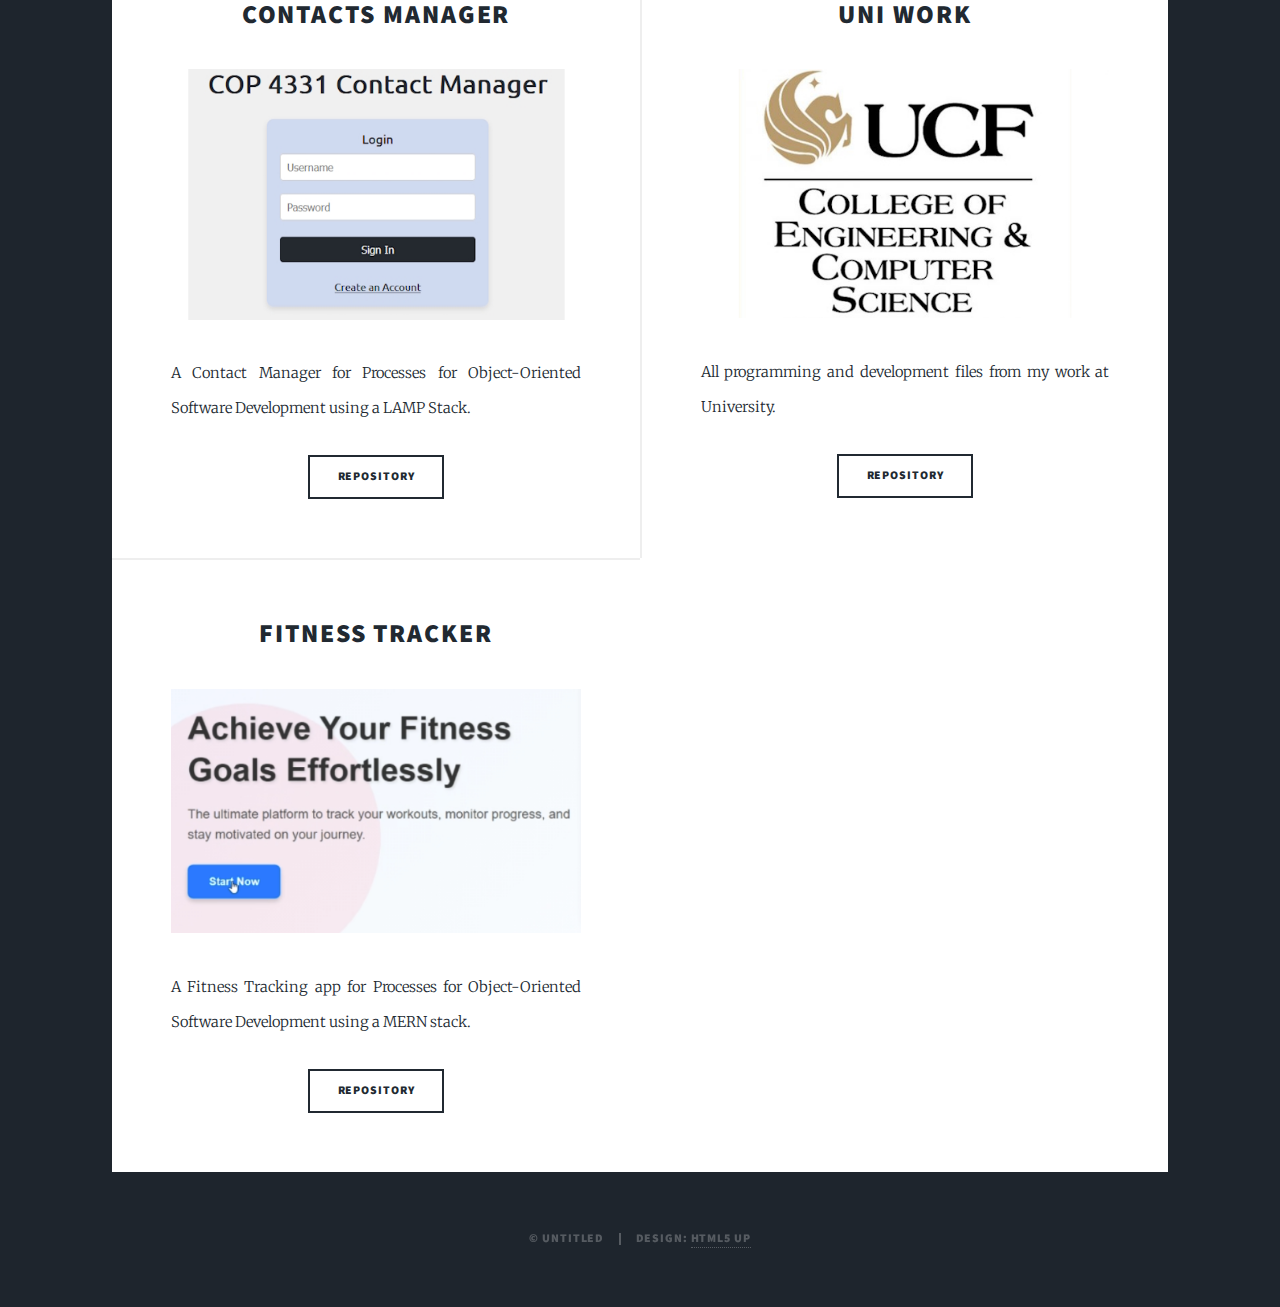
==== commit 98e50508: "SVG icon formatting" ====
--- a/index.html
+++ b/index.html
@@ -56,7 +56,7 @@
 							</ul>
 
 							<h3>Development skills:</h3>
-							<strong>Languages</strong>
+							<strong>Languages</strong><br>
 								<div class="skills-icons">
 									<!-- C -->
 									<svg xmlns="http://www.w3.org/2000/svg" viewBox="0 0 24 24" width="32" height="32" fill="#212931">
@@ -104,7 +104,7 @@
 										<path display="inline" d="M1.125 0C.502 0 0 .502 0 1.125v21.75C0 23.498.502 24 1.125 24h21.75c.623 0 1.125-.502 1.125-1.125V1.125C24 .502 23.498 0 22.875 0zm17.363 9.75c.612 0 1.154.037 1.627.111a6.38 6.38 0 0 1 1.306.34v2.458a3.95 3.95 0 0 0-.643-.361 5.093 5.093 0 0 0-.717-.26 5.453 5.453 0 0 0-1.426-.2c-.3 0-.573.028-.819.086a2.1 2.1 0 0 0-.623.242c-.17.104-.3.229-.393.374a.888.888 0 0 0-.14.49c0 .196.053.373.156.529.104.156.252.304.443.444s.423.276.696.41c.273.135.582.274.926.416.47.197.892.407 1.266.628.374.222.695.473.963.753.268.279.472.598.614.957.142.359.214.776.214 1.253 0 .657-.125 1.21-.373 1.656a3.033 3.033 0 0 1-1.012 1.085 4.38 4.38 0 0 1-1.487.596c-.566.12-1.163.18-1.79.18a9.916 9.916 0 0 1-1.84-.164 5.544 5.544 0 0 1-1.512-.493v-2.63a5.033 5.033 0 0 0 3.237 1.2c.333 0 .624-.03.872-.09.249-.06.456-.144.623-.25.166-.108.29-.234.373-.38a1.023 1.023 0 0 0-.074-1.089 2.12 2.12 0 0 0-.537-.5 5.597 5.597 0 0 0-.807-.444 27.72 27.72 0 0 0-1.007-.436c-.918-.383-1.602-.852-2.053-1.405-.45-.553-.676-1.222-.676-2.005 0-.614.123-1.141.369-1.582.246-.441.58-.804 1.004-1.089a4.494 4.494 0 0 1 1.47-.629 7.536 7.536 0 0 1 1.77-.201zm-15.113.188h9.563v2.166H9.506v9.646H6.789v-9.646H3.375z" />
 									</svg>
 								</div><br>
-							<strong>Technologies</strong>
+							<strong>Technologies</strong><br>
 							<div class="skills-icons">
 								<svg xmlns="http://www.w3.org/2000/svg" viewBox="0 0 50 32" width="32" height="32" fill="#212931">
 									<title>AWS</title>
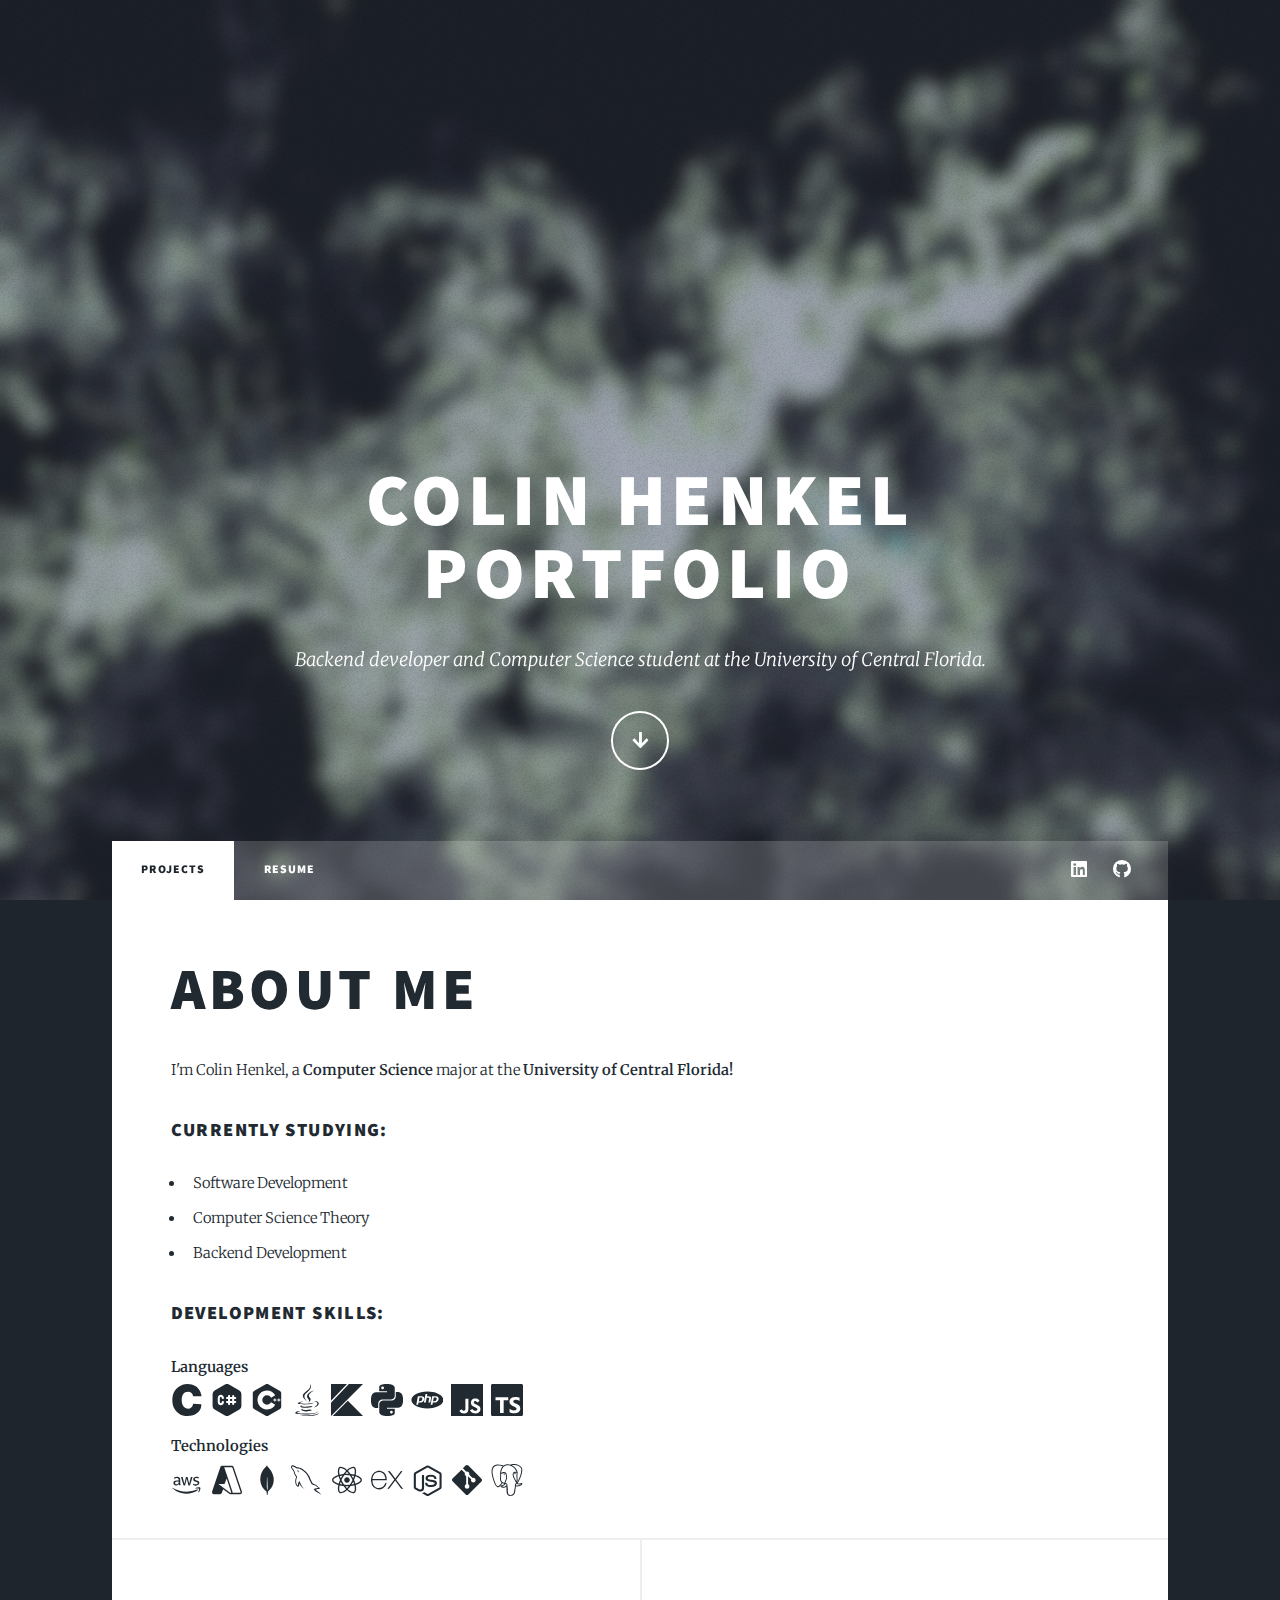
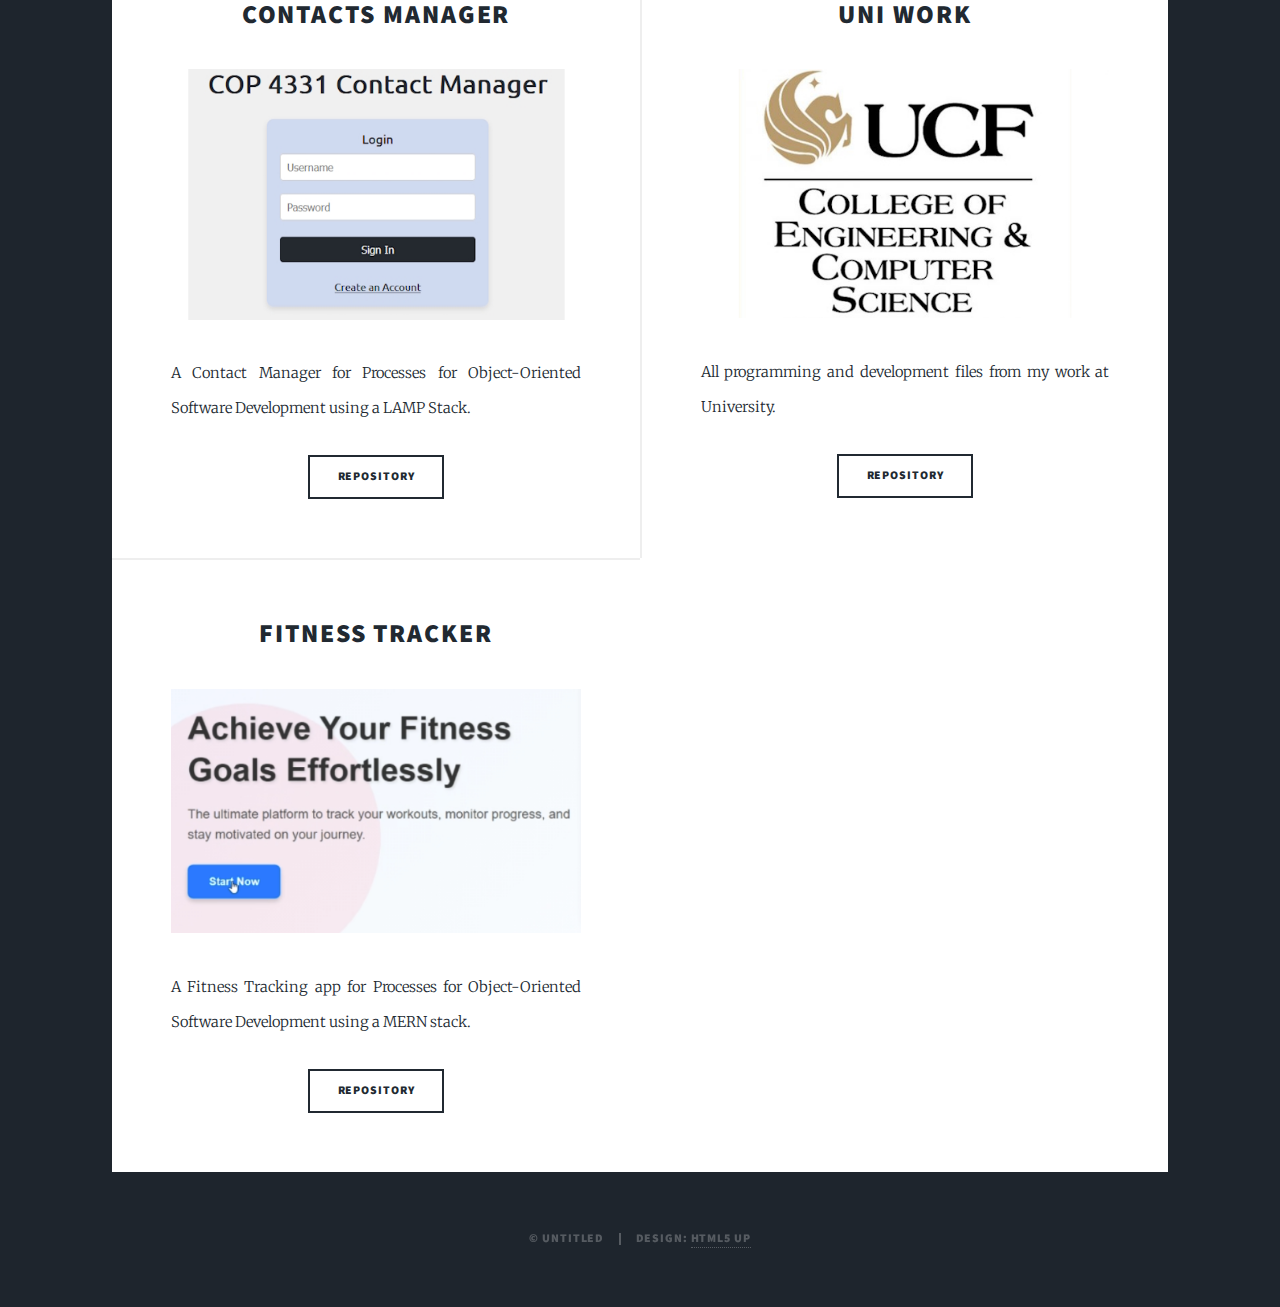
==== commit 2476ea40: "Fix Kotlin viewbox" ====
--- a/index.html
+++ b/index.html
@@ -79,7 +79,7 @@
 										<path d="M277.74 312.9c9.8-6.7 23.4-12.5 23.4-12.5s-38.7 7-77.2 10.2c-47.1 3.9-97.7 4.7-123.1 1.3-60.1-8 33-30.1 33-30.1s-36.1-2.4-80.6 19c-52.5 25.4 130 37 224.5 12.1zm-85.4-32.1c-19-42.7-83.1-80.2 0-145.8C296 53.2 242.84 0 242.84 0c21.5 84.5-75.6 110.1-110.7 162.6-23.9 35.9 11.7 74.4 60.2 118.2zm114.6-176.2c.1 0-175.2 43.8-91.5 140.2 24.7 28.4-6.5 54-6.5 54s62.7-32.4 33.9-72.9c-26.9-37.8-47.5-56.6 64.1-121.3zm-6.1 270.5a12.19 12.19 0 0 1-2 2.6c128.3-33.7 81.1-118.9 19.8-97.3a17.33 17.33 0 0 0-8.2 6.3 70.45 70.45 0 0 1 11-3c31-6.5 75.5 41.5-20.6 91.4zM348 437.4s14.5 11.9-15.9 21.2c-57.9 17.5-240.8 22.8-291.6.7-18.3-7.9 16-19 26.8-21.3 11.2-2.4 17.7-2 17.7-2-20.3-14.3-131.3 28.1-56.4 40.2C232.84 509.4 401 461.3 348 437.4zM124.44 396c-78.7 22 47.9 67.4 148.1 24.5a185.89 185.89 0 0 1-28.2-13.8c-44.7 8.5-65.4 9.1-106 4.5-33.5-3.8-13.9-15.2-13.9-15.2zm179.8 97.2c-78.7 14.8-175.8 13.1-233.3 3.6 0-.1 11.8 9.7 72.4 13.6 92.2 5.9 233.8-3.3 237.1-46.9 0 0-6.4 16.5-76.2 29.7zM260.64 353c-59.2 11.4-93.5 11.1-136.8 6.6-33.5-3.5-11.6-19.7-11.6-19.7-86.8 28.8 48.2 61.4 169.5 25.9a60.37 60.37 0 0 1-21.1-12.8z" />
 									</svg>
 									<!-- Kotlin -->
-									<svg xmlns="http://www.w3.org/2000/svg" viewBox="0 0 24 24" width="32" height="32" fill="#212931">
+									<svg xmlns="http://www.w3.org/2000/svg" viewBox="0 0 32 32" width="32" height="32" fill="#212931">
 										<title>Kotlin</title>
 										<path display="inline" d="M1.734 32l15.068-15.333 15.198 15.333zM0 0h16l-16 16.667zM17.865 0l-17.865 18.667v13.333l32-32z"></path>
 									</svg>
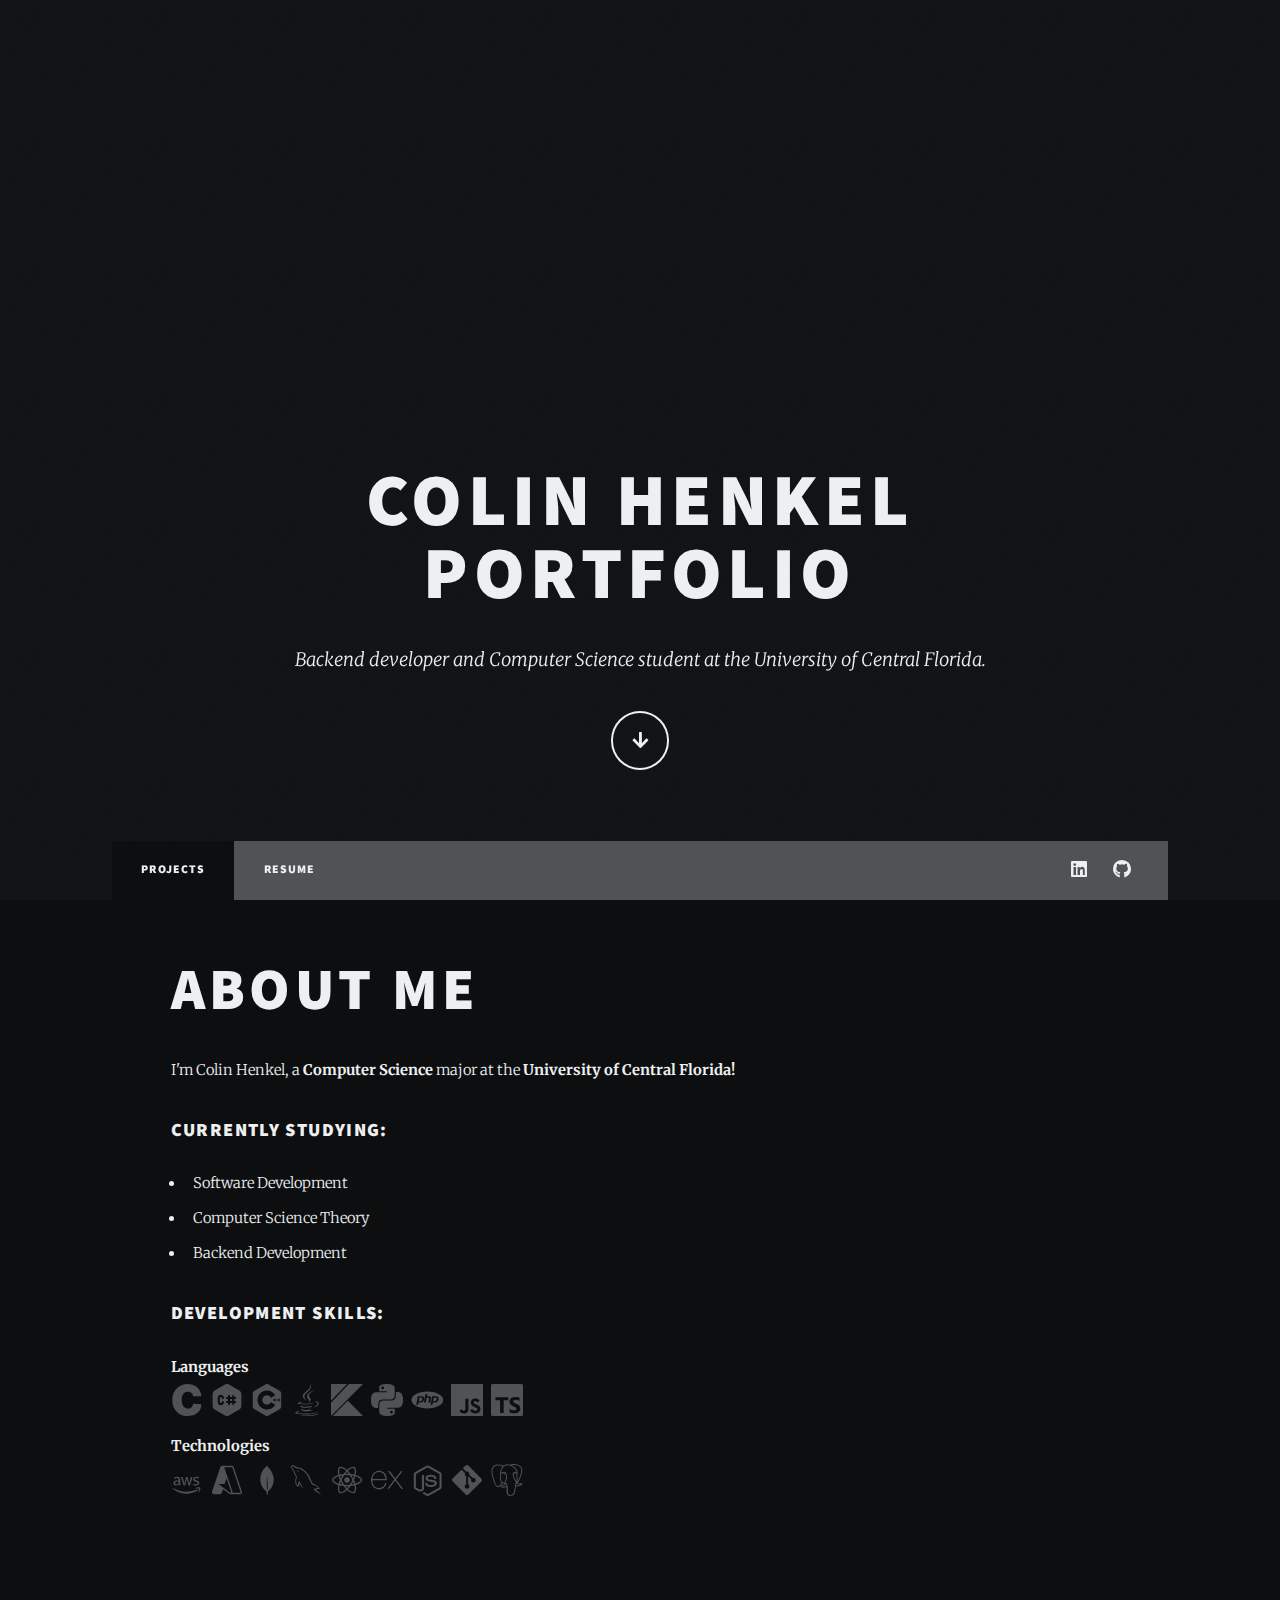
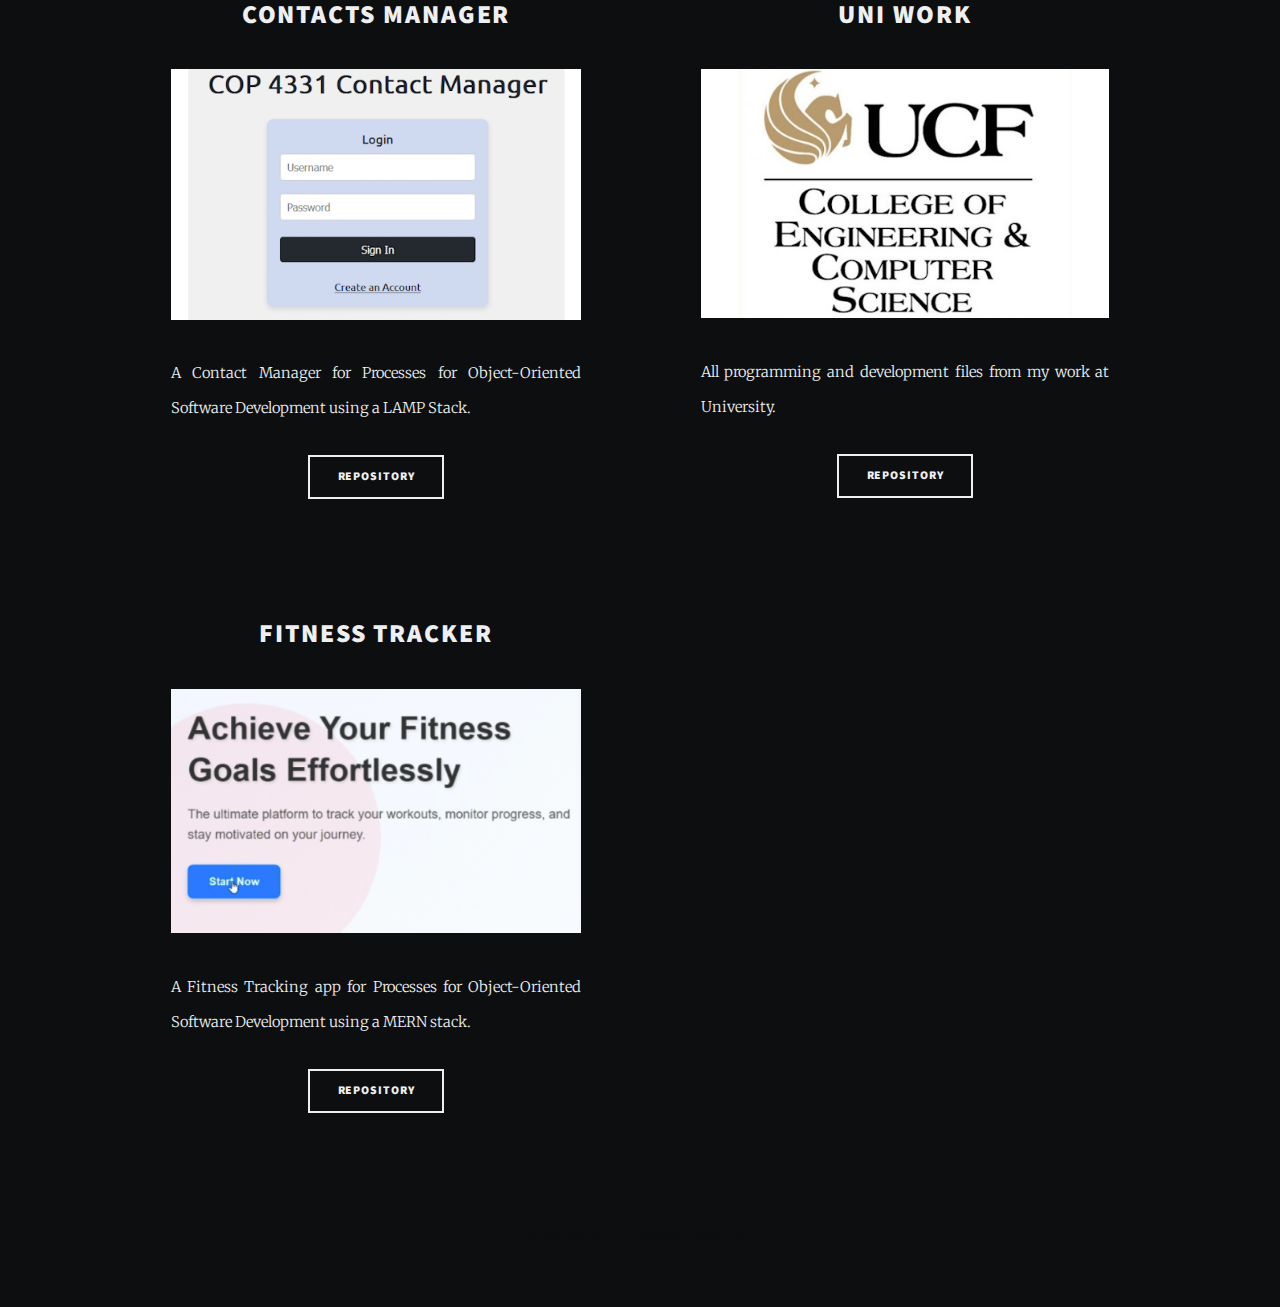
==== commit e0ca8c48: "Change style sheet to match my personal theme" ====
--- a/index.html
+++ b/index.html
@@ -59,86 +59,86 @@
 							<strong>Languages</strong><br>
 								<div class="skills-icons">
 									<!-- C -->
-									<svg xmlns="http://www.w3.org/2000/svg" viewBox="0 0 24 24" width="32" height="32" fill="#212931">
+									<svg xmlns="http://www.w3.org/2000/svg" viewBox="0 0 24 24" width="32" height="32" fill="#505253">
 										<title>C</title>
 										<path display="inline" d="M16.5921 9.1962s-.354-3.298-3.627-3.39c-3.2741-.09-4.9552 2.474-4.9552 6.14 0 3.6651 1.858 6.5972 5.0451 6.5972 3.184 0 3.5381-3.665 3.5381-3.665l6.1041.365s.36 3.31-2.196 5.836c-2.552 2.5241-5.6901 2.9371-7.8762 2.9201-2.19-.017-5.2261.034-8.1602-2.97-2.938-3.0101-3.436-5.9302-3.436-8.8002 0-2.8701.556-6.6702 4.047-9.5502C7.444.72 9.849 0 12.254 0c10.0422 0 10.7172 9.2602 10.7172 9.2602z" />
 									</svg>
 									<!-- C# -->
-									<svg xmlns="http://www.w3.org/2000/svg" viewBox="0 0 24 24" width="32" height="32" fill="#212931">
+									<svg xmlns="http://www.w3.org/2000/svg" viewBox="0 0 24 24" width="32" height="32" fill="#505253">
 										<title>C#</title>
 										<path display="inline" d="M1.194 7.543v8.913c0 1.103.588 2.122 1.544 2.674l7.718 4.456a3.086 3.086 0 0 0 3.088 0l7.718-4.456a3.087 3.087 0 0 0 1.544-2.674V7.543a3.084 3.084 0 0 0-1.544-2.673L13.544.414a3.086 3.086 0 0 0-3.088 0L2.738 4.87a3.085 3.085 0 0 0-1.544 2.673Zm5.403 2.914v3.087a.77.77 0 0 0 .772.772.773.773 0 0 0 .772-.772.773.773 0 0 1 1.317-.546.775.775 0 0 1 .226.546 2.314 2.314 0 1 1-4.631 0v-3.087c0-.615.244-1.203.679-1.637a2.312 2.312 0 0 1 3.274 0c.434.434.678 1.023.678 1.637a.769.769 0 0 1-.226.545.767.767 0 0 1-1.091 0 .77.77 0 0 1-.226-.545.77.77 0 0 0-.772-.772.771.771 0 0 0-.772.772Zm12.35 3.087a.77.77 0 0 1-.772.772h-.772v.772a.773.773 0 0 1-1.544 0v-.772h-1.544v.772a.773.773 0 0 1-1.317.546.775.775 0 0 1-.226-.546v-.772H12a.771.771 0 1 1 0-1.544h.772v-1.543H12a.77.77 0 1 1 0-1.544h.772v-.772a.773.773 0 0 1 1.317-.546.775.775 0 0 1 .226.546v.772h1.544v-.772a.773.773 0 0 1 1.544 0v.772h.772a.772.772 0 0 1 0 1.544h-.772v1.543h.772a.776.776 0 0 1 .772.772Zm-3.088-2.315h-1.544v1.543h1.544v-1.543Z" />
 									</svg>
 									<!-- C++ -->
-									<svg xmlns="http://www.w3.org/2000/svg" viewBox="0 0 24 24" width="32" height="32" fill="#212931">
+									<svg xmlns="http://www.w3.org/2000/svg" viewBox="0 0 24 24" width="32" height="32" fill="#505253">
 										<title>C++</title>
 										<path display="inline" d="M22.394 6c-.167-.29-.398-.543-.652-.69L12.926.22c-.509-.294-1.34-.294-1.848 0L2.26 5.31c-.508.293-.923 1.013-.923 1.6v10.18c0 .294.104.62.271.91.167.29.398.543.652.69l8.816 5.09c.508.293 1.34.293 1.848 0l8.816-5.09c.254-.147.485-.4.652-.69.167-.29.27-.616.27-.91V6.91c.003-.294-.1-.62-.268-.91zM12 19.11c-3.92 0-7.109-3.19-7.109-7.11 0-3.92 3.19-7.11 7.11-7.11a7.133 7.133 0 016.156 3.553l-3.076 1.78a3.567 3.567 0 00-3.08-1.78A3.56 3.56 0 008.444 12 3.56 3.56 0 0012 15.555a3.57 3.57 0 003.08-1.778l3.078 1.78A7.135 7.135 0 0112 19.11zm7.11-6.715h-.79v.79h-.79v-.79h-.79v-.79h.79v-.79h.79v.79h.79zm2.962 0h-.79v.79h-.79v-.79h-.79v-.79h.79v-.79h.79v.79h.79z" />
 									</svg>
 									<!-- Java -->
-									<svg xmlns="http://www.w3.org/2000/svg" viewBox="0 0 384 512" width="32" height="32" fill="#212931">
+									<svg xmlns="http://www.w3.org/2000/svg" viewBox="0 0 384 512" width="32" height="32" fill="#505253">
 										<title>Java</title>
 										<path d="M277.74 312.9c9.8-6.7 23.4-12.5 23.4-12.5s-38.7 7-77.2 10.2c-47.1 3.9-97.7 4.7-123.1 1.3-60.1-8 33-30.1 33-30.1s-36.1-2.4-80.6 19c-52.5 25.4 130 37 224.5 12.1zm-85.4-32.1c-19-42.7-83.1-80.2 0-145.8C296 53.2 242.84 0 242.84 0c21.5 84.5-75.6 110.1-110.7 162.6-23.9 35.9 11.7 74.4 60.2 118.2zm114.6-176.2c.1 0-175.2 43.8-91.5 140.2 24.7 28.4-6.5 54-6.5 54s62.7-32.4 33.9-72.9c-26.9-37.8-47.5-56.6 64.1-121.3zm-6.1 270.5a12.19 12.19 0 0 1-2 2.6c128.3-33.7 81.1-118.9 19.8-97.3a17.33 17.33 0 0 0-8.2 6.3 70.45 70.45 0 0 1 11-3c31-6.5 75.5 41.5-20.6 91.4zM348 437.4s14.5 11.9-15.9 21.2c-57.9 17.5-240.8 22.8-291.6.7-18.3-7.9 16-19 26.8-21.3 11.2-2.4 17.7-2 17.7-2-20.3-14.3-131.3 28.1-56.4 40.2C232.84 509.4 401 461.3 348 437.4zM124.44 396c-78.7 22 47.9 67.4 148.1 24.5a185.89 185.89 0 0 1-28.2-13.8c-44.7 8.5-65.4 9.1-106 4.5-33.5-3.8-13.9-15.2-13.9-15.2zm179.8 97.2c-78.7 14.8-175.8 13.1-233.3 3.6 0-.1 11.8 9.7 72.4 13.6 92.2 5.9 233.8-3.3 237.1-46.9 0 0-6.4 16.5-76.2 29.7zM260.64 353c-59.2 11.4-93.5 11.1-136.8 6.6-33.5-3.5-11.6-19.7-11.6-19.7-86.8 28.8 48.2 61.4 169.5 25.9a60.37 60.37 0 0 1-21.1-12.8z" />
 									</svg>
 									<!-- Kotlin -->
-									<svg xmlns="http://www.w3.org/2000/svg" viewBox="0 0 32 32" width="32" height="32" fill="#212931">
+									<svg xmlns="http://www.w3.org/2000/svg" viewBox="0 0 32 32" width="32" height="32" fill="#505253">
 										<title>Kotlin</title>
 										<path display="inline" d="M1.734 32l15.068-15.333 15.198 15.333zM0 0h16l-16 16.667zM17.865 0l-17.865 18.667v13.333l32-32z"></path>
 									</svg>
 									<!-- Python -->
-									<svg xmlns="http://www.w3.org/2000/svg" viewBox="0 0 24 24" width="32" height="32" fill="#212931">
+									<svg xmlns="http://www.w3.org/2000/svg" viewBox="0 0 24 24" width="32" height="32" fill="#505253">
 										<title>Python</title>
 										<path display="inline" d="M14.25.18l.9.2.73.26.59.3.45.32.34.34.25.34.16.33.1.3.04.26.02.2-.01.13V8.5l-.05.63-.13.55-.21.46-.26.38-.3.31-.33.25-.35.19-.35.14-.33.1-.3.07-.26.04-.21.02H8.77l-.69.05-.59.14-.5.22-.41.27-.33.32-.27.35-.2.36-.15.37-.1.35-.07.32-.04.27-.02.21v3.06H3.17l-.21-.03-.28-.07-.32-.12-.35-.18-.36-.26-.36-.36-.35-.46-.32-.59-.28-.73-.21-.88-.14-1.05-.05-1.23.06-1.22.16-1.04.24-.87.32-.71.36-.57.4-.44.42-.33.42-.24.4-.16.36-.1.32-.05.24-.01h.16l.06.01h8.16v-.83H6.18l-.01-2.75-.02-.37.05-.34.11-.31.17-.28.25-.26.31-.23.38-.2.44-.18.51-.15.58-.12.64-.1.71-.06.77-.04.84-.02 1.27.05zm-6.3 1.98l-.23.33-.08.41.08.41.23.34.33.22.41.09.41-.09.33-.22.23-.34.08-.41-.08-.41-.23-.33-.33-.22-.41-.09-.41.09zm13.09 3.95l.28.06.32.12.35.18.36.27.36.35.35.47.32.59.28.73.21.88.14 1.04.05 1.23-.06 1.23-.16 1.04-.24.86-.32.71-.36.57-.4.45-.42.33-.42.24-.4.16-.36.09-.32.05-.24.02-.16-.01h-8.22v.82h5.84l.01 2.76.02.36-.05.34-.11.31-.17.29-.25.25-.31.24-.38.2-.44.17-.51.15-.58.13-.64.09-.71.07-.77.04-.84.01-1.27-.04-1.07-.14-.9-.2-.73-.25-.59-.3-.45-.33-.34-.34-.25-.34-.16-.33-.1-.3-.04-.25-.02-.2.01-.13v-5.34l.05-.64.13-.54.21-.46.26-.38.3-.32.33-.24.35-.2.35-.14.33-.1.3-.06.26-.04.21-.02.13-.01h5.84l.69-.05.59-.14.5-.21.41-.28.33-.32.27-.35.2-.36.15-.36.1-.35.07-.32.04-.28.02-.21V6.07h2.09l.14.01zm-6.47 14.25l-.23.33-.08.41.08.41.23.33.33.23.41.08.41-.08.33-.23.23-.33.08-.41-.08-.41-.23-.33-.33-.23-.41-.08-.41.08z" />
 									</svg>
 									<!-- PHP -->
-									<svg xmlns="http://www.w3.org/2000/svg" viewBox="0 0 500 512" width="32" height="32" fill="#212931">
+									<svg xmlns="http://www.w3.org/2000/svg" viewBox="0 0 500 512" width="32" height="32" fill="#505253">
 										<title>PHP</title>
 										<path display="inline" d="M401.054,224c3.714,4.115,4.595,11.181,2.653,21.19c-2.029,10.425-5.935,17.862-11.723,22.32 c-5.793,4.458-14.602,6.687-26.432,6.687h-17.849l10.957-56.37h20.103C389.913,217.827,397.34,219.886,401.054,224z M149.754,217.827h-20.103l-10.958,56.37h17.848c11.827,0,20.639-2.229,26.432-6.687c5.789-4.458,9.694-11.896,11.723-22.32 c1.942-10.01,1.06-17.075-2.653-21.19C168.33,219.886,160.903,217.827,149.754,217.827z M511.5,256 c0,74.229-114.393,134.403-255.5,134.403S0.5,330.229,0.5,256c0-74.228,114.393-134.403,255.5-134.403S511.5,181.772,511.5,256z M198.542,265.286c3.04-5.448,5.203-11.461,6.483-18.037c3.102-15.967,0.761-28.403-7.024-37.313 c-7.781-8.91-20.165-13.363-37.136-13.363h-56.423L78.265,331.261h29.342l6.958-35.805h25.134c11.087,0,20.21-1.164,27.372-3.497 c7.161-2.329,13.669-6.233,19.528-11.719C191.514,275.72,195.493,270.738,198.542,265.286z M301.814,295.456l12.181-62.682 c2.479-12.747,0.619-21.971-5.572-27.664c-6.196-5.688-17.449-8.537-33.768-8.537h-25.933l6.961-35.81h-29.11l-26.182,134.692 h29.11l14.996-77.165h23.267c7.448,0,12.317,1.232,14.604,3.698c2.287,2.467,2.773,7.091,1.455,13.869l-11.581,59.598H301.814z M427.011,209.937c-7.78-8.91-20.164-13.363-37.135-13.363h-56.424l-26.178,134.688h29.343l6.957-35.805h25.135 c11.086,0,20.21-1.164,27.371-3.497c7.161-2.329,13.669-6.233,19.528-11.719c4.92-4.521,8.896-9.502,11.943-14.954 c3.044-5.448,5.202-11.461,6.483-18.037C437.137,231.282,434.796,218.846,427.011,209.937z" />
 									</svg>
 									<!-- JS -->
-									<svg xmlns="http://www.w3.org/2000/svg" viewBox="0 0 24 24" width="32" height="32" fill="#212931">
+									<svg xmlns="http://www.w3.org/2000/svg" viewBox="0 0 24 24" width="32" height="32" fill="#505253">
 										<title>JavaScript</title>
 										<path display="inline" d="M0 0h24v24H0V0zm22.034 18.276c-.175-1.095-.888-2.015-3.003-2.873-.736-.345-1.554-.585-1.797-1.14-.091-.33-.105-.51-.046-.705.15-.646.915-.84 1.515-.66.39.12.75.42.976.9 1.034-.676 1.034-.676 1.755-1.125-.27-.42-.404-.601-.586-.78-.63-.705-1.469-1.065-2.834-1.034l-.705.089c-.676.165-1.32.525-1.71 1.005-1.14 1.291-.811 3.541.569 4.471 1.365 1.02 3.361 1.244 3.616 2.205.24 1.17-.87 1.545-1.966 1.41-.811-.18-1.26-.586-1.755-1.336l-1.83 1.051c.21.48.45.689.81 1.109 1.74 1.756 6.09 1.666 6.871-1.004.029-.09.24-.705.074-1.65l.046.067zm-8.983-7.245h-2.248c0 1.938-.009 3.864-.009 5.805 0 1.232.063 2.363-.138 2.711-.33.689-1.18.601-1.566.48-.396-.196-.597-.466-.83-.855-.063-.105-.11-.196-.127-.196l-1.825 1.125c.305.63.75 1.172 1.324 1.517.855.51 2.004.675 3.207.405.783-.226 1.458-.691 1.811-1.411.51-.93.402-2.07.397-3.346.012-2.054 0-4.109 0-6.179l.004-.056z" />
 									</svg>
 									<!-- TS -->
-									<svg xmlns="http://www.w3.org/2000/svg" viewBox="0 0 24 24" width="32" height="32" fill="#212931">
+									<svg xmlns="http://www.w3.org/2000/svg" viewBox="0 0 24 24" width="32" height="32" fill="#505253">
 										<title>TypeScript</title>
 										<path display="inline" d="M1.125 0C.502 0 0 .502 0 1.125v21.75C0 23.498.502 24 1.125 24h21.75c.623 0 1.125-.502 1.125-1.125V1.125C24 .502 23.498 0 22.875 0zm17.363 9.75c.612 0 1.154.037 1.627.111a6.38 6.38 0 0 1 1.306.34v2.458a3.95 3.95 0 0 0-.643-.361 5.093 5.093 0 0 0-.717-.26 5.453 5.453 0 0 0-1.426-.2c-.3 0-.573.028-.819.086a2.1 2.1 0 0 0-.623.242c-.17.104-.3.229-.393.374a.888.888 0 0 0-.14.49c0 .196.053.373.156.529.104.156.252.304.443.444s.423.276.696.41c.273.135.582.274.926.416.47.197.892.407 1.266.628.374.222.695.473.963.753.268.279.472.598.614.957.142.359.214.776.214 1.253 0 .657-.125 1.21-.373 1.656a3.033 3.033 0 0 1-1.012 1.085 4.38 4.38 0 0 1-1.487.596c-.566.12-1.163.18-1.79.18a9.916 9.916 0 0 1-1.84-.164 5.544 5.544 0 0 1-1.512-.493v-2.63a5.033 5.033 0 0 0 3.237 1.2c.333 0 .624-.03.872-.09.249-.06.456-.144.623-.25.166-.108.29-.234.373-.38a1.023 1.023 0 0 0-.074-1.089 2.12 2.12 0 0 0-.537-.5 5.597 5.597 0 0 0-.807-.444 27.72 27.72 0 0 0-1.007-.436c-.918-.383-1.602-.852-2.053-1.405-.45-.553-.676-1.222-.676-2.005 0-.614.123-1.141.369-1.582.246-.441.58-.804 1.004-1.089a4.494 4.494 0 0 1 1.47-.629 7.536 7.536 0 0 1 1.77-.201zm-15.113.188h9.563v2.166H9.506v9.646H6.789v-9.646H3.375z" />
 									</svg>
 								</div><br>
 							<strong>Technologies</strong><br>
 							<div class="skills-icons">
-								<svg xmlns="http://www.w3.org/2000/svg" viewBox="0 0 50 32" width="32" height="32" fill="#212931">
+								<svg xmlns="http://www.w3.org/2000/svg" viewBox="0 0 50 32" width="32" height="32" fill="#505253">
 									<title>AWS</title>
 									<path display="inline" d="M14.4,20.6a5.1,5.1,0,0,0,.2,1.3l.4,1a.4.4,0,0,1,.1.3c0,.2-.1.3-.2.5l-1,.6h-.3a.6.6,0,0,1-.5-.2,1.8,1.8,0,0,1-.5-.7,5.6,5.6,0,0,1-.5-.8,5.4,5.4,0,0,1-4.3,2,4,4,0,0,1-2.9-1.1,3.8,3.8,0,0,1-1.1-2.8,3.9,3.9,0,0,1,1.4-3,5.2,5.2,0,0,1,3.5-1.1h1.6l1.7.3V16a3.5,3.5,0,0,0-.7-2.3A3.8,3.8,0,0,0,8.9,13l-1.6.2-1.6.5-.5.2H5c-.2,0-.3-.2-.3-.5v-.7a.7.7,0,0,1,.1-.5l.4-.3A7.5,7.5,0,0,1,7,11.3,9.1,9.1,0,0,1,9.3,11a5.5,5.5,0,0,1,3.9,1.2,4.9,4.9,0,0,1,1.2,3.6v4.8ZM8.5,22.8l1.5-.3a4.2,4.2,0,0,0,1.4-.9,3.1,3.1,0,0,0,.5-1c0-.3.1-.7.1-1.2v-.6l-1.3-.3H9.3a3.4,3.4,0,0,0-2.2.6,2.1,2.1,0,0,0-.7,1.7,2.1,2.1,0,0,0,.5,1.5A2.1,2.1,0,0,0,8.5,22.8Zm11.7,1.6a.6.6,0,0,1-.5-.2.9.9,0,0,1-.4-.6L15.9,12.3a1.8,1.8,0,0,1-.1-.6.3.3,0,0,1,.3-.3h2a1.6,1.6,0,0,1,.3.6l2.5,9.7,2.3-9.7a.8.8,0,0,1,.2-.6h2.4l.3.6,2.3,9.8,2.5-9.8.3-.6h1.9c.3,0,.4.1.4.3V12c0,.1-.1.2-.1.3L29.8,23.7a.6.6,0,0,1-.3.5l-.5.2H27.7a.7.7,0,0,1-.8-.8l-2.3-9.4-2.3,9.4a.8.8,0,0,1-.2.6l-.6.2Zm18.8.4a8.3,8.3,0,0,1-2.2-.3l-1.7-.6a1.1,1.1,0,0,1-.5-.4c0-.1-.1-.3-.1-.4v-.8a.4.4,0,0,1,.4-.4h.2l.4.2,1.6.5,1.8.2a4.1,4.1,0,0,0,2.1-.5,1.6,1.6,0,0,0,.8-1.4,1.5,1.5,0,0,0-.4-1,3.5,3.5,0,0,0-1.5-.8l-2.1-.7A4.6,4.6,0,0,1,35.4,17a3.6,3.6,0,0,1-.7-2.2,2.9,2.9,0,0,1,.4-1.6,2.9,2.9,0,0,1,1-1.2l1.6-.8,1.8-.2h1.9l.9.3.6.2c.2.1.3.3.4.4a.7.7,0,0,1,.1.5v.7c0,.3-.1.4-.3.4a.6.6,0,0,1-.5-.2,8.8,8.8,0,0,0-2.9-.5,3.6,3.6,0,0,0-1.9.4,1.4,1.4,0,0,0-.7,1.3,1.4,1.4,0,0,0,.5,1,2.9,2.9,0,0,0,1.6.8l2,.7a4,4,0,0,1,2.3,1.4,3.1,3.1,0,0,1,.7,2,4.3,4.3,0,0,1-.4,1.7,3.5,3.5,0,0,1-1.1,1.3,3,3,0,0,1-1.6.8A4.9,4.9,0,0,1,39,24.8Z"></path> <path d="M41.8,31.9C37,35.4,30,37.3,24,37.3A32.1,32.1,0,0,1,2.2,29c-.5-.4,0-1,.5-.6a44,44,0,0,0,21.8,5.8,45.2,45.2,0,0,0,16.6-3.4C41.9,30.4,42.6,31.3,41.8,31.9Zm2-2.3c-.6-.8-4.1-.4-5.6-.2s-.6-.4-.2-.7c2.8-1.9,7.3-1.3,7.8-.7s-.1,5.2-2.7,7.4c-.4.3-.8.1-.6-.3S44.4,30.4,43.8,29.6Z" />
 								</svg>
-								<svg xmlns="http://www.w3.org/2000/svg" viewBox="0 0 32 32" width="32" height="32" fill="#212931">
+								<svg xmlns="http://www.w3.org/2000/svg" viewBox="0 0 32 32" width="32" height="32" fill="#505253">
 									<title>Azure</title>
 									<path display="inline" d="M21.43 28.825c0.074-0.201 0.117-0.432 0.117-0.674 0-0.232-0.040-0.455-0.112-0.663l0.004 0.014-8.209-24.324h7.54c0 0 0.001 0 0.001 0 0.295 0 0.546 0.189 0.637 0.453l0.001 0.005 8.2 24.299c0.022 0.064 0.035 0.139 0.035 0.216 0 0.295-0.189 0.546-0.453 0.637l-0.005 0.001zM15.63 14.515l4.529 13.42c0.023 0.064 0.036 0.139 0.036 0.216 0 0.372-0.301 0.674-0.673 0.675l-0-0.001h-0.037c-0 0-0.001 0-0.001 0-0.151 0-0.291-0.050-0.403-0.134l0.002 0.001-11.605-8.623h6.065zM28.97 30.175c0.001 0 0.001 0 0.002 0 1.118 0 2.024-0.906 2.024-2.024 0-0.233-0.039-0.456-0.111-0.664l0.004 0.014v0.003l-8.204-24.299c-0.278-0.808-1.031-1.378-1.917-1.378h-9.537c-0.886 0.001-1.639 0.571-1.913 1.364l-0.004 0.014-8.203 24.298c-0.068 0.193-0.107 0.416-0.107 0.649 0 1.118 0.906 2.024 2.024 2.024 0.001 0 0.001 0 0.002 0h5.924c0.887-0 1.64-0.57 1.914-1.364l0.004-0.014 1.221-3.614 6.182 4.592c0.333 0.25 0.752 0.4 1.207 0.4v0z" />
 								</svg>
-								<svg xmlns="http://www.w3.org/2000/svg" viewBox="0 0 32 32" width="32" height="32" fill="#212931">
+								<svg xmlns="http://www.w3.org/2000/svg" viewBox="0 0 32 32" width="32" height="32" fill="#505253">
 									<title>MongoDB</title>
 									<path display="inline" d="M15.821 23.185s0-10.361 0.344-10.36c0.266 0 0.612 13.365 0.612 13.365-0.476-0.056-0.956-2.199-0.956-3.005zM22.489 12.945c-0.919-4.016-2.932-7.469-5.708-10.134l-0.007-0.006c-0.338-0.516-0.647-1.108-0.895-1.732l-0.024-0.068c0.001 0.020 0.001 0.044 0.001 0.068 0 0.565-0.253 1.070-0.652 1.409l-0.003 0.002c-3.574 3.034-5.848 7.505-5.923 12.508l-0 0.013c-0.001 0.062-0.001 0.135-0.001 0.208 0 4.957 2.385 9.357 6.070 12.115l0.039 0.028 0.087 0.063q0.241 1.784 0.412 3.576h0.601c0.166-1.491 0.39-2.796 0.683-4.076l-0.046 0.239c0.396-0.275 0.742-0.56 1.065-0.869l-0.003 0.003c2.801-2.597 4.549-6.297 4.549-10.404 0-0.061-0-0.121-0.001-0.182l0 0.009c-0.003-0.981-0.092-1.94-0.261-2.871l0.015 0.099z" />
 								</svg>
-								<svg xmlns="http://www.w3.org/2000/svg" viewBox="0 0 26 24" width="32" height="32" fill="#212931">
+								<svg xmlns="http://www.w3.org/2000/svg" viewBox="0 0 26 24" width="32" height="32" fill="#505253">
 									<title>MySQL</title>
 									<path display="inline" d="m24.129 23.412-.508-.484c-.251-.331-.518-.624-.809-.891l-.005-.004q-.448-.407-.931-.774-.387-.266-1.064-.641c-.371-.167-.661-.46-.818-.824l-.004-.01-.048-.024c.212-.021.406-.06.592-.115l-.023.006.57-.157c.236-.074.509-.122.792-.133h.006c.298-.012.579-.06.847-.139l-.025.006q.194-.048.399-.109t.351-.109v-.169q-.145-.217-.351-.496c-.131-.178-.278-.333-.443-.468l-.005-.004q-.629-.556-1.303-1.076c-.396-.309-.845-.624-1.311-.916l-.068-.04c-.246-.162-.528-.312-.825-.435l-.034-.012q-.448-.182-.883-.399c-.097-.048-.21-.09-.327-.119l-.011-.002c-.117-.024-.217-.084-.29-.169l-.001-.001c-.138-.182-.259-.389-.355-.609l-.008-.02q-.145-.339-.314-.651-.363-.702-.702-1.427t-.651-1.452q-.217-.484-.399-.967c-.134-.354-.285-.657-.461-.942l.013.023c-.432-.736-.863-1.364-1.331-1.961l.028.038c-.463-.584-.943-1.106-1.459-1.59l-.008-.007c-.509-.478-1.057-.934-1.632-1.356l-.049-.035q-.896-.651-1.96-1.282c-.285-.168-.616-.305-.965-.393l-.026-.006-1.113-.278-.629-.048q-.314-.024-.629-.024c-.148-.078-.275-.171-.387-.279-.11-.105-.229-.204-.353-.295l-.01-.007c-.605-.353-1.308-.676-2.043-.93l-.085-.026c-.193-.113-.425-.179-.672-.179-.176 0-.345.034-.499.095l.009-.003c-.38.151-.67.458-.795.84l-.003.01c-.073.172-.115.371-.115.581 0 .368.13.705.347.968l-.002-.003q.544.725.834 1.14.217.291.448.605c.141.188.266.403.367.63l.008.021c.056.119.105.261.141.407l.003.016q.048.206.121.448.217.556.411 1.14c.141.425.297.785.478 1.128l-.019-.04q.145.266.291.52t.314.496c.065.098.147.179.241.242l.003.002c.099.072.164.185.169.313v.001c-.114.168-.191.369-.217.586l-.001.006c-.035.253-.085.478-.153.695l.008-.03c-.223.666-.351 1.434-.351 2.231 0 .258.013.512.04.763l-.003-.031c.06.958.349 1.838.812 2.6l-.014-.025c.197.295.408.552.641.787.168.188.412.306.684.306.152 0 .296-.037.422-.103l-.005.002c.35-.126.599-.446.617-.827v-.002c.048-.474.12-.898.219-1.312l-.013.067c.024-.063.038-.135.038-.211 0-.015-.001-.03-.002-.045v.002q-.012-.109.133-.206v.048q.145.339.302.677t.326.677c.295.449.608.841.952 1.202l-.003-.003c.345.372.721.706 1.127 1.001l.022.015c.212.162.398.337.566.528l.004.004c.158.186.347.339.56.454l.01.005v-.024h.048c-.039-.087-.102-.157-.18-.205l-.002-.001c-.079-.044-.147-.088-.211-.136l.005.003q-.217-.217-.448-.484t-.423-.508q-.508-.702-.969-1.467t-.871-1.555q-.194-.387-.375-.798t-.351-.798c-.049-.099-.083-.213-.096-.334v-.005c-.006-.115-.072-.214-.168-.265l-.002-.001c-.121.206-.255.384-.408.545l.001-.001c-.159.167-.289.364-.382.58l-.005.013c-.141.342-.244.739-.289 1.154l-.002.019q-.072.641-.145 1.318l-.048.024-.024.024c-.26-.053-.474-.219-.59-.443l-.002-.005q-.182-.351-.326-.69c-.248-.637-.402-1.374-.423-2.144v-.009c-.009-.122-.013-.265-.013-.408 0-.666.105-1.308.299-1.91l-.012.044q.072-.266.314-.896t.097-.871c-.05-.165-.143-.304-.265-.41l-.001-.001c-.122-.106-.233-.217-.335-.335l-.003-.004q-.169-.244-.326-.52t-.278-.544c-.165-.382-.334-.861-.474-1.353l-.022-.089c-.159-.565-.336-1.043-.546-1.503l.026.064c-.111-.252-.24-.47-.39-.669l.006.008q-.244-.326-.436-.617-.244-.314-.484-.605c-.163-.197-.308-.419-.426-.657l-.009-.02c-.048-.097-.09-.21-.119-.327l-.002-.011c-.011-.035-.017-.076-.017-.117 0-.082.024-.159.066-.223l-.001.002c.011-.056.037-.105.073-.145.039-.035.089-.061.143-.072h.002c.085-.055.188-.088.3-.088.084 0 .165.019.236.053l-.003-.001c.219.062.396.124.569.195l-.036-.013q.459.194.847.375c.298.142.552.292.792.459l-.018-.012q.194.121.387.266t.411.291h.339q.387 0 .822.037c.293.023.564.078.822.164l-.024-.007c.481.143.894.312 1.286.515l-.041-.019q.593.302 1.125.641c.589.367 1.098.743 1.577 1.154l-.017-.014c.5.428.954.867 1.38 1.331l.01.012c.416.454.813.947 1.176 1.464l.031.047c.334.472.671 1.018.974 1.584l.042.085c.081.154.163.343.234.536l.011.033q.097.278.217.57.266.605.57 1.221t.57 1.198l.532 1.161c.187.406.396.756.639 1.079l-.011-.015c.203.217.474.369.778.422l.008.001c.368.092.678.196.978.319l-.047-.017c.143.065.327.134.516.195l.04.011c.212.065.396.151.565.259l-.009-.005c.327.183.604.363.868.559l-.021-.015q.411.302.822.57.194.145.651.423t.484.52c-.114-.004-.249-.007-.384-.007-.492 0-.976.032-1.45.094l.056-.006c-.536.072-1.022.203-1.479.39l.04-.014c-.113.049-.248.094-.388.129l-.019.004c-.142.021-.252.135-.266.277v.001c.061.076.11.164.143.26l.002.006c.034.102.075.19.125.272l-.003-.006c.119.211.247.393.391.561l-.004-.005c.141.174.3.325.476.454l.007.005q.244.194.508.399c.161.126.343.25.532.362l.024.013c.284.174.614.34.958.479l.046.016c.374.15.695.324.993.531l-.016-.011q.291.169.58.375t.556.399c.073.072.137.152.191.239l.003.005c.091.104.217.175.36.193h.003v-.048c-.088-.067-.153-.16-.184-.267l-.001-.004c-.025-.102-.062-.191-.112-.273l.002.004zm-18.576-19.205q-.194 0-.363.012c-.115.008-.222.029-.323.063l.009-.003v.024h.048q.097.145.244.326t.266.351l.387.798.048-.024c.113-.082.2-.192.252-.321l.002-.005c.052-.139.082-.301.082-.469 0-.018 0-.036-.001-.054v.003c-.045-.044-.082-.096-.108-.154l-.001-.003-.081-.182c-.053-.084-.127-.15-.214-.192l-.003-.001c-.094-.045-.174-.102-.244-.169z" />
 								</svg>
-								<svg xmlns="http://www.w3.org/2000/svg" viewBox="0 0 32 32" width="32" height="32" fill="#212931">
+								<svg xmlns="http://www.w3.org/2000/svg" viewBox="0 0 32 32" width="32" height="32" fill="#505253">
 									<title>React</title>
 									<path display="inline" d="M14.313 22.211c0.55 0.025 1.112 0.043 1.681 0.043 0.575 0 1.143-0.012 1.7-0.043-0.557 0.72-1.107 1.357-1.689 1.964l0.008-0.008c-0.579-0.6-1.135-1.238-1.659-1.902l-0.041-0.054zM8.615 21.411c1.083 0.275 2.404 0.509 3.752 0.653l0.131 0.011c0.825 1.133 1.659 2.13 2.554 3.068l-0.011-0.012c-1.311 1.463-3.080 2.491-5.081 2.86l-0.055 0.008c-0.004 0-0.008 0-0.012 0-0.248 0-0.482-0.061-0.687-0.169l0.008 0.004c-0.832-0.475-1.193-2.292-0.912-4.627 0.067-0.575 0.177-1.18 0.312-1.797zM23.398 21.398c0.118 0.474 0.229 1.078 0.308 1.692l0.009 0.086c0.287 2.334-0.067 4.149-0.892 4.634-0.184 0.102-0.404 0.162-0.638 0.162-0.023 0-0.046-0.001-0.069-0.002l0.003 0c-2.053-0.375-3.821-1.396-5.129-2.841l-0.007-0.008c0.879-0.923 1.707-1.918 2.466-2.965l0.058-0.084c1.476-0.154 2.799-0.392 4.088-0.717l-0.197 0.042zM9.784 17.666c0.25 0.49 0.512 0.978 0.8 1.468q0.431 0.731 0.881 1.428c-0.868-0.127-1.706-0.287-2.507-0.482 0.225-0.787 0.507-1.602 0.825-2.416zM22.212 17.641c0.331 0.821 0.612 1.64 0.845 2.434-0.8 0.196-1.645 0.362-2.519 0.487 0.3-0.469 0.6-0.952 0.881-1.447 0.281-0.487 0.544-0.985 0.795-1.475zM7.619 12.292c0.436 1.478 0.904 2.714 1.449 3.906l-0.075-0.182c-0.466 1.005-0.927 2.234-1.305 3.499l-0.052 0.205c-0.706-0.217-1.274-0.43-1.827-0.669l0.115 0.044c-2.164-0.921-3.564-2.132-3.564-3.092s1.4-2.177 3.564-3.094c0.525-0.225 1.1-0.428 1.694-0.617zM24.358 12.287c0.605 0.187 1.18 0.396 1.718 0.622 2.164 0.925 3.564 2.134 3.564 3.094-0.006 0.96-1.406 2.174-3.57 3.093-0.525 0.225-1.1 0.427-1.693 0.616-0.44-1.483-0.908-2.718-1.451-3.912l0.076 0.188c0.464-1.004 0.926-2.233 1.303-3.498l0.053-0.206zM20.53 11.444c0.869 0.129 1.706 0.287 2.507 0.484-0.225 0.79-0.506 1.602-0.825 2.416-0.25-0.487-0.512-0.978-0.8-1.467-0.281-0.49-0.581-0.967-0.881-1.432zM11.458 11.444c-0.3 0.471-0.6 0.953-0.88 1.45-0.281 0.487-0.544 0.977-0.794 1.467-0.331-0.82-0.612-1.637-0.845-2.433 0.8-0.187 1.643-0.354 2.518-0.482zM16 11.126c0.925 0 1.846 0.042 2.752 0.116q0.761 1.091 1.478 2.324 0.697 1.2 1.272 2.432c-0.385 0.819-0.807 1.637-1.266 2.437-0.475 0.825-0.966 1.61-1.475 2.337-0.91 0.079-1.832 0.122-2.762 0.122-0.925 0-1.846-0.044-2.752-0.116-0.507-0.727-1.002-1.505-1.478-2.324q-0.697-1.2-1.272-2.432c0.379-0.821 0.807-1.641 1.266-2.442 0.475-0.825 0.966-1.607 1.475-2.334 0.91-0.080 1.832-0.122 2.762-0.122zM15.981 7.845c0.58 0.6 1.136 1.237 1.659 1.901l0.040 0.053c-0.55-0.025-1.112-0.042-1.681-0.042-0.575 0-1.143 0.012-1.7 0.042 0.556-0.72 1.106-1.357 1.689-1.964l-0.008 0.008zM9.88 4.033c2.053 0.376 3.82 1.397 5.129 2.841l0.007 0.008c-0.879 0.924-1.707 1.919-2.466 2.968l-0.058 0.084c-1.475 0.153-2.798 0.389-4.086 0.714l0.196-0.042c-0.14-0.612-0.244-1.205-0.317-1.774-0.287-2.334 0.067-4.149 0.892-4.632 0.206-0.097 0.447-0.157 0.701-0.165l0.003-0zM22.090 4.008v0.008c0.013-0 0.028-0.001 0.044-0.001 0.239 0 0.464 0.059 0.662 0.163l-0.008-0.004c0.832 0.477 1.193 2.293 0.912 4.629-0.067 0.575-0.177 1.181-0.312 1.799-1.085-0.278-2.406-0.513-3.754-0.656l-0.128-0.011c-0.826-1.134-1.66-2.131-2.555-3.070l0.012 0.012c1.311-1.46 3.077-2.488 5.074-2.859l0.056-0.009zM22.096 2.646c-2.442 0.371-4.556 1.557-6.1 3.268l-0.008 0.009c-1.555-1.71-3.669-2.888-6.051-3.245l-0.056-0.007c-0.013-0-0.029-0-0.045-0-0.491 0-0.952 0.129-1.351 0.355l0.014-0.007c-1.718 0.991-2.103 4.079-1.216 7.954-3.804 1.175-6.278 3.053-6.278 5.032 0 1.987 2.487 3.87 6.302 5.036-0.88 3.89-0.487 6.983 1.235 7.973 0.378 0.217 0.832 0.344 1.315 0.344 0.022 0 0.044-0 0.065-0.001l-0.003 0c2.442-0.371 4.556-1.558 6.1-3.27l0.008-0.009c1.555 1.711 3.669 2.889 6.051 3.246l0.056 0.007c0.015 0 0.034 0 0.052 0 0.488 0 0.947-0.128 1.344-0.351l-0.014 0.007c1.717-0.99 2.103-4.078 1.216-7.954 3.79-1.165 6.264-3.047 6.264-5.029 0-1.987-2.487-3.87-6.302-5.039 0.88-3.886 0.487-6.982-1.235-7.973-0.382-0.219-0.84-0.348-1.328-0.348-0.013 0-0.026 0-0.039 0l0.002-0zM18.787 16.005c0 1.543-1.251 2.794-2.794 2.794s-2.794-1.251-2.794-2.794c0-1.543 1.251-2.794 2.794-2.794 0.772 0 1.47 0.313 1.976 0.818v0c0.506 0.506 0.818 1.204 0.818 1.976 0 0 0 0 0 0v0z" />
 								</svg>
-								<svg xmlns="http://www.w3.org/2000/svg" viewBox="0 0 24 24" width="32" height="32" fill="#212931">
+								<svg xmlns="http://www.w3.org/2000/svg" viewBox="0 0 24 24" width="32" height="32" fill="#505253">
 									<title>Express</title>
 									<path display="inline" d="M24 18.588a1.529 1.529 0 0 1-1.895-.72l-3.45-4.771-.5-.667-4.003 5.444a1.466 1.466 0 0 1-1.802.708l5.158-6.92-4.798-6.251a1.595 1.595 0 0 1 1.9.666l3.576 4.83 3.596-4.81a1.435 1.435 0 0 1 1.788-.668L21.708 7.9l-2.522 3.283a.666.666 0 0 0 0 .994l4.804 6.412zM.002 11.576l.42-2.075c1.154-4.103 5.858-5.81 9.094-3.27 1.895 1.489 2.368 3.597 2.275 5.973H1.116C.943 16.447 4.005 19.009 7.92 17.7a4.078 4.078 0 0 0 2.582-2.876c.207-.666.548-.78 1.174-.588a5.417 5.417 0 0 1-2.589 3.957 6.272 6.272 0 0 1-7.306-.933 6.575 6.575 0 0 1-1.64-3.858c0-.235-.08-.455-.134-.666A88.33 88.33 0 0 1 0 11.577zm1.127-.286h9.654c-.06-3.076-2.001-5.258-4.59-5.278-2.882-.04-4.944 2.094-5.071 5.264z" />
 								</svg>
-								<svg xmlns="http://www.w3.org/2000/svg" viewBox="0 0 46 46" width="32" height="32" fill="#212931">
+								<svg xmlns="http://www.w3.org/2000/svg" viewBox="0 0 46 46" width="32" height="32" fill="#505253">
 									<title>NodeJS</title>
 									<path display="inline" d="M42.3,11.8,25.7,2.4a4,4,0,0,0-3.4,0L5.7,11.8A3.4,3.4,0,0,0,4,14.7V33.3a3.4,3.4,0,0,0,1.7,2.9l4.4,2.5a7.2,7.2,0,0,0,3.8,1c3.1,0,4.9-1.9,4.9-5.1V16.3a.5.5,0,0,0-.5-.5H16.2a.5.5,0,0,0-.5.5V34.6c0,1.5-1.5,2.9-3.9,1.7L7.2,33.7a.5.5,0,0,1-.2-.4V14.7a.8.8,0,0,1,.2-.5L23.7,4.9h.6l16.5,9.3a.8.8,0,0,1,.2.5V33.3a.5.5,0,0,1-.2.4L24.3,43a.6.6,0,0,1-.6,0l-4.2-2.4a.3.3,0,0,0-.4,0l-2.5,1.1c-.3.1-.7.2.1.7l5.6,3.1a3.1,3.1,0,0,0,3.4,0l16.6-9.3A3.4,3.4,0,0,0,44,33.3V14.7A3.4,3.4,0,0,0,42.3,11.8Z"></path> <path d="M29.1,30.3c-4.4,0-5.3-1-5.7-3.1a.4.4,0,0,0-.4-.4H20.8a.4.4,0,0,0-.4.4c0,2.7,1.5,6,8.7,6,5.2,0,8.2-2,8.2-5.5s-2.4-4.5-7.5-5.1-5.6-1-5.6-2.2.4-2.2,4.2-2.2,4.7.7,5.2,2.9a.5.5,0,0,0,.5.4h2.1l.4-.2a.4.4,0,0,0,.1-.3c-.3-3.9-3-5.7-8.3-5.7s-7.5,2-7.5,5.2,2.8,4.5,7.3,5,5.9,1.2,5.9,2.3S32.6,30.3,29.1,30.3Z" />
 								</svg>
-								<svg xmlns="http://www.w3.org/2000/svg" viewBox="0 0 32 32" width="32" height="32" fill="#212931">
+								<svg xmlns="http://www.w3.org/2000/svg" viewBox="0 0 32 32" width="32" height="32" fill="#505253">
 									<title>Git</title>
 									<path display="inline" d="M30.428 14.663l-13.095-13.094c-0.35-0.349-0.833-0.565-1.367-0.565s-1.017 0.216-1.367 0.565l0-0-2.713 2.718 3.449 3.449c0.22-0.077 0.473-0.121 0.737-0.121 1.269 0 2.297 1.028 2.297 2.297 0 0.269-0.046 0.526-0.131 0.766l0.005-0.016 3.322 3.324c0.222-0.079 0.479-0.125 0.746-0.125 1.268 0 2.296 1.028 2.296 2.296s-1.028 2.296-2.296 2.296c-1.268 0-2.296-1.028-2.296-2.296 0-0.313 0.063-0.611 0.176-0.883l-0.006 0.015-3.11-3.094v8.154c0.764 0.385 1.279 1.163 1.279 2.061 0 1.27-1.030 2.3-2.3 2.3s-2.3-1.030-2.3-2.3c0-0.634 0.256-1.207 0.671-1.623l-0 0c0.211-0.211 0.462-0.382 0.741-0.502l0.015-0.006v-8.234c-0.842-0.354-1.422-1.173-1.422-2.126 0-0.32 0.065-0.624 0.183-0.901l-0.006 0.015-3.389-3.405-8.98 8.974c-0.348 0.351-0.562 0.834-0.562 1.368s0.215 1.017 0.563 1.368l13.096 13.092c0.349 0.35 0.832 0.566 1.366 0.566s1.016-0.216 1.366-0.566l13.034-13.034c0.35-0.349 0.567-0.833 0.567-1.366s-0.217-1.017-0.567-1.366l-0-0z" />
 								</svg>
-								<svg xmlns="http://www.w3.org/2000/svg" viewBox="0 0 24 24" width="32" height="32" fill="#212931">
+								<svg xmlns="http://www.w3.org/2000/svg" viewBox="0 0 24 24" width="32" height="32" fill="#505253">
 									<title>PostgreSQL</title>
 									<path display="inline" d="M23.5594 14.7228a.5269.5269 0 0 0-.0563-.1191c-.139-.2632-.4768-.3418-1.0074-.2321-1.6533.3411-2.2935.1312-2.5256-.0191 1.342-2.0482 2.445-4.522 3.0411-6.8297.2714-1.0507.7982-3.5237.1222-4.7316a1.5641 1.5641 0 0 0-.1509-.235C21.6931.9086 19.8007.0248 17.5099.0005c-1.4947-.0158-2.7705.3461-3.1161.4794a9.449 9.449 0 0 0-.5159-.0816 8.044 8.044 0 0 0-1.3114-.1278c-1.1822-.0184-2.2038.2642-3.0498.8406-.8573-.3211-4.7888-1.645-7.2219.0788C.9359 2.1526.3086 3.8733.4302 6.3043c.0409.818.5069 3.334 1.2423 5.7436.4598 1.5065.9387 2.7019 1.4334 3.582.553.9942 1.1259 1.5933 1.7143 1.7895.4474.1491 1.1327.1441 1.8581-.7279.8012-.9635 1.5903-1.8258 1.9446-2.2069.4351.2355.9064.3625 1.39.3772a.0569.0569 0 0 0 .0004.0041 11.0312 11.0312 0 0 0-.2472.3054c-.3389.4302-.4094.5197-1.5002.7443-.3102.064-1.1344.2339-1.1464.8115-.0025.1224.0329.2309.0919.3268.2269.4231.9216.6097 1.015.6331 1.3345.3335 2.5044.092 3.3714-.6787-.017 2.231.0775 4.4174.3454 5.0874.2212.5529.7618 1.9045 2.4692 1.9043.2505 0 .5263-.0291.8296-.0941 1.7819-.3821 2.5557-1.1696 2.855-2.9059.1503-.8707.4016-2.8753.5388-4.1012.0169-.0703.0357-.1207.057-.1362.0007-.0005.0697-.0471.4272.0307a.3673.3673 0 0 0 .0443.0068l.2539.0223.0149.001c.8468.0384 1.9114-.1426 2.5312-.4308.6438-.2988 1.8057-1.0323 1.5951-1.6698zM2.371 11.8765c-.7435-2.4358-1.1779-4.8851-1.2123-5.5719-.1086-2.1714.4171-3.6829 1.5623-4.4927 1.8367-1.2986 4.8398-.5408 6.108-.13-.0032.0032-.0066.0061-.0098.0094-2.0238 2.044-1.9758 5.536-1.9708 5.7495-.0002.0823.0066.1989.0162.3593.0348.5873.0996 1.6804-.0735 2.9184-.1609 1.1504.1937 2.2764.9728 3.0892.0806.0841.1648.1631.2518.2374-.3468.3714-1.1004 1.1926-1.9025 2.1576-.5677.6825-.9597.5517-1.0886.5087-.3919-.1307-.813-.5871-1.2381-1.3223-.4796-.839-.9635-2.0317-1.4155-3.5126zm6.0072 5.0871c-.1711-.0428-.3271-.1132-.4322-.1772.0889-.0394.2374-.0902.4833-.1409 1.2833-.2641 1.4815-.4506 1.9143-1.0002.0992-.126.2116-.2687.3673-.4426a.3549.3549 0 0 0 .0737-.1298c.1708-.1513.2724-.1099.4369-.0417.156.0646.3078.26.3695.4752.0291.1016.0619.2945-.0452.4444-.9043 1.2658-2.2216 1.2494-3.1676 1.0128zm2.094-3.988-.0525.141c-.133.3566-.2567.6881-.3334 1.003-.6674-.0021-1.3168-.2872-1.8105-.8024-.6279-.6551-.9131-1.5664-.7825-2.5004.1828-1.3079.1153-2.4468.079-3.0586-.005-.0857-.0095-.1607-.0122-.2199.2957-.2621 1.6659-.9962 2.6429-.7724.4459.1022.7176.4057.8305.928.5846 2.7038.0774 3.8307-.3302 4.7363-.084.1866-.1633.3629-.2311.5454zm7.3637 4.5725c-.0169.1768-.0358.376-.0618.5959l-.146.4383a.3547.3547 0 0 0-.0182.1077c-.0059.4747-.054.6489-.115.8693-.0634.2292-.1353.4891-.1794 1.0575-.11 1.4143-.8782 2.2267-2.4172 2.5565-1.5155.3251-1.7843-.4968-2.0212-1.2217a6.5824 6.5824 0 0 0-.0769-.2266c-.2154-.5858-.1911-1.4119-.1574-2.5551.0165-.5612-.0249-1.9013-.3302-2.6462.0044-.2932.0106-.5909.019-.8918a.3529.3529 0 0 0-.0153-.1126 1.4927 1.4927 0 0 0-.0439-.208c-.1226-.4283-.4213-.7866-.7797-.9351-.1424-.059-.4038-.1672-.7178-.0869.067-.276.1831-.5875.309-.9249l.0529-.142c.0595-.16.134-.3257.213-.5012.4265-.9476 1.0106-2.2453.3766-5.1772-.2374-1.0981-1.0304-1.6343-2.2324-1.5098-.7207.0746-1.3799.3654-1.7088.5321a5.6716 5.6716 0 0 0-.1958.1041c.0918-1.1064.4386-3.1741 1.7357-4.4823a4.0306 4.0306 0 0 1 .3033-.276.3532.3532 0 0 0 .1447-.0644c.7524-.5706 1.6945-.8506 2.802-.8325.4091.0067.8017.0339 1.1742.081 1.939.3544 3.2439 1.4468 4.0359 2.3827.8143.9623 1.2552 1.9315 1.4312 2.4543-1.3232-.1346-2.2234.1268-2.6797.779-.9926 1.4189.543 4.1729 1.2811 5.4964.1353.2426.2522.4522.2889.5413.2403.5825.5515.9713.7787 1.2552.0696.087.1372.1714.1885.245-.4008.1155-1.1208.3825-1.0552 1.717-.0123.1563-.0423.4469-.0834.8148-.0461.2077-.0702.4603-.0994.7662zm.8905-1.6211c-.0405-.8316.2691-.9185.5967-1.0105a2.8566 2.8566 0 0 0 .135-.0406 1.202 1.202 0 0 0 .1342.103c.5703.3765 1.5823.4213 3.0068.1344-.2016.1769-.5189.3994-.9533.6011-.4098.1903-1.0957.333-1.7473.3636-.7197.0336-1.0859-.0807-1.1721-.151zm.5695-9.2712c-.0059.3508-.0542.6692-.1054 1.0017-.055.3576-.112.7274-.1264 1.1762-.0142.4368.0404.8909.0932 1.3301.1066.887.216 1.8003-.2075 2.7014a3.5272 3.5272 0 0 1-.1876-.3856c-.0527-.1276-.1669-.3326-.3251-.6162-.6156-1.1041-2.0574-3.6896-1.3193-4.7446.3795-.5427 1.3408-.5661 2.1781-.463zm.2284 7.0137a12.3762 12.3762 0 0 0-.0853-.1074l-.0355-.0444c.7262-1.1995.5842-2.3862.4578-3.4385-.0519-.4318-.1009-.8396-.0885-1.2226.0129-.4061.0666-.7543.1185-1.0911.0639-.415.1288-.8443.1109-1.3505.0134-.0531.0188-.1158.0118-.1902-.0457-.4855-.5999-1.938-1.7294-3.253-.6076-.7073-1.4896-1.4972-2.6889-2.0395.5251-.1066 1.2328-.2035 2.0244-.1859 2.0515.0456 3.6746.8135 4.8242 2.2824a.908.908 0 0 1 .0667.1002c.7231 1.3556-.2762 6.2751-2.9867 10.5405zm-8.8166-6.1162c-.025.1794-.3089.4225-.6211.4225a.5821.5821 0 0 1-.0809-.0056c-.1873-.026-.3765-.144-.5059-.3156-.0458-.0605-.1203-.178-.1055-.2844.0055-.0401.0261-.0985.0925-.1488.1182-.0894.3518-.1226.6096-.0867.3163.0441.6426.1938.6113.4186zm7.9305-.4114c.0111.0792-.049.201-.1531.3102-.0683.0717-.212.1961-.4079.2232a.5456.5456 0 0 1-.075.0052c-.2935 0-.5414-.2344-.5607-.3717-.024-.1765.2641-.3106.5611-.352.297-.0414.6111.0088.6356.1851z" />
 								</svg>
@@ -184,7 +184,6 @@
 					<div id="copyright">
 						<ul><li>&copy; Untitled</li><li>Design: <a href="https://html5up.net">HTML5 UP</a></li></ul>
 					</div>
-
 			</div>
 
 		<!-- Scripts -->
--- a/assets/css/main.css
+++ b/assets/css/main.css
@@ -99,7 +99,7 @@
 	}
 
 	body {
-		background-color: #1e252d;
+		background-color: #0c0e0f;
 	}
 
 		body.is-preload *, body.is-preload *:before, body.is-preload *:after {
@@ -144,7 +144,7 @@
 		}
 
 	body {
-		color: #212931;
+		color: #0c0e0f;
 	}
 
 	body, input, select, textarea {
@@ -288,17 +288,17 @@
 	}
 
 	input, select, textarea {
-		color: #212931;
+		color: #0c0e0f;
 	}
 
 	a {
-		color: #212931;
+		color: #0c0e0f;
 		border-bottom-color: rgba(33, 41, 49, 0.5);
 	}
 
 		a:hover {
 			border-bottom-color: transparent;
-			color: #18bfef !important;
+			color: #6791c9 !important;
 		}
 
 	strong, b {
@@ -306,20 +306,20 @@
 	}
 
 	h1, h2, h3, h4, h5, h6 {
-		color: #212931;
+		color: #edeff0;
 	}
 
 	blockquote {
-		border-left-color: #eeeeee;
+		border-left-color: #0c0e0f;
 	}
 
 	code {
 		background: rgba(220, 220, 220, 0.25);
-		border-color: #eeeeee;
+		border-color: #0c0e0f;
 	}
 
 	hr {
-		border-bottom-color: #eeeeee;
+		border-bottom-color: #0c0e0f;
 	}
 
 /* Row */
@@ -2056,7 +2056,7 @@
 		}
 
 	.box {
-		border-color: #eeeeee;
+		border-color: #0c0e0f;
 	}
 
 /* Button */
@@ -2206,8 +2206,8 @@
 	button,
 	.button {
 		background-color: transparent;
-		box-shadow: inset 0 0 0 2px #212931;
-		color: #212931 !important;
+		box-shadow: inset 0 0 0 2px #edeff0;
+		color: #edeff0 !important;
 	}
 
 		input[type="submit"]:hover,
@@ -2215,8 +2215,8 @@
 		input[type="button"]:hover,
 		button:hover,
 		.button:hover {
-			box-shadow: inset 0 0 0 2px #18bfef;
-			color: #18bfef !important;
+			box-shadow: inset 0 0 0 2px #6791c9;
+			color: #6791c9 !important;
 		}
 
 		input[type="submit"].primary,
@@ -2224,9 +2224,9 @@
 		input[type="button"].primary,
 		button.primary,
 		.button.primary {
-			background-color: #212931;
+			background-color: #0c0e0f;
 			box-shadow: none;
-			color: #ffffff !important;
+			color: #edeff0 !important;
 		}
 
 			input[type="submit"].primary:hover,
@@ -2234,320 +2234,8 @@
 			input[type="button"].primary:hover,
 			button.primary:hover,
 			.button.primary:hover {
-				background-color: #18bfef;
-			}
-
-/* Form */
-
-	form {
-		margin: 0 0 2rem 0;
-	}
-
-		form > :last-child {
-			margin-bottom: 0;
-		}
-
-		form > .fields {
-			display: -moz-flex;
-			display: -webkit-flex;
-			display: -ms-flex;
-			display: flex;
-			-moz-flex-wrap: wrap;
-			-webkit-flex-wrap: wrap;
-			-ms-flex-wrap: wrap;
-			flex-wrap: wrap;
-			width: calc(100% + 3rem);
-			margin: -1.5rem 0 2rem -1.5rem;
-		}
-
-			form > .fields > .field {
-				-moz-flex-grow: 0;
-				-webkit-flex-grow: 0;
-				-ms-flex-grow: 0;
-				flex-grow: 0;
-				-moz-flex-shrink: 0;
-				-webkit-flex-shrink: 0;
-				-ms-flex-shrink: 0;
-				flex-shrink: 0;
-				padding: 1.5rem 0 0 1.5rem;
-				width: calc(100% - 1.5rem);
-			}
-
-				form > .fields > .field.half {
-					width: calc(50% - 0.75rem);
-				}
-
-				form > .fields > .field.third {
-					width: calc(100%/3 - 0.5rem);
-				}
-
-				form > .fields > .field.quarter {
-					width: calc(25% - 0.375rem);
-				}
-
-		@media screen and (max-width: 480px) {
-
-			form > .fields {
-				width: calc(100% + 3rem);
-				margin: -1.5rem 0 2rem -1.5rem;
-			}
-
-				form > .fields > .field {
-					padding: 1.5rem 0 0 1.5rem;
-					width: calc(100% - 1.5rem);
-				}
-
-					form > .fields > .field.half {
-						width: calc(100% - 1.5rem);
-					}
-
-					form > .fields > .field.third {
-						width: calc(100% - 1.5rem);
-					}
-
-					form > .fields > .field.quarter {
-						width: calc(100% - 1.5rem);
-					}
-
-		}
-
-	label {
-		display: block;
-		font-family: "Source Sans Pro", Helvetica, sans-serif;
-		font-weight: 900;
-		line-height: 1.5;
-		letter-spacing: 0.075em;
-		font-size: 0.8rem;
-		text-transform: uppercase;
-		margin: 0 0 0.75rem 0;
-	}
-
-		@media screen and (max-width: 980px) {
-
-			label {
-				font-size: 0.9rem;
-			}
-
-		}
-
-	input[type="text"],
-	input[type="password"],
-	input[type="email"],
-	select,
-	textarea {
-		-moz-appearance: none;
-		-webkit-appearance: none;
-		-ms-appearance: none;
-		appearance: none;
-		background: transparent;
-		border-radius: 0;
-		border: solid 2px;
-		color: inherit;
-		display: block;
-		outline: 0;
-		padding: 0 1rem;
-		text-decoration: none;
-		width: 100%;
-	}
-
-		input[type="text"]:invalid,
-		input[type="password"]:invalid,
-		input[type="email"]:invalid,
-		select:invalid,
-		textarea:invalid {
-			box-shadow: none;
-		}
-
-	select {
-		background-size: 1.25rem;
-		background-repeat: no-repeat;
-		background-position: calc(100% - 1rem) center;
-		height: 3rem;
-		padding-right: 3rem;
-		text-overflow: ellipsis;
-	}
-
-		select:focus::-ms-value {
-			background-color: transparent;
-		}
-
-		select::-ms-expand {
-			display: none;
-		}
-
-	input[type="text"],
-	input[type="password"],
-	input[type="email"],
-	select {
-		height: 3rem;
-	}
-
-	textarea {
-		padding: 0.75rem 1rem;
-	}
-
-	input[type="checkbox"],
-	input[type="radio"] {
-		-moz-appearance: none;
-		-webkit-appearance: none;
-		-ms-appearance: none;
-		appearance: none;
-		display: block;
-		float: left;
-		margin-right: -2rem;
-		opacity: 0;
-		width: 1rem;
-		z-index: -1;
-	}
-
-		input[type="checkbox"] + label,
-		input[type="radio"] + label {
-			text-decoration: none;
-			cursor: pointer;
-			display: inline-block;
-			font-size: 1rem;
-			letter-spacing: 0;
-			font-family: "Merriweather", Georgia, serif;
-			text-transform: none;
-			font-weight: 300;
-			padding-left: 2.8rem;
-			padding-right: 1rem;
-			position: relative;
-		}
-
-			input[type="checkbox"] + label:before,
-			input[type="radio"] + label:before {
-				-moz-osx-font-smoothing: grayscale;
-				-webkit-font-smoothing: antialiased;
-				display: inline-block;
-				font-style: normal;
-				font-variant: normal;
-				text-rendering: auto;
-				line-height: 1;
-				text-transform: none !important;
-				font-family: 'Font Awesome 5 Free';
-				font-weight: 900;
-			}
-
-			input[type="checkbox"] + label:before,
-			input[type="radio"] + label:before {
-				border-radius: 0;
-				border: solid 2px;
-				content: '';
-				display: inline-block;
-				font-size: 0.8rem;
-				height: 1.8rem;
-				left: 0;
-				line-height: 1.65rem;
-				position: absolute;
-				text-align: center;
-				top: -0.125rem;
-				width: 1.8rem;
-			}
-
-		input[type="checkbox"]:checked + label:before,
-		input[type="radio"]:checked + label:before {
-			content: '\f00c';
-		}
-
-	input[type="checkbox"] + label:before {
-		border-radius: 0;
-	}
-
-	input[type="radio"] + label:before {
-		border-radius: 100%;
-	}
-
-	::-webkit-input-placeholder {
-		opacity: 1.0;
-	}
-
-	:-moz-placeholder {
-		opacity: 1.0;
-	}
-
-	::-moz-placeholder {
-		opacity: 1.0;
-	}
-
-	:-ms-input-placeholder {
-		opacity: 1.0;
-	}
-
-	label {
-		color: #212931;
-	}
-
-	input[type="text"],
-	input[type="password"],
-	input[type="email"],
-	select,
-	textarea {
-		border-color: #eeeeee;
-	}
-
-		input[type="text"]:focus,
-		input[type="password"]:focus,
-		input[type="email"]:focus,
-		select:focus,
-		textarea:focus {
-			border-color: #18bfef;
-		}
-
-	select {
-		background-image: url("data:image/svg+xml;charset=utf8,%3Csvg xmlns='http://www.w3.org/2000/svg' width='40' height='40' preserveAspectRatio='none' viewBox='0 0 40 40'%3E%3Cpath d='M9.4,12.3l10.4,10.4l10.4-10.4c0.2-0.2,0.5-0.4,0.9-0.4c0.3,0,0.6,0.1,0.9,0.4l3.3,3.3c0.2,0.2,0.4,0.5,0.4,0.9 c0,0.4-0.1,0.6-0.4,0.9L20.7,31.9c-0.2,0.2-0.5,0.4-0.9,0.4c-0.3,0-0.6-0.1-0.9-0.4L4.3,17.3c-0.2-0.2-0.4-0.5-0.4-0.9 c0-0.4,0.1-0.6,0.4-0.9l3.3-3.3c0.2-0.2,0.5-0.4,0.9-0.4S9.1,12.1,9.4,12.3z' fill='%23eeeeee' /%3E%3C/svg%3E");
-	}
-
-		select option {
-			background-color: #ffffff;
-			color: #212931;
-		}
-
-	.select-wrapper:before {
-		color: #eeeeee;
-	}
-
-	input[type="checkbox"] + label,
-	input[type="radio"] + label {
-		color: #212931;
-	}
-
-		input[type="checkbox"] + label:before,
-		input[type="radio"] + label:before {
-			border-color: #eeeeee;
-		}
-
-	input[type="checkbox"]:checked + label:before,
-	input[type="radio"]:checked + label:before {
-		background-color: #212931;
-		border-color: #212931;
-		color: #ffffff;
-	}
-
-	input[type="checkbox"]:focus + label:before,
-	input[type="radio"]:focus + label:before {
-		border-color: #18bfef;
-	}
-
-	::-webkit-input-placeholder {
-		color: #909498 !important;
-	}
-
-	:-moz-placeholder {
-		color: #909498 !important;
-	}
-
-	::-moz-placeholder {
-		color: #909498 !important;
-	}
-
-	:-ms-input-placeholder {
-		color: #909498 !important;
-	}
-
-	.formerize-placeholder {
-		color: #909498 !important;
-	}
+				background-color: #6791c9;
+			}
 
 /* Icon */
 
@@ -2890,7 +2578,7 @@
 	}
 
 	ul.icons li a.icon:hover:before {
-		color: #18bfef;
+		color: #6791c9;
 	}
 
 	ul.icons.alt li .icon:before {
@@ -2898,7 +2586,7 @@
 	}
 
 	ul.icons.alt li a.icon:hover:before {
-		box-shadow: inset 0 0 0 2px #18bfef;
+		box-shadow: inset 0 0 0 2px #6791c9;
 	}
 
 /* Section/Article */
@@ -3076,7 +2764,7 @@
 			}
 
 	table tbody tr {
-		border-color: #eeeeee;
+		border-color: #0c0e0f;
 	}
 
 		table tbody tr:nth-child(2n + 1) {
@@ -3084,19 +2772,19 @@
 		}
 
 	table th {
-		color: #212931;
+		color: #edeff0;
 	}
 
 	table thead {
-		border-bottom-color: #eeeeee;
+		border-bottom-color: #0c0e0f;
 	}
 
 	table tfoot {
-		border-top-color: #eeeeee;
+		border-top-color: #0c0e0f;
 	}
 
 	table.alt tbody tr td {
-		border-color: #eeeeee;
+		border-color: #0c0e0f;
 	}
 
 /* Pagination */
@@ -3189,30 +2877,30 @@
 		}
 
 	.pagination a, .pagination span {
-		border-color: #eeeeee;
+		border-color: #0c0e0f;
 	}
 
 	.pagination a {
-		color: #212931 !important;
+		color: #edeff0 !important;
 	}
 
 		.pagination a:hover {
-			color: #18bfef !important;
-			border-color: #18bfef;
+			color: #6791c9 !important;
+			border-color: #6791c9;
 			z-index: 1;
 		}
 
 			.pagination a:hover + a,
 			.pagination a:hover + span {
-				border-left-color: #18bfef;
+				border-left-color: #6791c9;
 			}
 
 		.pagination a.active {
-			background-color: #eeeeee;
+			background-color: #0c0e0f;
 		}
 
 	.pagination span {
-		color: #eeeeee;
+		color: #0c0e0f;
 	}
 
 /* Wrapper */
@@ -3233,8 +2921,8 @@
 			left: 0;
 			width: 100%;
 			height: 100%;
-			background-color: #212931;
-			background-image: url("../../images/overlay.png"), linear-gradient(0deg, rgba(0, 0, 0, 0.1), rgba(0, 0, 0, 0.1)), url("../../images/bg.jpg");
+			background-color: #0c0e0f;
+			background-image: url("../../images/overlay.png"), linear-gradient(0deg, rgba(18, 20, 21, 1), rgba(18, 20, 21, 1)), url("../../images/bg.jpg");
 			background-size: auto,								auto,														100% auto;
 			background-position: center,								center,														top center;
 			background-repeat: repeat,								no-repeat,													no-repeat;
@@ -3284,7 +2972,7 @@
 /* Intro */
 
 	#intro {
-		color: #ffffff;
+		color: #edeff0;
 		padding: 8rem 4rem 6rem 4rem ;
 		-moz-align-items: center;
 		-webkit-align-items: center;
@@ -3314,38 +3002,38 @@
 	}
 
 		#intro input, #intro select, #intro textarea {
-			color: #ffffff;
+			color: #0c0e0f;
 		}
 
 		#intro a {
-			color: #ffffff;
+			color: #0c0e0f;
 			border-bottom-color: rgba(255, 255, 255, 0.5);
 		}
 
 			#intro a:hover {
 				border-bottom-color: transparent;
-				color: #18bfef !important;
+				color: #6791c9 !important;
 			}
 
 		#intro strong, #intro b {
-			color: #ffffff;
+			color: #edeff0;
 		}
 
 		#intro h1, #intro h2, #intro h3, #intro h4, #intro h5, #intro h6 {
-			color: #ffffff;
+			color: #edeff0;
 		}
 
 		#intro blockquote {
-			border-left-color: #ffffff;
+			border-left-color: #edeff0;
 		}
 
 		#intro code {
 			background: rgba(255, 255, 255, 0.075);
-			border-color: #ffffff;
+			border-color: #edeff0;
 		}
 
 		#intro hr {
-			border-bottom-color: #ffffff;
+			border-bottom-color: #edeff0;
 		}
 
 		#intro input[type="submit"],
@@ -3354,8 +3042,8 @@
 		#intro button,
 		#intro .button {
 			background-color: transparent;
-			box-shadow: inset 0 0 0 2px #ffffff;
-			color: #ffffff !important;
+			box-shadow: inset 0 0 0 2px #edeff0;
+			color: #edeff0 !important;
 		}
 
 			#intro input[type="submit"]:hover,
@@ -3363,8 +3051,8 @@
 			#intro input[type="button"]:hover,
 			#intro button:hover,
 			#intro .button:hover {
-				box-shadow: inset 0 0 0 2px #18bfef;
-				color: #18bfef !important;
+				box-shadow: inset 0 0 0 2px #6791c9;
+				color: #6791c9 !important;
 			}
 
 			#intro input[type="submit"].primary,
@@ -3372,9 +3060,9 @@
 			#intro input[type="button"].primary,
 			#intro button.primary,
 			#intro .button.primary {
-				background-color: #ffffff;
+				background-color: #edeff0;
 				box-shadow: none;
-				color: #1e252d !important;
+				color: #edeff0 !important;
 			}
 
 				#intro input[type="submit"].primary:hover,
@@ -3382,7 +3070,7 @@
 				#intro input[type="button"].primary:hover,
 				#intro button.primary:hover,
 				#intro .button.primary:hover {
-					background-color: #18bfef;
+					background-color: #6791c9;
 				}
 
 		#intro h1 {
@@ -3493,7 +3181,7 @@
 /* Header */
 
 	#header {
-		color: #ffffff;
+		color: #edeff0;
 		-moz-align-items: center;
 		-webkit-align-items: center;
 		-ms-align-items: center;
@@ -3523,38 +3211,38 @@
 	}
 
 		#header input, #header select, #header textarea {
-			color: #ffffff;
+			color: #edeff0;
 		}
 
 		#header a {
-			color: #ffffff;
+			color: #edeff0;
 			border-bottom-color: rgba(255, 255, 255, 0.5);
 		}
 
 			#header a:hover {
 				border-bottom-color: transparent;
-				color: #18bfef !important;
+				color: #6791c9 !important;
 			}
 
 		#header strong, #header b {
-			color: #ffffff;
+			color: #edeff0;
 		}
 
 		#header h1, #header h2, #header h3, #header h4, #header h5, #header h6 {
-			color: #ffffff;
+			color: #edeff0;
 		}
 
 		#header blockquote {
-			border-left-color: #ffffff;
+			border-left-color: #edeff0;
 		}
 
 		#header code {
 			background: rgba(255, 255, 255, 0.075);
-			border-color: #ffffff;
+			border-color: #edeff0;
 		}
 
 		#header hr {
-			border-bottom-color: #ffffff;
+			border-bottom-color: #edeff0;
 		}
 
 		#header .logo {
@@ -3564,7 +3252,7 @@
 			transition: border-color 0.2s ease-in-out, color 0.2s ease-in-out, opacity 0.5s ease, transform 0.5s ease, visibility 0.5s;
 			pointer-events: auto;
 			border-style: solid;
-			border-color: #ffffff;
+			border-color: #edeff0;
 			border-width: 5px !important;
 			font-family: "Source Sans Pro", Helvetica, sans-serif;
 			font-size: 2.25rem;
@@ -3577,8 +3265,8 @@
 		}
 
 			#header .logo:hover {
-				border-color: #18bfef !important;
-				color: #18bfef !important;
+				border-color: #6791c9 !important;
+				color: #6791c9 !important;
 			}
 
 		@media screen and (max-width: 980px) {
@@ -3606,7 +3294,7 @@
 /* Nav */
 
 	#nav {
-		color: #ffffff;
+		color: #edeff0;
 		display: -moz-flex;
 		display: -webkit-flex;
 		display: -ms-flex;
@@ -3615,7 +3303,7 @@
 		-webkit-transition: -webkit-transform 1s ease, opacity 1s ease;
 		-ms-transition: -ms-transform 1s ease, opacity 1s ease;
 		transition: transform 1s ease, opacity 1s ease;
-		background: rgba(255, 255, 255, 0.175);
+		background: rgba(80, 82, 83, 1);
 		height: 4rem;
 		line-height: 4rem;
 		margin: -4rem auto 0 auto;
@@ -3628,54 +3316,54 @@
 	}
 
 		#nav ul.divided li {
-			border-top-color: #ffffff;
+			border-top-color: #edeff0;
 		}
 
 		#nav ul.icons li a.icon:hover:before {
-			color: #18bfef;
+			color: #6791c9;
 		}
 
 		#nav ul.icons.alt li .icon:before {
-			box-shadow: inset 0 0 0 2px #ffffff;
+			box-shadow: inset 0 0 0 2px #edeff0;
 		}
 
 		#nav ul.icons.alt li a.icon:hover:before {
-			box-shadow: inset 0 0 0 2px #18bfef;
+			box-shadow: inset 0 0 0 2px #6791c9;
 		}
 
 		#nav input, #nav select, #nav textarea {
-			color: #ffffff;
+			color: #edeff0;
 		}
 
 		#nav a {
-			color: #ffffff;
+			color: #edeff0;
 			border-bottom-color: rgba(255, 255, 255, 0.5);
 		}
 
 			#nav a:hover {
 				border-bottom-color: transparent;
-				color: #18bfef !important;
+				color: #6791c9 !important;
 			}
 
 		#nav strong, #nav b {
-			color: #ffffff;
+			color: #edeff0;
 		}
 
 		#nav h1, #nav h2, #nav h3, #nav h4, #nav h5, #nav h6 {
-			color: #ffffff;
+			color: #0c0e0f;
 		}
 
 		#nav blockquote {
-			border-left-color: #ffffff;
+			border-left-color: #0c0e0f;
 		}
 
 		#nav code {
 			background: rgba(255, 255, 255, 0.075);
-			border-color: #ffffff;
+			border-color: #0c0e0f;
 		}
 
 		#nav hr {
-			border-bottom-color: #ffffff;
+			border-bottom-color: #0c0e0f;
 		}
 
 		#nav ul.links {
@@ -3718,19 +3406,19 @@
 
 					#nav ul.links li a:hover {
 						color: inherit !important;
-						background-color: rgba(255, 255, 255, 0.1);
+						background-color: rgba(18, 20, 21, 1);
 					}
 
 				#nav ul.links li.active {
-					background-color: #ffffff;
+					background-color: #0c0e0f;
 				}
 
 					#nav ul.links li.active a {
-						color: #1e252d;
+						color: #edeff0;
 					}
 
 						#nav ul.links li.active a:hover {
-							color: #18bfef !important;
+							color: #6791c9 !important;
 						}
 
 		#nav ul.icons {
@@ -3756,17 +3444,23 @@
 /* Main */
 
 	#main {
-		background-color: #ffffff;
+		background-color: #0c0e0f;
 		position: relative;
 		margin: 0 auto;
 		width: calc(100% - 4rem);
 		max-width: 72rem;
 		z-index: 2;
+		color: #edeff0;
+	}
+
+	#main strong {
+		color: #edeff0;
+		font-weight: bold;
 	}
 
 		#main > * {
 			padding: 4rem 4rem 2rem 4rem ;
-			border-top: solid 2px #eeeeee;
+			border-top: solid 2px #0c0e0f;
 			margin: 0;
 		}
 
@@ -3793,6 +3487,7 @@
 			}
 
 			#main > .post.featured {
+				color: #edeff0;
 				text-align: center;
 			}
 
@@ -3862,7 +3557,7 @@
 			}
 
 			#main > .posts > article {
-				border-color: #eeeeee;
+				border-color: #0c0e0f;
 				border-left-width: 2px;
 				border-style: solid;
 				border-top-width: 2px;
@@ -3945,10 +3640,10 @@
 
 		}
 
-/* Footer */
+Footer
 
 	#footer {
-		color: #717981;
+		color: #0c0e0f;
 		display: -moz-flex;
 		display: -webkit-flex;
 		display: -ms-flex;
@@ -3974,7 +3669,7 @@
 
 			#footer a:hover {
 				border-bottom-color: transparent;
-				color: #18bfef !important;
+				color: #6791c9 !important;
 			}
 
 		#footer strong, #footer b {
@@ -4017,8 +3712,8 @@
 			#footer input[type="button"]:hover,
 			#footer button:hover,
 			#footer .button:hover {
-				box-shadow: inset 0 0 0 2px #18bfef;
-				color: #18bfef !important;
+				box-shadow: inset 0 0 0 2px #6791c9;
+				color: #6791c9 !important;
 			}
 
 			#footer input[type="submit"].primary,
@@ -4036,7 +3731,7 @@
 				#footer input[type="button"].primary:hover,
 				#footer button.primary:hover,
 				#footer .button.primary:hover {
-					background-color: #18bfef;
+					background-color: #6791c9;
 				}
 
 		#footer label {
@@ -4056,7 +3751,7 @@
 			#footer input[type="email"]:focus,
 			#footer select:focus,
 			#footer textarea:focus {
-				border-color: #18bfef;
+				border-color: #6791c9;
 			}
 
 		#footer select {
@@ -4091,7 +3786,7 @@
 
 		#footer input[type="checkbox"]:focus + label:before,
 		#footer input[type="radio"]:focus + label:before {
-			border-color: #18bfef;
+			border-color: #6791c9;
 		}
 
 		#footer ::-webkit-input-placeholder {
@@ -4119,7 +3814,7 @@
 		}
 
 		#footer ul.icons li a.icon:hover:before {
-			color: #18bfef;
+			color: #6791c9;
 		}
 
 		#footer ul.icons.alt li .icon:before {
@@ -4127,7 +3822,7 @@
 		}
 
 		#footer ul.icons.alt li a.icon:hover:before {
-			box-shadow: inset 0 0 0 2px #18bfef;
+			box-shadow: inset 0 0 0 2px #6791c9;
 		}
 
 		#footer header.major .date:before, #footer header.major .date:after {
@@ -4167,14 +3862,14 @@
 		}
 
 			#footer .pagination a:hover {
-				color: #18bfef !important;
-				border-color: #18bfef;
+				color: #6791c9 !important;
+				border-color: #6791c9;
 				z-index: 1;
 			}
 
 				#footer .pagination a:hover + a,
 				#footer .pagination a:hover + span {
-					border-left-color: #18bfef;
+					border-left-color: #6791c9;
 				}
 
 			#footer .pagination a.active {
@@ -4383,9 +4078,8 @@
 		}
 
 	#copyright {
-		color: #ffffff;
 		position: relative;
-		color: rgba(255, 255, 255, 0.25);
+		color: #0c0e0f;
 		cursor: default;
 		font-family: "Source Sans Pro", Helvetica, sans-serif;
 		font-size: 0.8rem;
@@ -4411,7 +4105,7 @@
 
 			#copyright a:hover {
 				border-bottom-color: transparent;
-				color: #18bfef !important;
+				color: #6791c9 !important;
 			}
 
 		#copyright strong, #copyright b {
@@ -4428,7 +4122,7 @@
 
 		#copyright code {
 			background: rgba(255, 255, 255, 0.075);
-			border-color: #ffffff;
+			border-color: #edeff0;
 		}
 
 		#copyright hr {
@@ -4496,7 +4190,7 @@
 		top: 0.75rem;
 		right: 0.75rem;
 		border: 0;
-		color: #ffffff;
+		color: #edeff0;
 		font-family: "Source Sans Pro", Helvetica, sans-serif;
 		font-size: 0.9rem;
 		font-weight: 900;
@@ -4527,11 +4221,11 @@
 		#navPanelToggle.alt {
 			background-color: rgba(255, 255, 255, 0.875);
 			box-shadow: 0 0.125rem 0.75rem 0 rgba(30, 37, 45, 0.25);
-			color: #212931;
+			color: #edeff0;
 		}
 
 			#navPanelToggle.alt:hover {
-				background-color: #ffffff;
+				background-color: #0c0e0f;
 			}
 
 		@media screen and (max-width: 980px) {
@@ -4562,9 +4256,9 @@
 		transition: transform 0.5s ease, box-shadow 0.5s ease, visibility 0.5s;
 		display: none;
 		-webkit-overflow-scrolling: touch;
-		background: #ffffff;
+		background: #0c0e0f;
 		box-shadow: none;
-		color: #212931;
+		color: #edeff0;
 		height: 100%;
 		max-width: 80%;
 		overflow-y: auto;
@@ -4583,7 +4277,7 @@
 		}
 
 			#navPanel .links li {
-				border-top: solid 2px #eeeeee;
+				border-top: solid 2px #0c0e0f;
 			}
 
 				#navPanel .links li a {
@@ -4643,7 +4337,7 @@
 			}
 
 			#navPanel .close:hover {
-				color: #212931;
+				color: #edeff0;
 			}
 
 			@media screen and (max-width: 736px) {
--- a/assets/css/noscript.css
+++ b/assets/css/noscript.css
@@ -1,16 +1,16 @@
 @import url(font-awesome.min.css);
 
-/*
-	Massively by HTML5 UP
-	html5up.net | @ajlkn
-	Free for personal and commercial use under the CCA 3.0 license (html5up.net/license)
+/*
+	Massively by HTML5 UP
+	html5up.net | @ajlkn
+	Free for personal and commercial use under the CCA 3.0 license (html5up.net/license)
 */
 
 /* Wrapper */
 
 	#wrapper {
-		background-color: #212931;
-		background-image: url("../../images/overlay.png"), linear-gradient(0deg, rgba(0, 0, 0, 0.1), rgba(0, 0, 0, 0.1)), url("../../images/bg.jpg");
+		background-color: #121415;
+		/* background-image: url("../../images/overlay.png"), linear-gradient(0deg, rgba(18, 20, 21, 1), rgba(18, 20, 21, 1)), url("../../images/bg.jpg"); */
 		background-size: auto,								auto,														100% auto;
 		background-position: center,								center,														top center;
 		background-repeat: repeat,								no-repeat,													no-repeat;
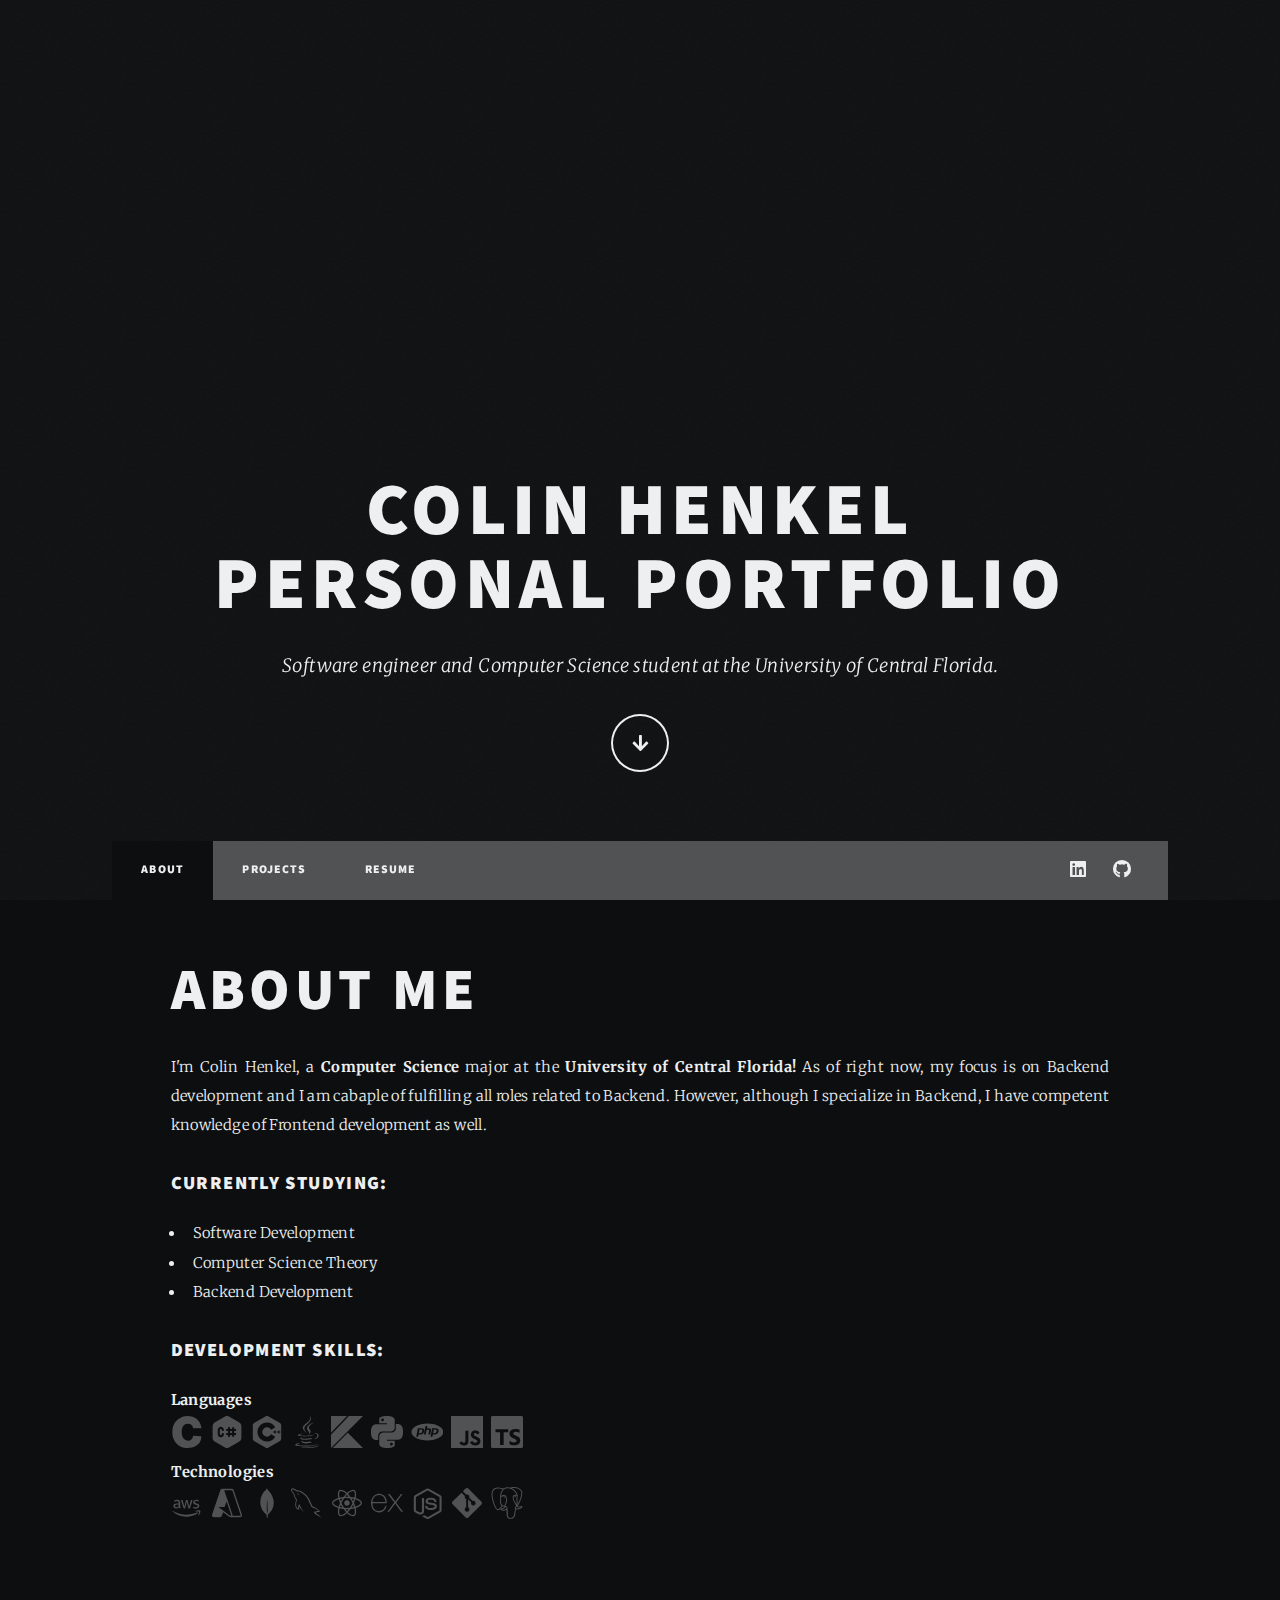
==== commit 6d642845: "When user clicks on nav tab they go to nav rather than top of page" ====
--- a/index.html
+++ b/index.html
@@ -20,8 +20,8 @@
 				<!-- Intro -->
 					<div id="intro">
 						<h1>Colin Henkel<br />
-						Portfolio</h1>
-						<p>Backend developer and Computer Science student at the University of Central Florida.</p>
+						Personal Portfolio</h1>
+						<p>Software engineer and Computer Science student at the University of Central Florida.</p>
 						<ul class="actions">
 							<li><a href="#nav" class="button icon solid solo fa-arrow-down scrolly">Continue</a></li>
 						</ul>
@@ -31,8 +31,9 @@
 				<!-- Nav -->
 					<nav id="nav">
 						<ul class="links">
-							<li class="active"><a href="/projects">Projects</a></li>
-							<li><a href="/resume">Resume</a></li>
+							<li class="active"><a href="/about">About</a></li>
+							<li><a href="/projects#nav">Projects</a></li>
+							<li><a href="/resume#nav">Resume</a></li>
 						</ul>
 						<ul class="icons">
 							<li><a href="https://www.linkedin.com/in/colin-henkel/" class="icon brands fa-linkedin"><span class="label">LinkedIn</span></a></li>
@@ -46,7 +47,9 @@
 						<!-- Profile Section -->
 						<section id="profile">
 							<h1>About me</h1>
-							<p>I'm Colin Henkel, a <strong>Computer Science</strong> major at the <strong>University of Central Florida!</strong></p>
+							<p>I'm Colin Henkel, a <strong>Computer Science</strong> major at the <strong>University of Central Florida!</strong>
+                            As of right now, my focus is on Backend development and I am cabaple of fulfilling all roles related to Backend.
+                            However, although I specialize in Backend, I have competent knowledge of Frontend development as well.</p>
 
 							<h3>Currently studying:</h3>
 							<ul>
@@ -145,41 +148,6 @@
 							</div>
 						</section>
 
-						<!-- Posts -->
-							<section class="posts">
-								<article>
-									<header>
-										<h2><a href="#">Contacts Manager</a></h2>
-									</header>
-									<a href="#" class="image fit"><img src="images/pic02.jpg" alt="" /></a>
-									<p>A Contact Manager for Processes for Object-Oriented Software Development using a LAMP Stack.</p>
-									<ul class="actions special">
-										<li><a href="https://github.com/ColinHenkel/OOSD-ContactsManager" class="button">Repository</a></li>
-									</ul>
-								</article>
-								<article>
-									<header>
-										<h2><a href="#">Uni Work</a></h2>
-									</header>
-									<a href="#" class="image fit"><img src="images/pic03.jpg" alt="" /></a>
-									<p>All programming and development files from my work at University.</p>
-									<ul class="actions special">
-										<li><a href="https://github.com/ColinHenkel/CompSci" class="button">Repository</a></li>
-									</ul>
-								</article>
-								<article>
-									<header>
-										<h2><a href="#">Fitness Tracker</a></h2>
-									</header>
-									<a href="#" class="image fit"><img src="images/pic04.png" alt="" /></a>
-									<p>A Fitness Tracking app for Processes for Object-Oriented Software Development using a MERN stack.</p>
-									<ul class="actions special">
-										<li><a href="https://github.com/ColinHenkel/FitnessTrackerApp" class="button">Repository</a></li>
-									</ul>
-								</article>
-							</section>
-					</div>
-
 				<!-- Copyright -->
 					<div id="copyright">
 						<ul><li>&copy; Untitled</li><li>Design: <a href="https://html5up.net">HTML5 UP</a></li></ul>
--- a/assets/css/main.css
+++ b/assets/css/main.css
@@ -151,7 +151,8 @@
 		font-family: "Merriweather", Georgia, serif;
 		font-weight: 300;
 		font-size: 1rem;
-		line-height: 2.375;
+		line-height: 2;
+		letter-spacing: 0.025em;
 	}
 
 	a {
@@ -292,7 +293,7 @@
 	}
 
 	a {
-		color: #0c0e0f;
+		color: #edeff0;
 		border-bottom-color: rgba(33, 41, 49, 0.5);
 	}
 
@@ -2946,7 +2947,7 @@
 			-webkit-transition-delay: 0.75s;
 			-ms-transition-delay: 0.75s;
 			transition-delay: 0.75s;
-			background: #1e252d;
+			background: #121415;
 			content: '';
 			display: block;
 			height: 100%;
@@ -3350,7 +3351,7 @@
 		}
 
 		#nav h1, #nav h2, #nav h3, #nav h4, #nav h5, #nav h6 {
-			color: #0c0e0f;
+			color: #edeff0;
 		}
 
 		#nav blockquote {
@@ -3534,6 +3535,7 @@
 			text-align: center;
 			width: 100%;
 			padding: 0;
+			letter-spacing: 0.025em;
 		}
 
 			#main > .posts > * {
@@ -3562,6 +3564,7 @@
 				border-style: solid;
 				border-top-width: 2px;
 				text-align: center;
+				letter-spacing: 0.025em;
 			}
 
 				#main > .posts > article > :last-child {
@@ -3640,442 +3643,7 @@
 
 		}
 
-Footer
-
-	#footer {
-		color: #0c0e0f;
-		display: -moz-flex;
-		display: -webkit-flex;
-		display: -ms-flex;
-		display: flex;
-		background-color: #f5f5f5;
-		color: #909498;
-		cursor: default;
-		position: relative;
-		margin: 0 auto;
-		width: calc(100% - 4rem);
-		max-width: 72rem;
-		z-index: 2;
-	}
-
-		#footer input, #footer select, #footer textarea {
-			color: #717981;
-		}
-
-		#footer a {
-			color: #717981;
-			border-bottom-color: rgba(113, 121, 129, 0.5);
-		}
-
-			#footer a:hover {
-				border-bottom-color: transparent;
-				color: #6791c9 !important;
-			}
-
-		#footer strong, #footer b {
-			color: #717981;
-		}
-
-		#footer h1, #footer h2, #footer h3, #footer h4, #footer h5, #footer h6 {
-			color: #717981;
-		}
-
-		#footer blockquote {
-			border-left-color: #e2e2e2;
-		}
-
-		#footer code {
-			background: rgba(220, 220, 220, 0.5);
-			border-color: #e2e2e2;
-		}
-
-		#footer hr {
-			border-bottom-color: #e2e2e2;
-		}
-
-		#footer .box {
-			border-color: #e2e2e2;
-		}
-
-		#footer input[type="submit"],
-		#footer input[type="reset"],
-		#footer input[type="button"],
-		#footer button,
-		#footer .button {
-			background-color: transparent;
-			box-shadow: inset 0 0 0 2px #717981;
-			color: #717981 !important;
-		}
-
-			#footer input[type="submit"]:hover,
-			#footer input[type="reset"]:hover,
-			#footer input[type="button"]:hover,
-			#footer button:hover,
-			#footer .button:hover {
-				box-shadow: inset 0 0 0 2px #6791c9;
-				color: #6791c9 !important;
-			}
-
-			#footer input[type="submit"].primary,
-			#footer input[type="reset"].primary,
-			#footer input[type="button"].primary,
-			#footer button.primary,
-			#footer .button.primary {
-				background-color: #717981;
-				box-shadow: none;
-				color: #f5f5f5 !important;
-			}
-
-				#footer input[type="submit"].primary:hover,
-				#footer input[type="reset"].primary:hover,
-				#footer input[type="button"].primary:hover,
-				#footer button.primary:hover,
-				#footer .button.primary:hover {
-					background-color: #6791c9;
-				}
-
-		#footer label {
-			color: #717981;
-		}
-
-		#footer input[type="text"],
-		#footer input[type="password"],
-		#footer input[type="email"],
-		#footer select,
-		#footer textarea {
-			border-color: #e2e2e2;
-		}
-
-			#footer input[type="text"]:focus,
-			#footer input[type="password"]:focus,
-			#footer input[type="email"]:focus,
-			#footer select:focus,
-			#footer textarea:focus {
-				border-color: #6791c9;
-			}
-
-		#footer select {
-			background-image: url("data:image/svg+xml;charset=utf8,%3Csvg xmlns='http://www.w3.org/2000/svg' width='40' height='40' preserveAspectRatio='none' viewBox='0 0 40 40'%3E%3Cpath d='M9.4,12.3l10.4,10.4l10.4-10.4c0.2-0.2,0.5-0.4,0.9-0.4c0.3,0,0.6,0.1,0.9,0.4l3.3,3.3c0.2,0.2,0.4,0.5,0.4,0.9 c0,0.4-0.1,0.6-0.4,0.9L20.7,31.9c-0.2,0.2-0.5,0.4-0.9,0.4c-0.3,0-0.6-0.1-0.9-0.4L4.3,17.3c-0.2-0.2-0.4-0.5-0.4-0.9 c0-0.4,0.1-0.6,0.4-0.9l3.3-3.3c0.2-0.2,0.5-0.4,0.9-0.4S9.1,12.1,9.4,12.3z' fill='%23e2e2e2' /%3E%3C/svg%3E");
-		}
-
-			#footer select option {
-				background-color: #f5f5f5;
-				color: #717981;
-			}
-
-		#footer .select-wrapper:before {
-			color: #e2e2e2;
-		}
-
-		#footer input[type="checkbox"] + label,
-		#footer input[type="radio"] + label {
-			color: #717981;
-		}
-
-			#footer input[type="checkbox"] + label:before,
-			#footer input[type="radio"] + label:before {
-				border-color: #e2e2e2;
-			}
-
-		#footer input[type="checkbox"]:checked + label:before,
-		#footer input[type="radio"]:checked + label:before {
-			background-color: #717981;
-			border-color: #717981;
-			color: #f5f5f5;
-		}
-
-		#footer input[type="checkbox"]:focus + label:before,
-		#footer input[type="radio"]:focus + label:before {
-			border-color: #6791c9;
-		}
-
-		#footer ::-webkit-input-placeholder {
-			color: #b3b7bb !important;
-		}
-
-		#footer :-moz-placeholder {
-			color: #b3b7bb !important;
-		}
-
-		#footer ::-moz-placeholder {
-			color: #b3b7bb !important;
-		}
-
-		#footer :-ms-input-placeholder {
-			color: #b3b7bb !important;
-		}
-
-		#footer .formerize-placeholder {
-			color: #b3b7bb !important;
-		}
-
-		#footer ul.divided li {
-			border-top-color: #e2e2e2;
-		}
-
-		#footer ul.icons li a.icon:hover:before {
-			color: #6791c9;
-		}
-
-		#footer ul.icons.alt li .icon:before {
-			box-shadow: inset 0 0 0 2px #e2e2e2;
-		}
-
-		#footer ul.icons.alt li a.icon:hover:before {
-			box-shadow: inset 0 0 0 2px #6791c9;
-		}
-
-		#footer header.major .date:before, #footer header.major .date:after {
-			border-top-color: #e2e2e2;
-		}
-
-		#footer table tbody tr {
-			border-color: #e2e2e2;
-		}
-
-			#footer table tbody tr:nth-child(2n + 1) {
-				background-color: rgba(220, 220, 220, 0.5);
-			}
-
-		#footer table th {
-			color: #717981;
-		}
-
-		#footer table thead {
-			border-bottom-color: #e2e2e2;
-		}
-
-		#footer table tfoot {
-			border-top-color: #e2e2e2;
-		}
-
-		#footer table.alt tbody tr td {
-			border-color: #e2e2e2;
-		}
-
-		#footer .pagination a, #footer .pagination span {
-			border-color: #e2e2e2;
-		}
-
-		#footer .pagination a {
-			color: #717981 !important;
-		}
-
-			#footer .pagination a:hover {
-				color: #6791c9 !important;
-				border-color: #6791c9;
-				z-index: 1;
-			}
-
-				#footer .pagination a:hover + a,
-				#footer .pagination a:hover + span {
-					border-left-color: #6791c9;
-				}
-
-			#footer .pagination a.active {
-				background-color: #e2e2e2;
-			}
-
-		#footer .pagination span {
-			color: #e2e2e2;
-		}
-
-		#footer > section {
-			-moz-flex-basis: 50%;
-			-webkit-flex-basis: 50%;
-			-ms-flex-basis: 50%;
-			flex-basis: 50%;
-			-moz-flex-grow: 1;
-			-webkit-flex-grow: 1;
-			-ms-flex-grow: 1;
-			flex-grow: 1;
-			-moz-flex-shrink: 1;
-			-webkit-flex-shrink: 1;
-			-ms-flex-shrink: 1;
-			flex-shrink: 1;
-			padding: 4rem 4rem 2rem 4rem ;
-			border-left: solid 2px #e2e2e2;
-		}
-
-			#footer > section:first-child {
-				border-left: 0;
-			}
-
-			#footer > section.split {
-				display: -moz-flex;
-				display: -webkit-flex;
-				display: -ms-flex;
-				display: flex;
-				-moz-flex-direction: column;
-				-webkit-flex-direction: column;
-				-ms-flex-direction: column;
-				flex-direction: column;
-				padding: 0;
-			}
-
-				#footer > section.split > section {
-					padding: 3rem 4rem 1rem 4rem ;
-					border-top: solid 2px #e2e2e2;
-				}
-
-					#footer > section.split > section:first-child {
-						padding: 5rem 4rem 1rem 4rem ;
-						border-top: 0;
-					}
-
-					#footer > section.split > section:last-child {
-						padding: 3rem 4rem 3rem 4rem ;
-					}
-
-				#footer > section.split.contact > section {
-					display: -moz-flex;
-					display: -webkit-flex;
-					display: -ms-flex;
-					display: flex;
-					-moz-align-items: center;
-					-webkit-align-items: center;
-					-ms-align-items: center;
-					align-items: center;
-					padding: 3.15rem 4rem;
-				}
-
-					#footer > section.split.contact > section > * {
-						margin-bottom: 0;
-					}
-
-					#footer > section.split.contact > section > :first-child {
-						-moz-flex-shrink: 0;
-						-webkit-flex-shrink: 0;
-						-ms-flex-shrink: 0;
-						flex-shrink: 0;
-						-moz-flex-grow: 0;
-						-webkit-flex-grow: 0;
-						-ms-flex-grow: 0;
-						flex-grow: 0;
-						width: 6rem;
-					}
-
-					#footer > section.split.contact > section > :last-child {
-						-moz-flex-shrink: 1;
-						-webkit-flex-shrink: 1;
-						-ms-flex-shrink: 1;
-						flex-shrink: 1;
-						-moz-flex-grow: 1;
-						-webkit-flex-grow: 1;
-						-ms-flex-grow: 1;
-						flex-grow: 1;
-					}
-
-					#footer > section.split.contact > section:first-child {
-						padding: 4rem 4rem 3rem 4rem;
-					}
-
-					#footer > section.split.contact > section:last-child {
-						padding: 3rem 4rem 4rem 4rem;
-					}
-
-					#footer > section.split.contact > section.alt {
-						-moz-align-items: -moz-flex-start;
-						-webkit-align-items: -webkit-flex-start;
-						-ms-align-items: -ms-flex-start;
-						align-items: flex-start;
-					}
-
-						#footer > section.split.contact > section.alt > :last-child {
-							margin-top: -0.325rem;
-						}
-
-		#footer form label,
-		#footer h3,
-		#footer p {
-			font-size: 0.8rem;
-		}
-
-		@media screen and (max-width: 980px) {
-
-			#footer {
-				display: block;
-			}
-
-				#footer > section {
-					border-top: solid 2px #e2e2e2;
-				}
-
-					#footer > section:first-child {
-						border-top: 0;
-					}
-
-					#footer > section.split > section {
-						padding: 4rem 4rem 2rem 4rem ;
-					}
-
-						#footer > section.split > section:first-child {
-							padding: 4rem 4rem 2rem 4rem ;
-						}
-
-						#footer > section.split > section:last-child {
-							padding: 4rem 4rem 2rem 4rem ;
-						}
-
-					#footer > section.split.contact > section {
-						padding: 4rem;
-					}
-
-						#footer > section.split.contact > section:first-child {
-							padding: 4rem;
-						}
-
-						#footer > section.split.contact > section:last-child {
-							padding: 4rem;
-						}
-
-				#footer form label,
-				#footer h3,
-				#footer p {
-					font-size: 0.9rem;
-				}
-
-		}
-
-		@media screen and (max-width: 736px) {
-
-			#footer > section {
-				padding: 2rem 2rem 0.1rem 2rem ;
-			}
-
-				#footer > section.split > section {
-					padding: 2rem 2rem 0.1rem 2rem ;
-				}
-
-					#footer > section.split > section:first-child {
-						padding: 2rem 2rem 0.1rem 2rem ;
-					}
-
-					#footer > section.split > section:last-child {
-						padding: 2rem 2rem 0.1rem 2rem ;
-					}
-
-				#footer > section.split.contact > section {
-					padding: 2rem;
-				}
-
-					#footer > section.split.contact > section:first-child {
-						padding: 2rem;
-					}
-
-					#footer > section.split.contact > section:last-child {
-						padding: 2rem;
-					}
-
-		}
-
-		@media screen and (max-width: 480px) {
-
-			#footer {
-				width: 100%;
-			}
-
-		}
+/* Footer */
 
 	#copyright {
 		position: relative;
@@ -4220,7 +3788,7 @@
 
 		#navPanelToggle.alt {
 			background-color: rgba(255, 255, 255, 0.875);
-			box-shadow: 0 0.125rem 0.75rem 0 rgba(30, 37, 45, 0.25);
+			box-shadow: 0 0.125rem 0.75rem 0 rgba(18, 20, 21, 0.25);
 			color: #edeff0;
 		}
 
@@ -4277,10 +3845,12 @@
 		}
 
 			#navPanel .links li {
+				color: #edeff0;
 				border-top: solid 2px #0c0e0f;
 			}
 
 				#navPanel .links li a {
+					color: #edeff0;
 					border-bottom: 0;
 					display: block;
 					font-family: "Source Sans Pro", Helvetica, sans-serif;
@@ -4304,7 +3874,7 @@
 			transition: color 0.2s ease-in-out;
 			-webkit-tap-highlight-color: rgba(0, 0, 0, 0);
 			border: 0;
-			color: #909498;
+			color: #edeff0;
 			cursor: pointer;
 			display: block;
 			height: 3.25rem;
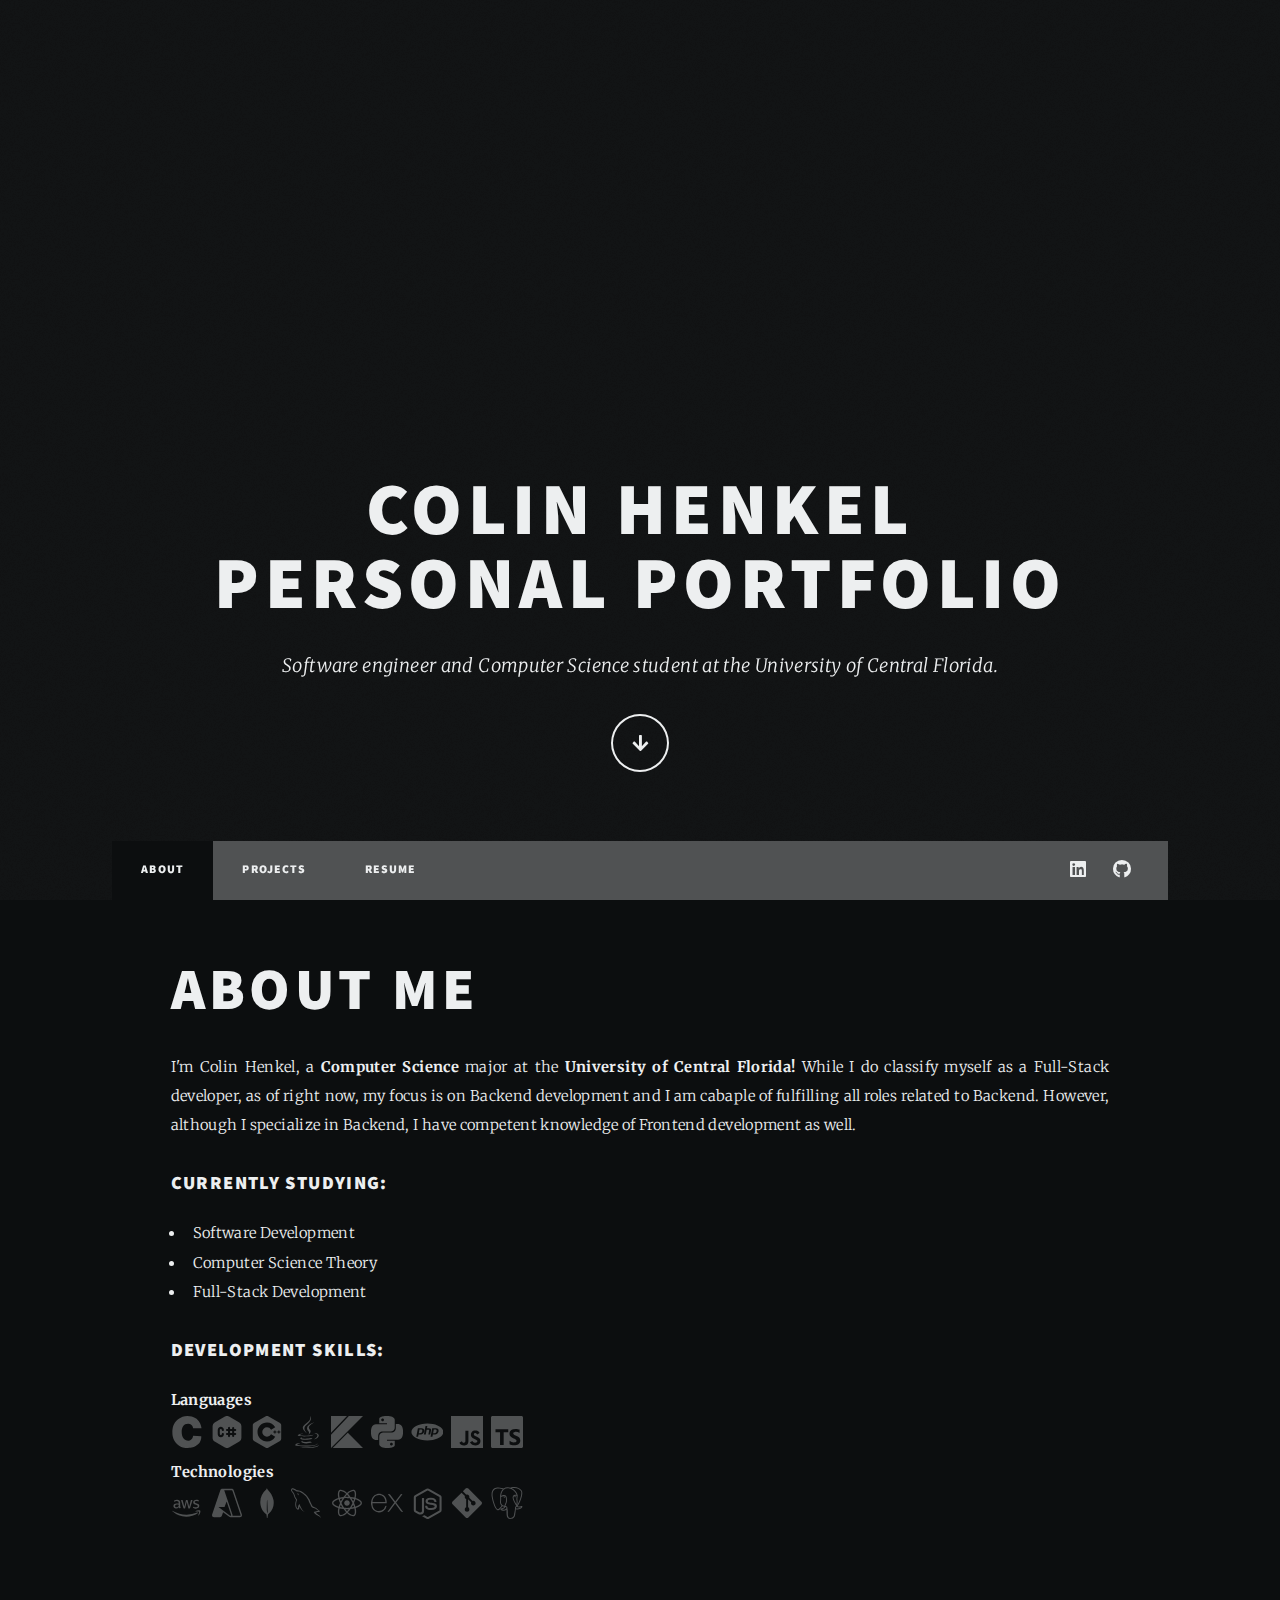
==== commit 6e479142: "Update about me" ====
--- a/index.html
+++ b/index.html
@@ -32,8 +32,8 @@
 					<nav id="nav">
 						<ul class="links">
 							<li class="active"><a href="/about">About</a></li>
-							<li><a href="/projects#nav">Projects</a></li>
-							<li><a href="/resume#nav">Resume</a></li>
+							<li><a href="/projects">Projects</a></li>
+							<li><a href="/resume">Resume</a></li>
 						</ul>
 						<ul class="icons">
 							<li><a href="https://www.linkedin.com/in/colin-henkel/" class="icon brands fa-linkedin"><span class="label">LinkedIn</span></a></li>
@@ -48,14 +48,14 @@
 						<section id="profile">
 							<h1>About me</h1>
 							<p>I'm Colin Henkel, a <strong>Computer Science</strong> major at the <strong>University of Central Florida!</strong>
-                            As of right now, my focus is on Backend development and I am cabaple of fulfilling all roles related to Backend.
+                            While I do classify myself as a Full-Stack developer, as of right now, my focus is on Backend development and I am cabaple of fulfilling all roles related to Backend.
                             However, although I specialize in Backend, I have competent knowledge of Frontend development as well.</p>
 
 							<h3>Currently studying:</h3>
 							<ul>
 								<li>Software Development</li>
 								<li>Computer Science Theory</li>
-								<li>Backend Development</li>
+								<li>Full-Stack Development</li>
 							</ul>
 
 							<h3>Development skills:</h3>
